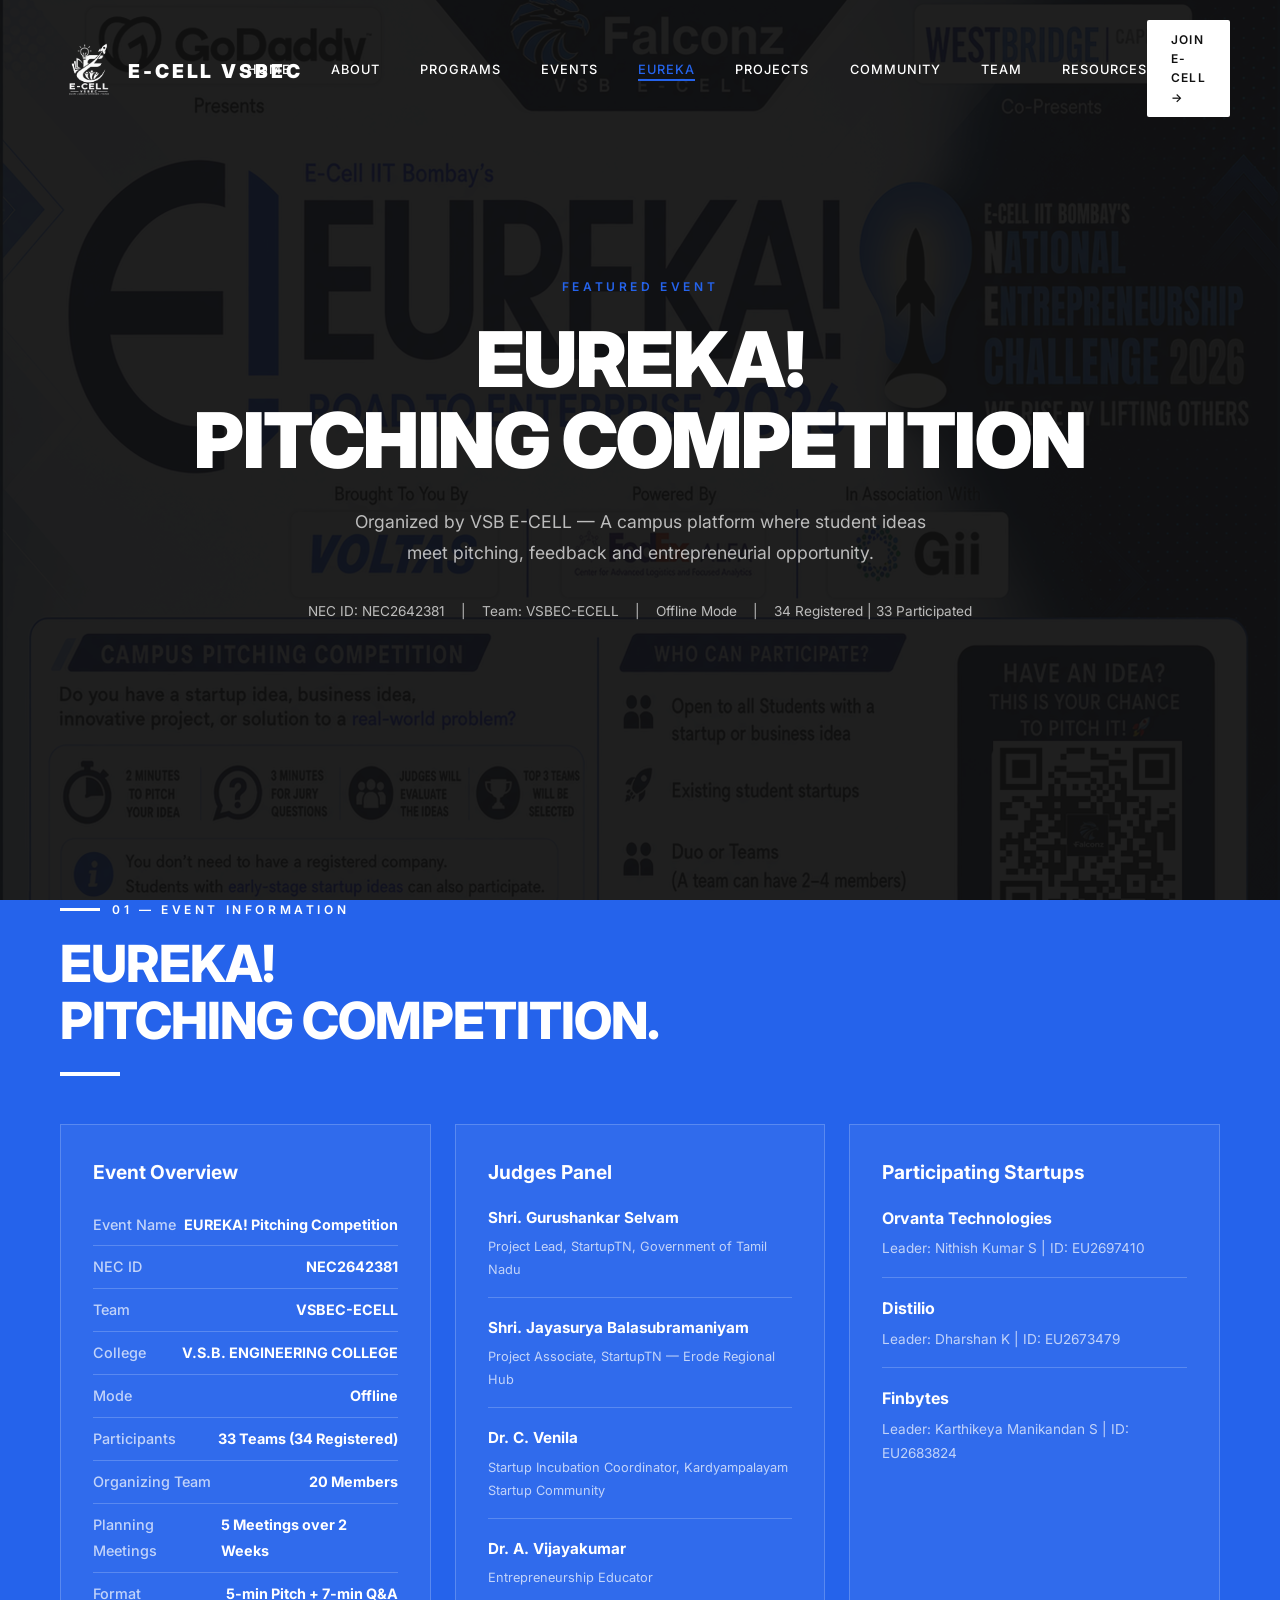
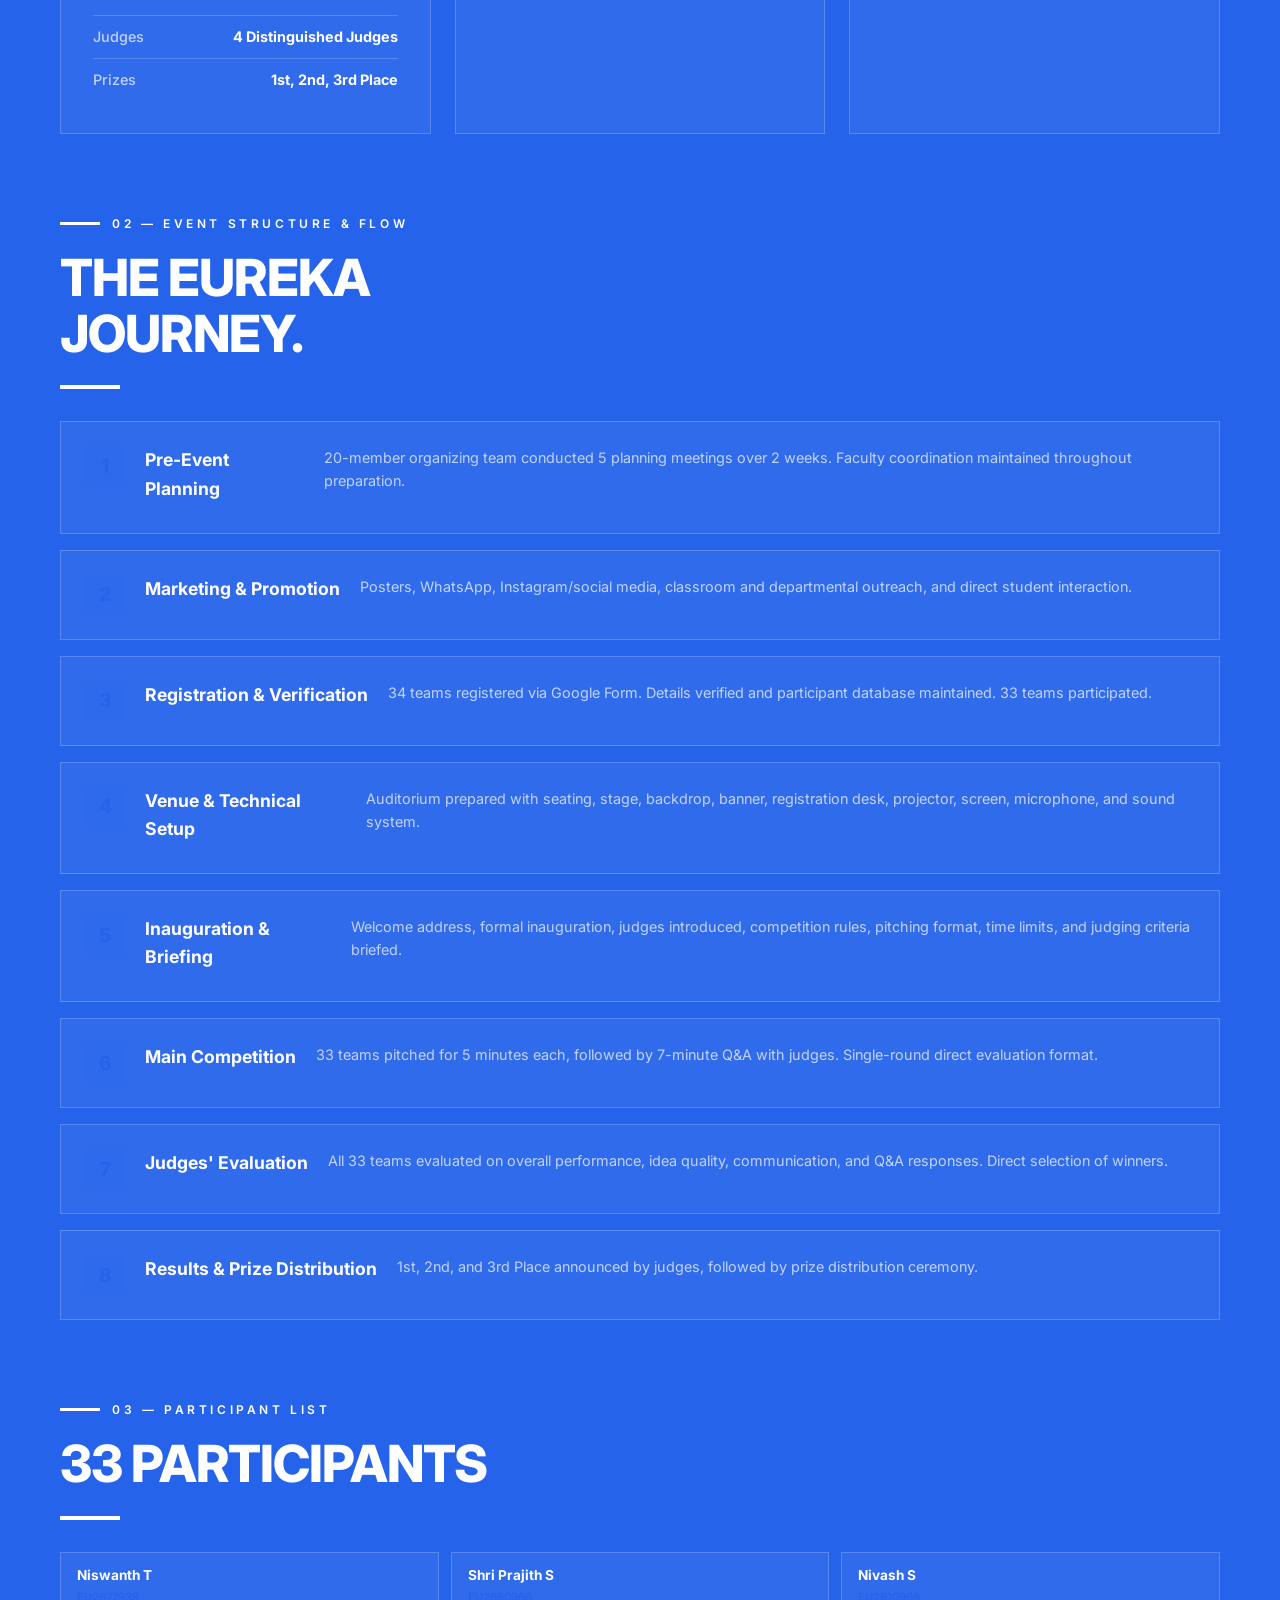
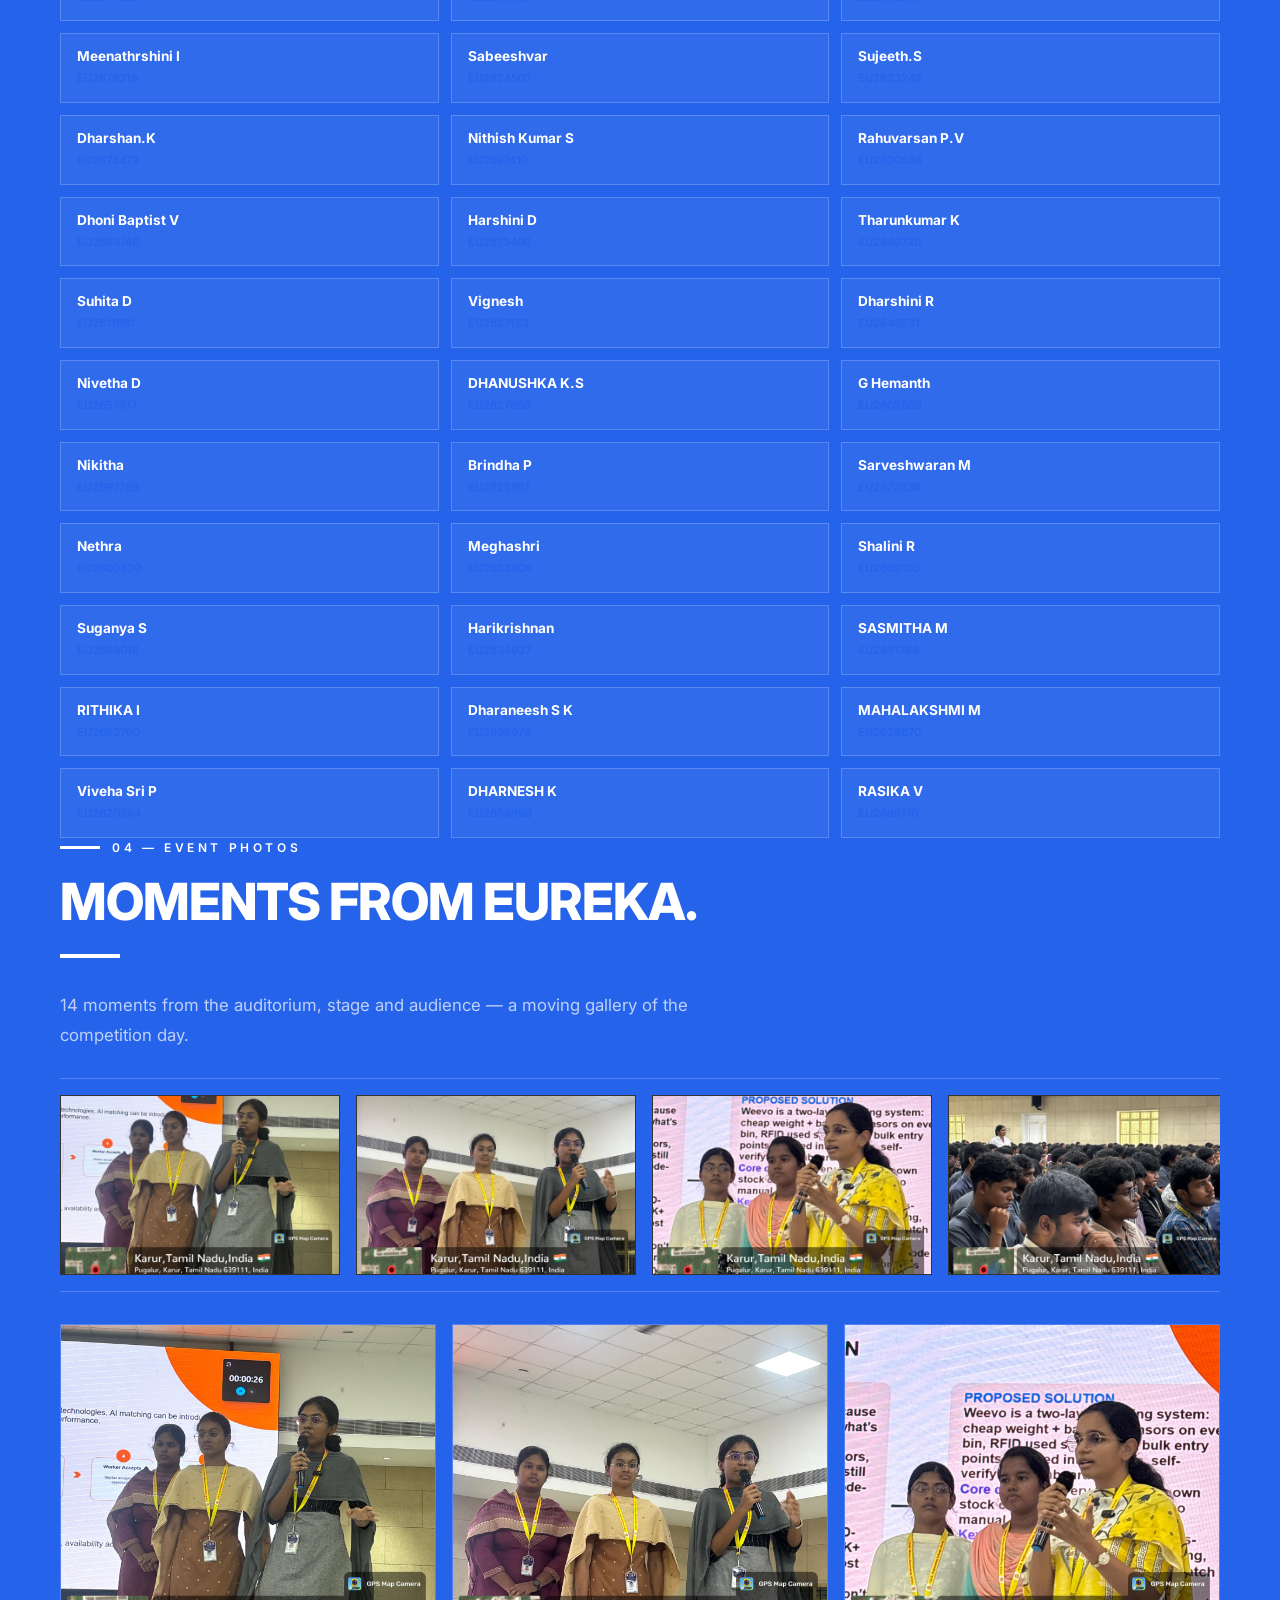
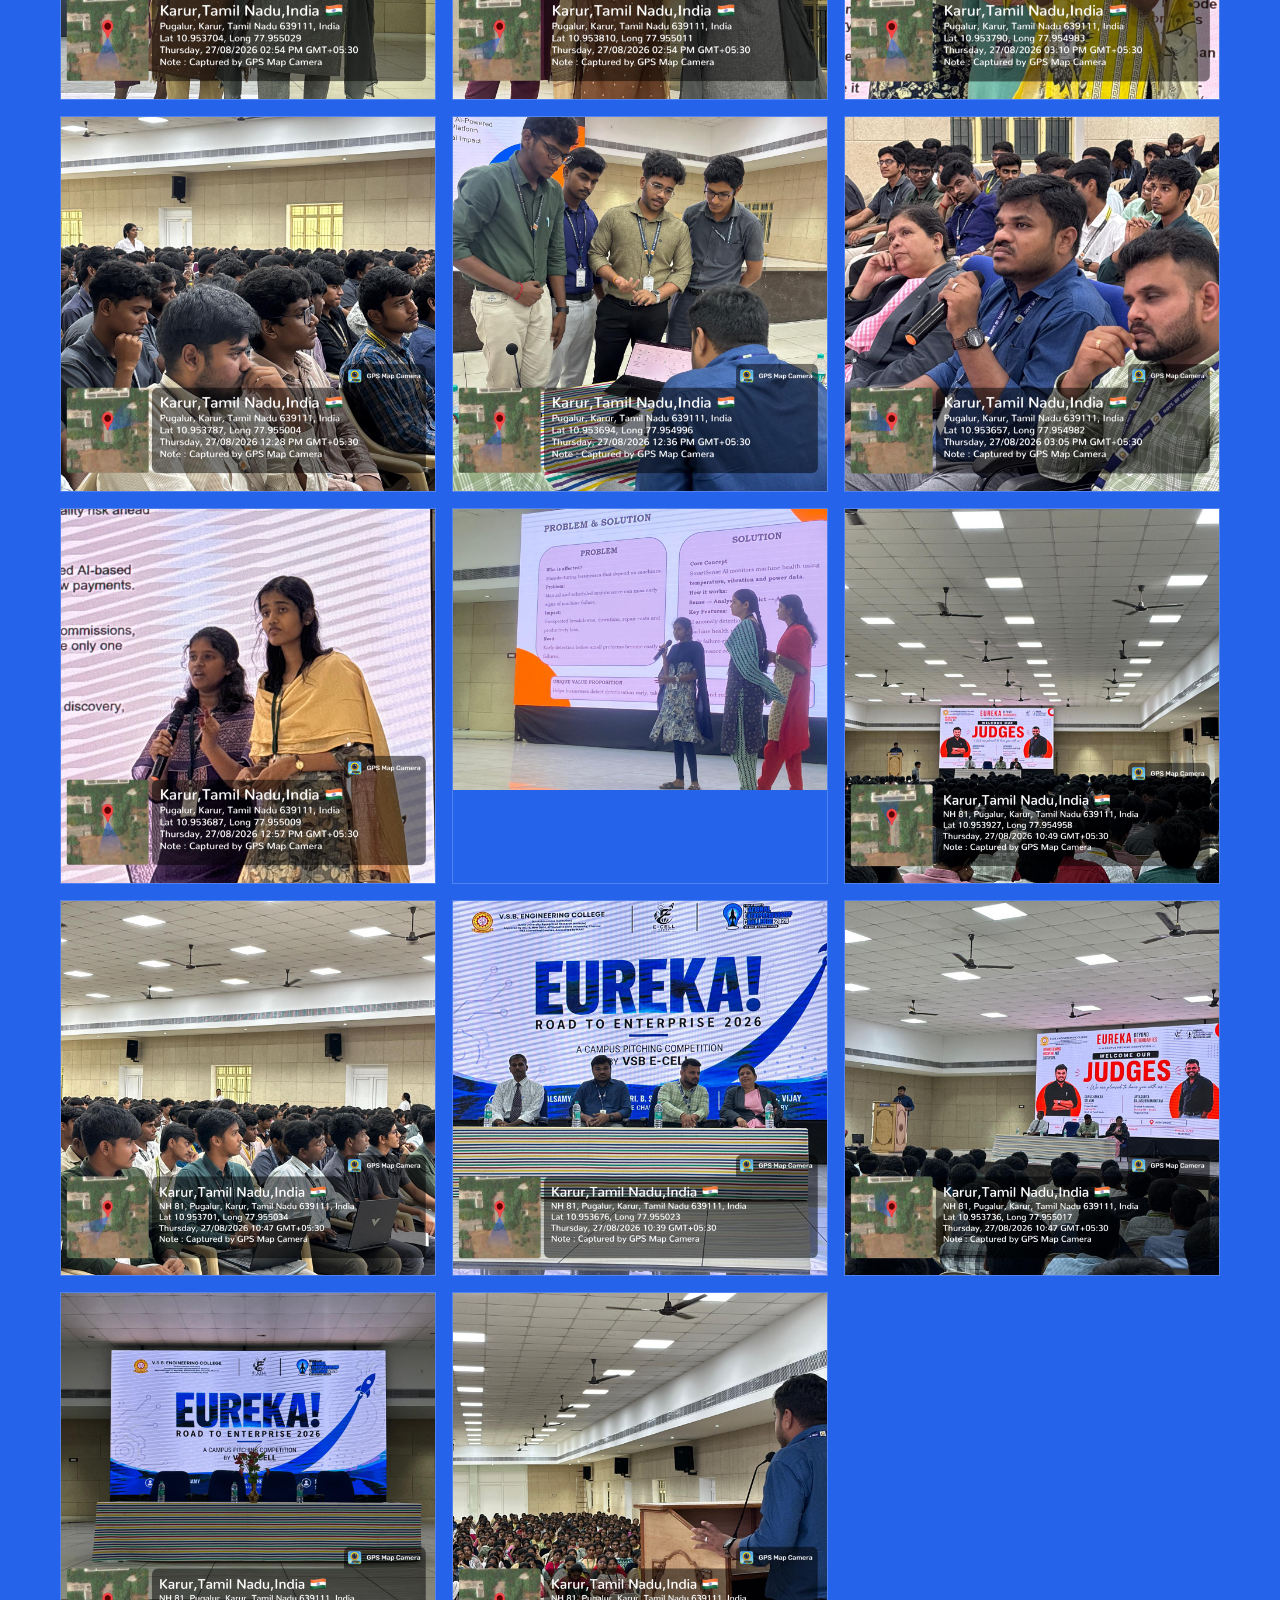
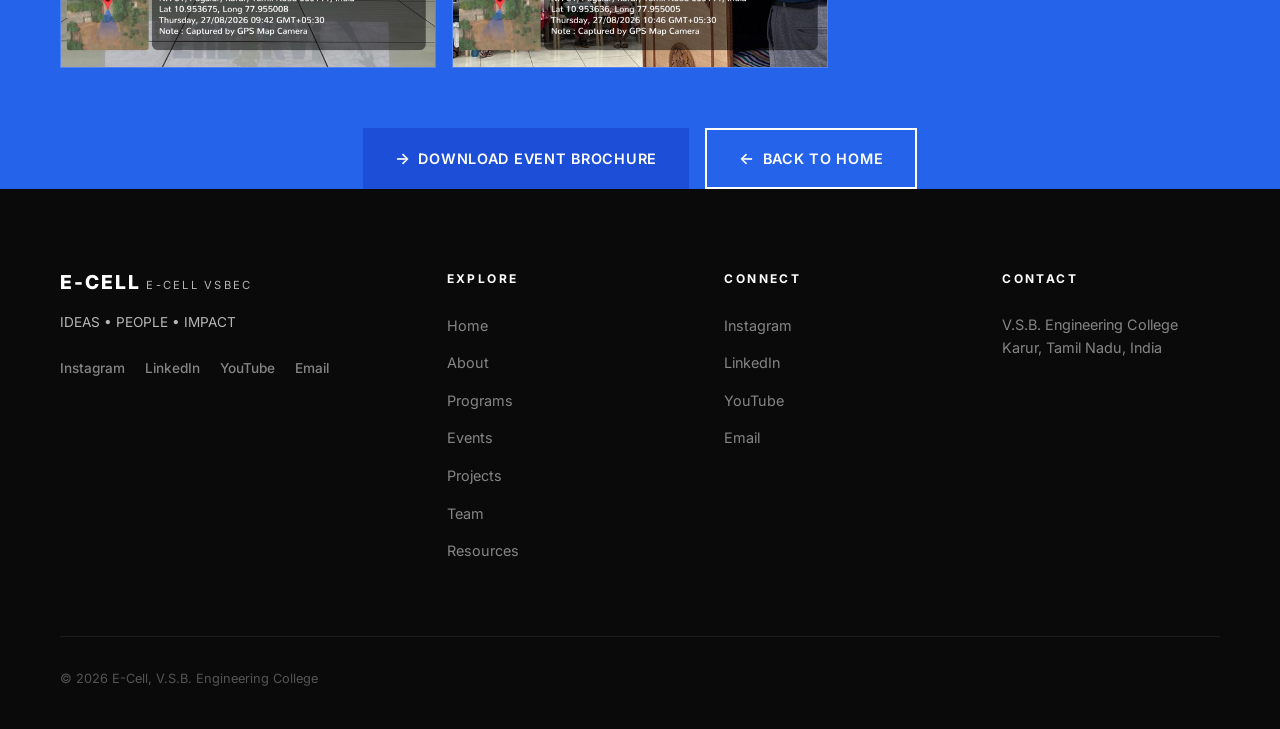
==== eureka.html @ 4dbfa5d9 "Initial commit: E-Cell VSBEC website Static multi-page site for E-Cell, V.S.B. Engineering College. " ====
<!DOCTYPE html>
<html lang="en">
<head>
  <meta charset="UTF-8">
  <meta name="viewport" content="width=device-width, initial-scale=1.0">
  <title>EUREKA! Pitching Competition | E-Cell, V.S.B. Engineering College</title>
  <meta name="description" content="EUREKA! Pitching Competition by E-Cell, V.S.B. Engineering College &mdash; NEC ID: NEC2642381">
  <meta property="og:title" content="EUREKA! Pitching Competition | E-Cell, V.S.B. Engineering College">
  <meta property="og:description" content="EUREKA! Pitching Competition by E-Cell, V.S.B. Engineering College">
  <meta property="og:type" content="website">
  <link rel="icon" type="image/png" sizes="32x32" href="images/favicon-32.png">
  <link rel="icon" type="image/png" sizes="16x16" href="images/favicon-16.png">
  <link href="https://fonts.googleapis.com/css2?family=Inter:wght@300;400;500;600;700;800;900&display=swap" rel="stylesheet">
  <link rel="stylesheet" href="css/style.css">
  <style>
    .lightbox{position:fixed;inset:0;background:rgba(0,0,0,0.92);display:none;align-items:center;justify-content:center;z-index:2000;padding:24px}
    .lightbox.active{display:flex}
    .lightbox img{max-width:90vw;max-height:85vh;object-fit:contain;border:2px solid rgba(255,255,255,0.15)}
    .lightbox__caption{position:absolute;bottom:24px;left:50%;transform:translateX(-50%);background:rgba(0,0,0,0.6);color:#fff;padding:8px 16px;border-radius:20px;font-size:0.85rem;backdrop-filter:blur(8px)}
    .lightbox__close{position:absolute;top:20px;right:20px;background:rgba(255,255,255,0.1);border:1px solid rgba(255,255,255,0.2);color:#fff;width:44px;height:44px;border-radius:50%;font-size:20px;cursor:pointer}
    .eureka-photo-item,.eureka-marquee__item{cursor:zoom-in}
  </style>
</head>
<body>
  <a href="#main-content" class="skip-link">Skip to main content</a>

  <nav class="nav" id="navbar" role="navigation" aria-label="Main navigation">
    <div class="container nav__inner">
      <a href="index.html" class="nav__brand" aria-label="E-Cell Home">
        <img src="images/e-cell-logo.png" alt="E-CELL" style="height: 56px; width: 56px; object-fit: contain;" loading="lazy" width="1254" height="1254">
        <small>E-CELL VSBEC</small>
      </a>
      <ul class="nav__links" id="navLinks">
        <li><a href="index.html">Home</a></li>
        <li><a href="index.html#about">About</a></li>
        <li><a href="index.html#programs">Programs</a></li>
        <li><a href="index.html#events">Events</a></li>
        <li><a href="#" class="active">EUREKA</a></li>
        <li><a href="index.html#projects">Projects</a></li>
        <li><a href="index.html#community">Community</a></li>
        <li><a href="index.html#team">Team</a></li>
        <li><a href="index.html#resources">Resources</a></li>
      </ul>
      <a href="index.html#join" class="nav__cta desktop-only">JOIN E-CELL &rarr;</a>
      <button class="nav__toggle" id="navToggle" aria-label="Toggle navigation menu" aria-expanded="false">
        <span></span>
        <span></span>
        <span></span>
      </button>
    </div>
  </nav>

  <div class="nav__mobile" id="navMobile" role="dialog" aria-label="Mobile navigation">
    <a href="index.html">HOME</a>
    <a href="index.html#about">ABOUT</a>
    <a href="index.html#programs">PROGRAMS</a>
    <a href="index.html#events">EVENTS</a>
    <a href="#">EUREKA</a>
    <a href="index.html#projects">PROJECTS</a>
    <a href="index.html#community">COMMUNITY</a>
    <a href="index.html#team">TEAM</a>
    <a href="index.html#resources">RESOURCES</a>
    <a href="index.html#join" class="btn btn-primary" style="margin-top: 24px; justify-content: center;">JOIN E-CELL &rarr;</a>
  </div>

  <main id="main-content">

    <!-- Hero Banner -->
    <section class="eureka-hero" aria-label="EUREKA Event Hero">
      <img class="eureka-hero__image" src="images/eureka-poster.png" alt="EUREKA 2026 Pitching Competition" loading="eager" aria-hidden="true">
      <div class="container">
        <div class="eureka-hero__content reveal">
          <p class="eureka-hero__label">FEATURED EVENT</p>
          <h1 class="eureka-hero__heading">EUREKA!<br>PITCHING COMPETITION</h1>
          <p class="eureka-hero__subheading">
            Organized by VSB E-CELL &mdash; A campus platform where student ideas meet pitching, feedback and entrepreneurial opportunity.
          </p>
          <div class="eureka-hero__meta">
            <span>NEC ID: NEC2642381</span>
            <span>|</span>
            <span>Team: VSBEC-ECELL</span>
            <span>|</span>
            <span>Offline Mode</span>
            <span>|</span>
            <span>34 Registered | 33 Participated</span>
          </div>
        </div>
      </div>
    </section>

    <!-- Event Overview -->
    <section class="eureka-details-page" aria-label="Event Details">
      <div class="container">
        <div class="reveal">
          <p class="section-label">01 &mdash; EVENT INFORMATION</p>
          <h2 class="section-heading">EUREKA!<br>PITCHING COMPETITION.</h2>
          <div class="red-line" aria-hidden="true"></div>
        </div>

        <div class="eureka-overview reveal">
          <div class="eureka-overview__card">
            <h3 class="eureka-overview__title">Event Overview</h3>
            <div class="eureka-overview__body">
              <div class="eureka-info-row">
                <span class="eureka-info-key">Event Name</span>
                <span class="eureka-info-val">EUREKA! Pitching Competition</span>
              </div>
              <div class="eureka-info-row">
                <span class="eureka-info-key">NEC ID</span>
                <span class="eureka-info-val">NEC2642381</span>
              </div>
              <div class="eureka-info-row">
                <span class="eureka-info-key">Team</span>
                <span class="eureka-info-val">VSBEC-ECELL</span>
              </div>
              <div class="eureka-info-row">
                <span class="eureka-info-key">College</span>
                <span class="eureka-info-val">V.S.B. ENGINEERING COLLEGE</span>
              </div>
              <div class="eureka-info-row">
                <span class="eureka-info-key">Mode</span>
                <span class="eureka-info-val">Offline</span>
              </div>
              <div class="eureka-info-row">
                <span class="eureka-info-key">Participants</span>
                <span class="eureka-info-val">33 Teams (34 Registered)</span>
              </div>
              <div class="eureka-info-row">
                <span class="eureka-info-key">Organizing Team</span>
                <span class="eureka-info-val">20 Members</span>
              </div>
              <div class="eureka-info-row">
                <span class="eureka-info-key">Planning Meetings</span>
                <span class="eureka-info-val">5 Meetings over 2 Weeks</span>
              </div>
              <div class="eureka-info-row">
                <span class="eureka-info-key">Format</span>
                <span class="eureka-info-val">5-min Pitch + 7-min Q&A</span>
              </div>
              <div class="eureka-info-row">
                <span class="eureka-info-key">Judges</span>
                <span class="eureka-info-val">4 Distinguished Judges</span>
              </div>
              <div class="eureka-info-row">
                <span class="eureka-info-key">Prizes</span>
                <span class="eureka-info-val">1st, 2nd, 3rd Place</span>
              </div>
            </div>
          </div>

          <div class="eureka-overview__card reveal reveal-delay-1">
            <h3 class="eureka-overview__title">Judges Panel</h3>
            <div class="eureka-overview__body">
              <div class="eureka-judge-item">
                <p class="eureka-judge-name">Shri. Gurushankar Selvam</p>
                <p class="eureka-judge-title">Project Lead, StartupTN, Government of Tamil Nadu</p>
              </div>
              <div class="eureka-judge-item">
                <p class="eureka-judge-name">Shri. Jayasurya Balasubramaniyam</p>
                <p class="eureka-judge-title">Project Associate, StartupTN &mdash; Erode Regional Hub</p>
              </div>
              <div class="eureka-judge-item">
                <p class="eureka-judge-name">Dr. C. Venila</p>
                <p class="eureka-judge-title">Startup Incubation Coordinator, Kardyampalayam Startup Community</p>
              </div>
              <div class="eureka-judge-item">
                <p class="eureka-judge-name">Dr. A. Vijayakumar</p>
                <p class="eureka-judge-title">Entrepreneurship Educator</p>
              </div>
            </div>
          </div>

          <div class="eureka-overview__card reveal reveal-delay-2">
            <h3 class="eureka-overview__title">Participating Startups</h3>
            <div class="eureka-overview__body">
              <div class="eureka-startup-item">
                <h4>Orvanta Technologies</h4>
                <p>Leader: Nithish Kumar S | ID: EU2697410</p>
              </div>
              <div class="eureka-startup-item">
                <h4>Distilio</h4>
                <p>Leader: Dharshan K | ID: EU2673479</p>
              </div>
              <div class="eureka-startup-item">
                <h4>Finbytes</h4>
                <p>Leader: Karthikeya Manikandan S | ID: EU2683824</p>
              </div>
            </div>
          </div>
        </div>

        <!-- Event Structure -->
        <div class="eureka-structure-page reveal reveal-delay-3">
          <p class="section-label">02 &mdash; EVENT STRUCTURE &amp; FLOW</p>
          <h2 class="section-heading">THE EUREKA<br>JOURNEY.</h2>
          <div class="red-line" aria-hidden="true"></div>

          <div class="eureka-timeline">
            <div class="eureka-timeline__item">
              <span class="eureka-timeline__num">1</span>
              <h4 class="eureka-timeline__title">Pre-Event Planning</h4>
              <p>20-member organizing team conducted 5 planning meetings over 2 weeks. Faculty coordination maintained throughout preparation.</p>
            </div>
            <div class="eureka-timeline__item">
              <span class="eureka-timeline__num">2</span>
              <h4 class="eureka-timeline__title">Marketing &amp; Promotion</h4>
              <p>Posters, WhatsApp, Instagram/social media, classroom and departmental outreach, and direct student interaction.</p>
            </div>
            <div class="eureka-timeline__item">
              <span class="eureka-timeline__num">3</span>
              <h4 class="eureka-timeline__title">Registration &amp; Verification</h4>
              <p>34 teams registered via Google Form. Details verified and participant database maintained. 33 teams participated.</p>
            </div>
            <div class="eureka-timeline__item">
              <span class="eureka-timeline__num">4</span>
              <h4 class="eureka-timeline__title">Venue &amp; Technical Setup</h4>
              <p>Auditorium prepared with seating, stage, backdrop, banner, registration desk, projector, screen, microphone, and sound system.</p>
            </div>
            <div class="eureka-timeline__item">
              <span class="eureka-timeline__num">5</span>
              <h4 class="eureka-timeline__title">Inauguration &amp; Briefing</h4>
              <p>Welcome address, formal inauguration, judges introduced, competition rules, pitching format, time limits, and judging criteria briefed.</p>
            </div>
            <div class="eureka-timeline__item">
              <span class="eureka-timeline__num">6</span>
              <h4 class="eureka-timeline__title">Main Competition</h4>
              <p>33 teams pitched for 5 minutes each, followed by 7-minute Q&A with judges. Single-round direct evaluation format.</p>
            </div>
            <div class="eureka-timeline__item">
              <span class="eureka-timeline__num">7</span>
              <h4 class="eureka-timeline__title">Judges' Evaluation</h4>
              <p>All 33 teams evaluated on overall performance, idea quality, communication, and Q&A responses. Direct selection of winners.</p>
            </div>
            <div class="eureka-timeline__item">
              <span class="eureka-timeline__num">8</span>
              <h4 class="eureka-timeline__title">Results &amp; Prize Distribution</h4>
              <p>1st, 2nd, and 3rd Place announced by judges, followed by prize distribution ceremony.</p>
            </div>
          </div>
        </div>

        <!-- Full Participant List -->
        <div class="eureka-participants-page reveal reveal-delay-4">
          <p class="section-label">03 &mdash; PARTICIPANT LIST</p>
          <h2 class="section-heading">33 PARTICIPANTS</h2>
          <div class="red-line" aria-hidden="true"></div>
          <div class="eureka-participant-grid">
            <div class="eureka-participant-card"><div class="eureka-participant-info"><p class="eureka-participant-name">Niswanth T</p><p class="eureka-participant-id">EU2677938</p></div></div>
            <div class="eureka-participant-card"><div class="eureka-participant-info"><p class="eureka-participant-name">Shri Prajith S</p><p class="eureka-participant-id">EU2660966</p></div></div>
            <div class="eureka-participant-card"><div class="eureka-participant-info"><p class="eureka-participant-name">Nivash S</p><p class="eureka-participant-id">EU2610969</p></div></div>
            <div class="eureka-participant-card"><div class="eureka-participant-info"><p class="eureka-participant-name">Meenathrshini I</p><p class="eureka-participant-id">EU2678319</p></div></div>
            <div class="eureka-participant-card"><div class="eureka-participant-info"><p class="eureka-participant-name">Sabeeshvar</p><p class="eureka-participant-id">EU2624507</p></div></div>
            <div class="eureka-participant-card"><div class="eureka-participant-info"><p class="eureka-participant-name">Sujeeth.S</p><p class="eureka-participant-id">EU2623243</p></div></div>
            <div class="eureka-participant-card"><div class="eureka-participant-info"><p class="eureka-participant-name">Dharshan.K</p><p class="eureka-participant-id">EU2673479</p></div></div>
            <div class="eureka-participant-card"><div class="eureka-participant-info"><p class="eureka-participant-name">Nithish Kumar S</p><p class="eureka-participant-id">EU2697410</p></div></div>
            <div class="eureka-participant-card"><div class="eureka-participant-info"><p class="eureka-participant-name">Rahuvarsan P.V</p><p class="eureka-participant-id">EU2630538</p></div></div>
            <div class="eureka-participant-card"><div class="eureka-participant-info"><p class="eureka-participant-name">Dhoni Baptist V</p><p class="eureka-participant-id">EU2693740</p></div></div>
            <div class="eureka-participant-card"><div class="eureka-participant-info"><p class="eureka-participant-name">Harshini D</p><p class="eureka-participant-id">EU2673406</p></div></div>
            <div class="eureka-participant-card"><div class="eureka-participant-info"><p class="eureka-participant-name">Tharunkumar K</p><p class="eureka-participant-id">EU2649720</p></div></div>
            <div class="eureka-participant-card"><div class="eureka-participant-info"><p class="eureka-participant-name">Suhita D</p><p class="eureka-participant-id">EU2611861</p></div></div>
            <div class="eureka-participant-card"><div class="eureka-participant-info"><p class="eureka-participant-name">Vignesh</p><p class="eureka-participant-id">EU2627183</p></div></div>
            <div class="eureka-participant-card"><div class="eureka-participant-info"><p class="eureka-participant-name">Dharshini R</p><p class="eureka-participant-id">EU2649531</p></div></div>
            <div class="eureka-participant-card"><div class="eureka-participant-info"><p class="eureka-participant-name">Nivetha D</p><p class="eureka-participant-id">EU2657917</p></div></div>
            <div class="eureka-participant-card"><div class="eureka-participant-info"><p class="eureka-participant-name">DHANUSHKA K.S</p><p class="eureka-participant-id">EU2627869</p></div></div>
            <div class="eureka-participant-card"><div class="eureka-participant-info"><p class="eureka-participant-name">G Hemanth</p><p class="eureka-participant-id">EU2605699</p></div></div>
            <div class="eureka-participant-card"><div class="eureka-participant-info"><p class="eureka-participant-name">Nikitha</p><p class="eureka-participant-id">EU2697789</p></div></div>
            <div class="eureka-participant-card"><div class="eureka-participant-info"><p class="eureka-participant-name">Brindha P</p><p class="eureka-participant-id">EU2625951</p></div></div>
            <div class="eureka-participant-card"><div class="eureka-participant-info"><p class="eureka-participant-name">Sarveshwaran M</p><p class="eureka-participant-id">EU2672636</p></div></div>
            <div class="eureka-participant-card"><div class="eureka-participant-info"><p class="eureka-participant-name">Nethra</p><p class="eureka-participant-id">EU2600830</p></div></div>
            <div class="eureka-participant-card"><div class="eureka-participant-info"><p class="eureka-participant-name">Meghashri</p><p class="eureka-participant-id">EU2633806</p></div></div>
            <div class="eureka-participant-card"><div class="eureka-participant-info"><p class="eureka-participant-name">Shalini R</p><p class="eureka-participant-id">EU2669103</p></div></div>
            <div class="eureka-participant-card"><div class="eureka-participant-info"><p class="eureka-participant-name">Suganya S</p><p class="eureka-participant-id">EU2669016</p></div></div>
            <div class="eureka-participant-card"><div class="eureka-participant-info"><p class="eureka-participant-name">Harikrishnan</p><p class="eureka-participant-id">EU2634937</p></div></div>
            <div class="eureka-participant-card"><div class="eureka-participant-info"><p class="eureka-participant-name">SASMITHA M</p><p class="eureka-participant-id">EU2651769</p></div></div>
            <div class="eureka-participant-card"><div class="eureka-participant-info"><p class="eureka-participant-name">RITHIKA I</p><p class="eureka-participant-id">EU2653760</p></div></div>
            <div class="eureka-participant-card"><div class="eureka-participant-info"><p class="eureka-participant-name">Dharaneesh S K</p><p class="eureka-participant-id">EU2635978</p></div></div>
            <div class="eureka-participant-card"><div class="eureka-participant-info"><p class="eureka-participant-name">MAHALAKSHMI M</p><p class="eureka-participant-id">EU2628670</p></div></div>
            <div class="eureka-participant-card"><div class="eureka-participant-info"><p class="eureka-participant-name">Viveha Sri P</p><p class="eureka-participant-id">EU2620364</p></div></div>
            <div class="eureka-participant-card"><div class="eureka-participant-info"><p class="eureka-participant-name">DHARNESH K</p><p class="eureka-participant-id">EU2658698</p></div></div>
            <div class="eureka-participant-card"><div class="eureka-participant-info"><p class="eureka-participant-name">RASIKA V</p><p class="eureka-participant-id">EU2686110</p></div></div>
          </div>
        </div>

        <!-- Photos Section -->
        <div class="eureka-photos-page reveal">
          <p class="section-label">04 &mdash; EVENT PHOTOS</p>
          <h2 class="section-heading">MOMENTS FROM EUREKA.</h2>
          <div class="red-line" aria-hidden="true"></div>
          <p class="section-text" style="margin-top: 16px; max-width: 640px;">14 moments from the auditorium, stage and audience &mdash; a moving gallery of the competition day.</p>
          <!-- Moving marquee &mdash; the movement that moves the event -->
          <div class="eureka-marquee" aria-label="Eureka moving gallery">
            <div class="eureka-marquee__track">
              <div class="eureka-marquee__item"><img src="images/eureka-gallery/eureka-01.jpg" alt="Eureka moment 01" loading="lazy" width="400" height="300"></div>
              <div class="eureka-marquee__item"><img src="images/eureka-gallery/eureka-02.jpg" alt="Eureka moment 02" loading="lazy" width="400" height="300"></div>
              <div class="eureka-marquee__item"><img src="images/eureka-gallery/eureka-03.jpg" alt="Eureka moment 03" loading="lazy" width="400" height="300"></div>
              <div class="eureka-marquee__item"><img src="images/eureka-gallery/eureka-04.jpg" alt="Eureka moment 04" loading="lazy" width="400" height="300"></div>
              <div class="eureka-marquee__item"><img src="images/eureka-gallery/eureka-05.jpg" alt="Eureka moment 05" loading="lazy" width="400" height="300"></div>
              <div class="eureka-marquee__item"><img src="images/eureka-gallery/eureka-06.jpg" alt="Eureka moment 06" loading="lazy" width="400" height="300"></div>
              <div class="eureka-marquee__item"><img src="images/eureka-gallery/eureka-07.jpg" alt="Eureka moment 07" loading="lazy" width="400" height="300"></div>
              <div class="eureka-marquee__item"><img src="images/eureka-gallery/eureka-08.jpg" alt="Eureka moment 08" loading="lazy" width="400" height="300"></div>
              <div class="eureka-marquee__item"><img src="images/eureka-gallery/eureka-09.jpg" alt="Eureka moment 09" loading="lazy" width="400" height="300"></div>
              <div class="eureka-marquee__item"><img src="images/eureka-gallery/eureka-10.jpg" alt="Eureka moment 10" loading="lazy" width="400" height="300"></div>
              <div class="eureka-marquee__item"><img src="images/eureka-gallery/eureka-11.jpg" alt="Eureka moment 11" loading="lazy" width="400" height="300"></div>
              <div class="eureka-marquee__item"><img src="images/eureka-gallery/eureka-12.jpg" alt="Eureka moment 12" loading="lazy" width="400" height="300"></div>
              <div class="eureka-marquee__item"><img src="images/eureka-gallery/eureka-13.jpg" alt="Eureka moment 13" loading="lazy" width="400" height="300"></div>
              <div class="eureka-marquee__item"><img src="images/eureka-gallery/eureka-14.jpg" alt="Eureka moment 14" loading="lazy" width="400" height="300"></div>
              <!-- duplicate for seamless loop -->
              <div class="eureka-marquee__item"><img src="images/eureka-gallery/eureka-01.jpg" alt="Eureka moment 01" loading="lazy" width="400" height="300"></div>
              <div class="eureka-marquee__item"><img src="images/eureka-gallery/eureka-02.jpg" alt="Eureka moment 02" loading="lazy" width="400" height="300"></div>
              <div class="eureka-marquee__item"><img src="images/eureka-gallery/eureka-03.jpg" alt="Eureka moment 03" loading="lazy" width="400" height="300"></div>
              <div class="eureka-marquee__item"><img src="images/eureka-gallery/eureka-04.jpg" alt="Eureka moment 04" loading="lazy" width="400" height="300"></div>
              <div class="eureka-marquee__item"><img src="images/eureka-gallery/eureka-05.jpg" alt="Eureka moment 05" loading="lazy" width="400" height="300"></div>
              <div class="eureka-marquee__item"><img src="images/eureka-gallery/eureka-06.jpg" alt="Eureka moment 06" loading="lazy" width="400" height="300"></div>
              <div class="eureka-marquee__item"><img src="images/eureka-gallery/eureka-07.jpg" alt="Eureka moment 07" loading="lazy" width="400" height="300"></div>
              <div class="eureka-marquee__item"><img src="images/eureka-gallery/eureka-08.jpg" alt="Eureka moment 08" loading="lazy" width="400" height="300"></div>
              <div class="eureka-marquee__item"><img src="images/eureka-gallery/eureka-09.jpg" alt="Eureka moment 09" loading="lazy" width="400" height="300"></div>
              <div class="eureka-marquee__item"><img src="images/eureka-gallery/eureka-10.jpg" alt="Eureka moment 10" loading="lazy" width="400" height="300"></div>
              <div class="eureka-marquee__item"><img src="images/eureka-gallery/eureka-11.jpg" alt="Eureka moment 11" loading="lazy" width="400" height="300"></div>
              <div class="eureka-marquee__item"><img src="images/eureka-gallery/eureka-12.jpg" alt="Eureka moment 12" loading="lazy" width="400" height="300"></div>
              <div class="eureka-marquee__item"><img src="images/eureka-gallery/eureka-13.jpg" alt="Eureka moment 13" loading="lazy" width="400" height="300"></div>
              <div class="eureka-marquee__item"><img src="images/eureka-gallery/eureka-14.jpg" alt="Eureka moment 14" loading="lazy" width="400" height="300"></div>
            </div>
          </div>
          <div class="eureka-photo-gallery">
            <div class="eureka-photo-item"><img src="images/eureka-gallery/eureka-01.jpg" alt="Eureka gallery 01" loading="lazy" width="600" height="450"></div>
            <div class="eureka-photo-item"><img src="images/eureka-gallery/eureka-02.jpg" alt="Eureka gallery 02" loading="lazy" width="600" height="450"></div>
            <div class="eureka-photo-item"><img src="images/eureka-gallery/eureka-03.jpg" alt="Eureka gallery 03" loading="lazy" width="600" height="450"></div>
            <div class="eureka-photo-item"><img src="images/eureka-gallery/eureka-04.jpg" alt="Eureka gallery 04" loading="lazy" width="600" height="450"></div>
            <div class="eureka-photo-item"><img src="images/eureka-gallery/eureka-05.jpg" alt="Eureka gallery 05" loading="lazy" width="600" height="450"></div>
            <div class="eureka-photo-item"><img src="images/eureka-gallery/eureka-06.jpg" alt="Eureka gallery 06" loading="lazy" width="600" height="450"></div>
            <div class="eureka-photo-item"><img src="images/eureka-gallery/eureka-07.jpg" alt="Eureka gallery 07" loading="lazy" width="600" height="450"></div>
            <div class="eureka-photo-item"><img src="images/eureka-gallery/eureka-08.jpg" alt="Eureka gallery 08" loading="lazy" width="600" height="450"></div>
            <div class="eureka-photo-item"><img src="images/eureka-gallery/eureka-09.jpg" alt="Eureka gallery 09" loading="lazy" width="600" height="450"></div>
            <div class="eureka-photo-item"><img src="images/eureka-gallery/eureka-10.jpg" alt="Eureka gallery 10" loading="lazy" width="600" height="450"></div>
            <div class="eureka-photo-item"><img src="images/eureka-gallery/eureka-11.jpg" alt="Eureka gallery 11" loading="lazy" width="600" height="450"></div>
            <div class="eureka-photo-item"><img src="images/eureka-gallery/eureka-12.jpg" alt="Eureka gallery 12" loading="lazy" width="600" height="450"></div>
            <div class="eureka-photo-item"><img src="images/eureka-gallery/eureka-13.jpg" alt="Eureka gallery 13" loading="lazy" width="600" height="450"></div>
            <div class="eureka-photo-item"><img src="images/eureka-gallery/eureka-14.jpg" alt="Eureka gallery 14" loading="lazy" width="600" height="450"></div>
          </div>
        </div>

        <div class="eureka-cta-page reveal">
          <a href="#" class="btn btn-red"><span class="arrow" aria-hidden="true">&rarr;</span> DOWNLOAD EVENT BROCHURE</a>
          <a href="index.html" class="btn btn-outline"><span class="arrow" aria-hidden="true">&larr;</span> BACK TO HOME</a>
        </div>
      </div>
    </section>

  </main>

  <footer class="footer" role="contentinfo">
    <div class="container">
      <div class="footer__grid">
        <div class="footer__brand-area">
          <p class="footer__brand">
            E-CELL
            <small>E-CELL VSBEC</small>
          </p>
          <p class="footer__tagline">IDEAS &bull; PEOPLE &bull; IMPACT</p>
          <div class="footer__socials">
            <a href="#">Instagram</a>
            <a href="#">LinkedIn</a>
            <a href="#">YouTube</a>
            <a href="#">Email</a>
          </div>
        </div>
        <div>
          <h4 class="footer__heading">EXPLORE</h4>
          <ul class="footer__links">
            <li><a href="index.html">Home</a></li>
            <li><a href="index.html#about">About</a></li>
            <li><a href="index.html#programs">Programs</a></li>
            <li><a href="index.html#events">Events</a></li>
            <li><a href="index.html#projects">Projects</a></li>
            <li><a href="index.html#team">Team</a></li>
            <li><a href="index.html#resources">Resources</a></li>
          </ul>
        </div>
        <div>
          <h4 class="footer__heading">CONNECT</h4>
          <ul class="footer__links">
            <li><a href="#">Instagram</a></li>
            <li><a href="#">LinkedIn</a></li>
            <li><a href="#">YouTube</a></li>
            <li><a href="#">Email</a></li>
          </ul>
        </div>
        <div>
          <h4 class="footer__heading">CONTACT</h4>
          <p class="footer__contact-item">V.S.B. Engineering College<br>Karur, Tamil Nadu, India</p>
        </div>
      </div>
      <div class="footer__bottom">
        <p class="footer__copyright">&copy; 2026 E-Cell, V.S.B. Engineering College</p>
      </div>
    </div>
  </footer>

  <div class="lightbox" id="lightbox" role="dialog" aria-label="Image lightbox" aria-hidden="true">
    <button class="lightbox__close" id="lightboxClose" aria-label="Close">&times;</button>
    <img id="lightboxImg" src="" alt="">
    <div class="lightbox__caption" id="lightboxCaption"></div>
  </div>
  <script src="js/script.js"></script>
  <script>
    (function(){
      const lb=document.getElementById('lightbox'), img=document.getElementById('lightboxImg'), cap=document.getElementById('lightboxCaption'), close=document.getElementById('lightboxClose');
      function open(src,alt){ img.src=src; img.alt=alt||''; cap.textContent=alt; lb.classList.add('active'); lb.setAttribute('aria-hidden','false'); document.body.style.overflow='hidden'; }
      function shut(){ lb.classList.remove('active'); lb.setAttribute('aria-hidden','true'); document.body.style.overflow=''; img.src=''; }
      document.addEventListener('click',e=>{
        const t=e.target.closest('.eureka-photo-item img, .eureka-marquee__item img');
        if(t){ open(t.src.replace(/w=\d+/,'w=1600'), t.alt); }
      });
      close.addEventListener('click',shut);
      lb.addEventListener('click',e=>{ if(e.target===lb) shut(); });
      document.addEventListener('keydown',e=>{ if(e.key==='Escape'&&lb.classList.contains('active')) shut(); });
    })();
  </script>
</body>
</html>
---- css/style.css ----
﻿@import url('https://fonts.googleapis.com/css2?family=Inter:wght@300;400;500;600;700;800;900&display=swap');

*, *::before, *::after {
  margin: 0;
  padding: 0;
  box-sizing: border-box;
}

:root {
  --bg-primary: #2563EB;
  --bg-dark: #111111;
  --bg-cream: #F3EEE5;
  --bg-cream-alt: #EDE5DA;
  --text-primary: #FFFFFF;
  --text-on-dark: #FFFFFF;
  --text-on-orange: #FFFFFF;
  --text-dark: #111111;
  --text-muted: rgba(255, 255, 255, 0.7);
  --text-muted-dark: rgba(0, 0, 0, 0.6);
  --accent: #2563EB;
  --accent-dark: #1D4ED8;
  --accent-darker: #1E40AF;
  --white: #FFFFFF;
  --muted-gray: #B0B0B0;
  --muted-gray-dark: #888888;
  --light-border: rgba(255, 255, 255, 0.2);
  --light-border-dark: rgba(0, 0, 0, 0.1);
  --font-family: 'Inter', -apple-system, BlinkMacSystemFont, sans-serif;
  --max-width: 1400px;
  --container-padding: 60px;
  --transition: 0.4s cubic-bezier(0.25, 0.46, 0.45, 0.94);
}

html {
  scroll-behavior: smooth;
  font-size: 16px;
}

body {
  font-family: var(--font-family);
  background-color: var(--bg-primary);
  color: var(--text-on-orange);
  line-height: 1.6;
  overflow-x: hidden;
  -webkit-font-smoothing: antialiased;
  -moz-osx-font-smoothing: grayscale;
}

img {
  max-width: 100%;
  height: auto;
  display: block;
}

a {
  text-decoration: none;
  color: inherit;
}

button {
  cursor: pointer;
  border: none;
  font-family: inherit;
}

/* ===== UTILITY ===== */
.container {
  max-width: var(--max-width);
  margin: 0 auto;
  padding-left: var(--container-padding);
  padding-right: var(--container-padding);
}

.section-label {
  font-size: 0.75rem;
  font-weight: 600;
  letter-spacing: 0.3em;
  text-transform: uppercase;
  color: var(--white);
  margin-bottom: 16px;
  display: flex;
  align-items: center;
  gap: 12px;
}

.section-label::before {
  content: '';
  width: 40px;
  height: 3px;
  background-color: var(--white);
}

.section-label--dark::before {
  background-color: var(--accent);
}

.section-heading {
  font-size: clamp(2rem, 4vw, 3.5rem);
  font-weight: 800;
  line-height: 1.1;
  letter-spacing: -0.02em;
  color: var(--white);
  margin-bottom: 24px;
}

.section-heading span {
  color: var(--white);
}

.section-heading--dark span {
  color: var(--accent);
}

.section-text {
  font-size: 1.05rem;
  color: var(--text-muted);
  max-width: 560px;
  line-height: 1.8;
  font-weight: 400;
}

.section-text--dark {
  color: var(--text-muted-dark);
}

/* ===== BUTTONS ===== */
.btn {
  display: inline-flex;
  align-items: center;
  gap: 8px;
  padding: 16px 32px;
  font-size: 0.9rem;
  font-weight: 600;
  letter-spacing: 0.05em;
  text-transform: uppercase;
  transition: var(--transition);
  cursor: pointer;
  border: none;
}

.btn-primary {
  background-color: var(--white);
  color: var(--text-dark);
}

.btn-primary:hover {
  background-color: var(--bg-cream);
  color: var(--text-dark);
}

.btn-outline {
  border: 2px solid var(--white);
  color: var(--white);
  background: transparent;
}

.btn-outline:hover {
  background-color: var(--white);
  color: var(--text-dark);
}

.btn-red {
  background-color: var(--accent-dark);
  color: var(--white);
}

.btn-red:hover {
  background-color: var(--accent-darker);
  color: var(--white);
}

.btn .arrow {
  transition: transform var(--transition);
  font-size: 1.1em;
}

.btn:hover .arrow {
  transform: translateX(4px);
}

.btn--sm {
  padding: 12px 24px;
  font-size: 0.8rem;
}

/* ===== ANIMATIONS ===== */
.reveal {
  opacity: 0;
  transform: translateY(40px);
  transition: opacity 0.8s cubic-bezier(0.25, 0.46, 0.45, 0.94),
              transform 0.8s cubic-bezier(0.25, 0.46, 0.45, 0.94);
}

.reveal.active {
  opacity: 1;
  transform: translateY(0);
}

.reveal-delay-1 { transition-delay: 0.1s; }
.reveal-delay-2 { transition-delay: 0.2s; }
.reveal-delay-3 { transition-delay: 0.3s; }
.reveal-delay-4 { transition-delay: 0.4s; }
.reveal-delay-5 { transition-delay: 0.5s; }
.reveal-delay-6 { transition-delay: 0.6s; }

@media (prefers-reduced-motion: reduce) {
  .reveal {
    opacity: 1;
    transform: none;
    transition: none;
  }
  html { scroll-behavior: auto; }
}

/* ===== NAVIGATION ===== */
.nav {
  position: fixed;
  top: 0;
  left: 0;
  right: 0;
  z-index: 1000;
  padding: 20px 0;
  transition: var(--transition);
  background-color: transparent;
}

.nav.scrolled {
  background-color: rgba(17, 17, 17, 0.97);
  backdrop-filter: blur(20px);
  -webkit-backdrop-filter: blur(20px);
  box-shadow: 0 1px 0 rgba(255, 255, 255, 0.1);
  padding: 14px 0;
}

.nav__inner {
  display: flex;
  align-items: center;
  justify-content: space-between;
}

.nav__brand {
  display: flex;
  align-items: center;
  gap: 12px;
  line-height: 1.3;
  font-weight: 800;
}

.nav__brand img {
  height: 56px;
  width: 56px;
}

.nav__brand small {
  display: block;
  font-size: larger;
  font-weight: bolder;
  letter-spacing: 0.15em;
  color: var(--white);
  margin-top: 6px;
  white-space: nowrap;
  text-transform: uppercase;
}

.nav__links {
  display: flex;
  align-items: center;
  gap: 40px;
  list-style: none;
}

.nav__links a {
  font-size: 0.8rem;
  font-weight: 500;
  letter-spacing: 0.08em;
  text-transform: uppercase;
  color: var(--white);
  position: relative;
  padding-bottom: 4px;
  transition: color var(--transition);
}

.nav__links a::after {
  content: '';
  position: absolute;
  bottom: 0;
  left: 0;
  width: 0;
  height: 2px;
  background-color: var(--white);
  transition: width var(--transition);
}

.nav__links a:hover,
.nav__links a.active {
  color: var(--accent);
}

.nav__links a:hover::after,
.nav__links a.active::after {
  width: 100%;
  background-color: var(--accent);
}

.nav__cta {
  padding: 10px 24px;
  font-size: 0.75rem;
  font-weight: 600;
  letter-spacing: 0.1em;
  text-transform: uppercase;
  background-color: var(--white);
  color: var(--text-dark);
  border-radius: 2px;
  transition: var(--transition);
}

.nav__cta:hover {
  background-color: var(--bg-cream);
  color: var(--text-dark);
}

.nav__toggle {
  display: none;
  flex-direction: column;
  gap: 5px;
  background: none;
  padding: 8px;
  cursor: pointer;
}

.nav__toggle span {
  display: block;
  width: 24px;
  height: 2px;
  background-color: var(--white);
  transition: var(--transition);
}

.nav__toggle.open span:nth-child(1) {
  transform: rotate(45deg) translate(5px, 5px);
}
.nav__toggle.open span:nth-child(2) {
  opacity: 0;
}
.nav__toggle.open span:nth-child(3) {
  transform: rotate(-45deg) translate(5px, -5px);
}

/* Mobile Nav */
.nav__mobile {
  display: none;
  position: fixed;
  top: 0;
  left: 0;
  right: 0;
  bottom: 0;
  background-color: var(--bg-dark);
  z-index: 999;
  padding: 100px 40px 40px;
  flex-direction: column;
  opacity: 0;
  visibility: hidden;
  transition: var(--transition);
}

.nav__mobile.active {
  display: flex;
  opacity: 1;
  visibility: visible;
}

.nav__mobile a {
  font-size: 1.5rem;
  font-weight: 600;
  letter-spacing: 0.05em;
  color: var(--white);
  padding: 12px 0;
  border-bottom: 1px solid var(--light-border);
  transition: color var(--transition);
}

.nav__mobile a:hover {
  color: var(--accent);
}

.nav__mobile .btn {
  margin-top: 30px;
  justify-content: center;
}

/* ===== HERO ===== */
.hero {
  min-height: 100vh;
  display: flex;
  align-items: center;
  padding-top: 100px;
  position: relative;
  overflow: hidden;
}

.hero__grid {
  display: grid;
  grid-template-columns: 1fr 1fr;
  gap: 60px;
  align-items: center;
  width: 100%;
}

.hero__content {
  position: relative;
  z-index: 2;
}

.hero__label {
  font-size: 0.75rem;
  font-weight: 600;
  letter-spacing: 0.3em;
  text-transform: uppercase;
  color: var(--text-muted);
  margin-bottom: 32px;
  display: flex;
  align-items: center;
  gap: 12px;
}

.hero__label::before {
  content: '';
  width: 24px;
  height: 1px;
  background-color: var(--text-muted);
}

.hero__heading {
  font-size: clamp(2.8rem, 6vw, 5.5rem);
  font-weight: 900;
  line-height: 1.05;
  letter-spacing: -0.03em;
  color: var(--white);
  margin-bottom: 24px;
}

.hero__heading .highlight {
  color: var(--accent-dark);
  position: relative;
}

.hero__description {
  font-size: 1.1rem;
  color: var(--text-muted);
  line-height: 1.8;
  max-width: 480px;
  margin-bottom: 48px;
  font-weight: 400;
}

.hero__actions {
  display: flex;
  gap: 16px;
  flex-wrap: wrap;
}

.hero__visual {
  position: relative;
  display: flex;
  align-items: center;
  justify-content: center;
}

.hero__image-wrapper {
  position: relative;
  width: 100%;
  aspect-ratio: 4/5;
  overflow: hidden;
  border-radius: 4px;
}

.hero__image-wrapper img {
  width: 100%;
  height: 100%;
  object-fit: cover;
  transition: transform 0.8s ease;
}

.hero__image-wrapper:hover img {
  transform: scale(1.03);
}

.hero__geometric {
  position: absolute;
  width: 140px;
  height: 140px;
  background-color: rgba(255, 255, 255, 0.1);
  border: 3px solid rgba(255, 255, 255, 0.5);
  z-index: 1;
}

.hero__geometric--1 {
  top: -20px;
  right: -20px;
  background-color: rgba(255, 255, 255, 0.06);
}

.hero__geometric--2 {
  bottom: -30px;
  left: -30px;
  width: 100px;
  height: 100px;
  background-color: rgba(255, 255, 255, 0.05);
}

/* Accent lines */
.red-line,
.accent-line {
  width: 60px;
  height: 4px;
  background-color: var(--white);
  margin-bottom: 32px;
}

.accent-line--orange {
  background-color: var(--accent);
}

/* ===== ABOUT ===== */
.about {
  padding: 120px 0;
  background-color: var(--bg-dark);
}

.about__content {
  display: grid;
  grid-template-columns: 1fr 1fr;
  gap: 80px;
  align-items: center;
}

.about__text {
  max-width: 520px;
}

.about__blocks {
  display: flex;
  flex-direction: column;
  gap: 48px;
}

.about__block {
  position: relative;
  padding-left: 32px;
}

.about__block-number {
  font-size: 0.75rem;
  font-weight: 800;
  letter-spacing: 0.2em;
  color: var(--accent);
  margin-bottom: 8px;
}

.about__block-title {
  font-size: 1.8rem;
  font-weight: 800;
  letter-spacing: -0.01em;
  margin-bottom: 8px;
  color: var(--white);
}

.about__block-desc {
  font-size: 0.95rem;
  color: var(--text-muted);
  line-height: 1.7;
}

/* ===== TIMELINE ===== */
.timeline {
  padding: 120px 0;
  background-color: var(--bg-primary);
}

.timeline__container {
  position: relative;
  max-width: 1000px;
  margin: 0 auto;
}

.timeline__line {
  position: absolute;
  left: 50%;
  transform: translateX(-50%);
  top: 0;
  bottom: 0;
  width: 2px;
  background-color: rgba(255, 255, 255, 0.2);
}

.timeline__steps {
  display: flex;
  flex-direction: column;
  gap: 0;
}

.timeline__step {
  display: flex;
  align-items: flex-start;
  position: relative;
  padding: 40px 0;
}

.timeline__step:nth-child(odd) {
  flex-direction: row;
  text-align: right;
  padding-right: calc(50% + 40px);
}

.timeline__step:nth-child(even) {
  flex-direction: row-reverse;
  text-align: left;
  padding-left: calc(50% + 40px);
}

.timeline__dot {
  position: absolute;
  left: 50%;
  transform: translateX(-50%);
  width: 20px;
  height: 20px;
  background-color: var(--white);
  border: 3px solid var(--accent);
  z-index: 2;
  box-shadow: 0 0 0 6px rgba(37, 99, 235, 0.2);
}

.timeline__step-number {
  font-size: 0.75rem;
  font-weight: 800;
  letter-spacing: 0.2em;
  color: var(--accent);
  margin-bottom: 8px;
  display: block;
}

.timeline__step-title {
  font-size: 1.4rem;
  font-weight: 700;
  margin-bottom: 8px;
  color: var(--white);
}

.timeline__step-desc {
  font-size: 0.95rem;
  color: var(--text-muted);
  line-height: 1.7;
}

/* ===== PROGRAMS ===== */
.programs {
  padding: 120px 0;
  background-color: var(--bg-dark);
}

.programs__grid {
  display: grid;
  grid-template-columns: repeat(3, 1fr);
  gap: 2px;
  background-color: rgba(255, 255, 255, 0.1);
}

.program-card {
  background-color: var(--bg-dark);
  padding: 48px 32px;
  position: relative;
  transition: var(--transition);
  cursor: pointer;
}

.program-card:hover {
  background-color: rgba(255, 255, 255, 0.05);
}

.program-card__number {
  font-size: 0.75rem;
  font-weight: 800;
  letter-spacing: 0.2em;
  color: var(--accent);
  margin-bottom: 16px;
}

.program-card__title {
  font-size: 1.3rem;
  font-weight: 700;
  margin-bottom: 16px;
  color: var(--white);
  letter-spacing: -0.01em;
}

.program-card__desc {
  font-size: 0.9rem;
  color: var(--text-muted);
  line-height: 1.7;
}

.program-card__arrow {
  margin-top: 24px;
  font-size: 0.8rem;
  font-weight: 600;
  color: var(--white);
  display: inline-flex;
  align-items: center;
  gap: 6px;
  transition: var(--transition);
}

.program-card:hover .program-card__arrow {
  color: var(--accent);
}

.program-card:hover .program-card__arrow .arrow {
  transform: translateX(4px);
}

/* ===== EVENTS ===== */
.events {
  padding: 120px 0;
  background-color: var(--bg-primary);
}

.events__header {
  display: flex;
  justify-content: space-between;
  align-items: flex-end;
  margin-bottom: 60px;
}

.events__grid {
  display: grid;
  grid-template-columns: repeat(3, 1fr);
  gap: 32px;
}

.event-card {
  background-color: var(--bg-dark);
  overflow: hidden;
  transition: var(--transition);
  border: 1px solid var(--light-border);
}

.event-card:hover {
  transform: translateY(-4px);
  box-shadow: 0 20px 60px rgba(0, 0, 0, 0.3);
}

.event-card__date {
  font-size: 0.7rem;
  font-weight: 700;
  letter-spacing: 0.15em;
  color: var(--accent);
  padding: 24px 32px 0;
  text-transform: uppercase;
}

.event-card__image {
  width: 100%;
  aspect-ratio: 16/10;
  overflow: hidden;
  margin-top: 12px;
}

.event-card__image img {
  width: 100%;
  height: 100%;
  object-fit: cover;
  transition: transform 0.6s ease;
}

.event-card:hover .event-card__image img {
  transform: scale(1.05);
}

.event-card__body {
  padding: 24px 32px 32px;
}

.event-card__title {
  font-size: 1.2rem;
  font-weight: 700;
  color: var(--white);
  margin-bottom: 8px;
}

.event-card__tag {
  font-size: 0.75rem;
  color: var(--text-muted);
  margin-bottom: 16px;
  font-weight: 500;
}

.event-card__cta {
  font-size: 0.8rem;
  font-weight: 600;
  color: var(--white);
  display: inline-flex;
  align-items: center;
  gap: 6px;
  transition: var(--transition);
}

.event-card:hover .event-card__cta {
  color: var(--accent);
}

.event-card__cta .arrow {
  transition: transform var(--transition);
}

.event-card:hover .event-card__cta .arrow {
  transform: translateX(4px);
}

/* Featured Event */
.featured-event {
  padding: 120px 0;
  background-color: var(--bg-dark);
  color: var(--white);
  position: relative;
  overflow: hidden;
}

.featured-event__content {
  position: relative;
  z-index: 2;
}

.featured-event__label {
  font-size: 0.75rem;
  font-weight: 600;
  letter-spacing: 0.3em;
  text-transform: uppercase;
  color: var(--accent);
  margin-bottom: 24px;
}

.featured-event__heading {
  font-size: clamp(2.5rem, 5vw, 4.5rem);
  font-weight: 900;
  line-height: 1.05;
  letter-spacing: -0.02em;
  margin-bottom: 16px;
  color: var(--white);
}

.featured-event__subheading {
  font-size: 1.3rem;
  font-weight: 400;
  color: var(--text-muted);
  margin-bottom: 48px;
  max-width: 500px;
}

.featured-event__tags {
  display: flex;
  gap: 32px;
  margin-bottom: 48px;
  flex-wrap: wrap;
}

.featured-event__tag {
  font-size: 0.75rem;
  font-weight: 600;
  letter-spacing: 0.15em;
  text-transform: uppercase;
  color: var(--text-muted);
  padding-bottom: 12px;
  border-bottom: 2px solid transparent;
  transition: var(--transition);
}

.featured-event__tag:first-child {
  color: var(--white);
  border-bottom-color: var(--accent);
}

.featured-event__image {
  position: absolute;
  top: 0;
  right: 0;
  width: 50%;
  height: 100%;
  object-fit: cover;
  opacity: 0.08;
}

/* ===== PROJECTS ===== */
.projects {
  padding: 120px 0;
  background-color: var(--bg-primary);
}

.projects__header {
  margin-bottom: 60px;
}

.projects__grid {
  display: grid;
  grid-template-columns: 1.5fr 1fr 1fr;
  gap: 24px;
}

.project-card {
  overflow: hidden;
  background-color: var(--bg-dark);
  border: 1px solid var(--light-border);
  transition: var(--transition);
  cursor: pointer;
}

.project-card:hover {
  border-color: var(--accent);
}

.project-card__image {
  width: 100%;
  aspect-ratio: 16/10;
  overflow: hidden;
}

.project-card__image img {
  width: 100%;
  height: 100%;
  object-fit: cover;
  transition: transform 0.6s ease;
}

.project-card:hover .project-card__image img {
  transform: scale(1.05);
}

.project-card__body {
  padding: 24px 28px 32px;
}

.project-card__category {
  font-size: 0.7rem;
  font-weight: 600;
  letter-spacing: 0.15em;
  text-transform: uppercase;
  color: var(--accent);
  margin-bottom: 8px;
}

.project-card__title {
  font-size: 1.2rem;
  font-weight: 700;
  color: var(--white);
  margin-bottom: 8px;
}

.project-card__desc {
  font-size: 0.85rem;
  color: var(--text-muted);
  line-height: 1.6;
  margin-bottom: 16px;
}

.project-card__cta {
  font-size: 0.8rem;
  font-weight: 600;
  color: var(--white);
  display: inline-flex;
  align-items: center;
  gap: 6px;
  transition: var(--transition);
}

.project-card:hover .project-card__cta {
  color: var(--accent);
}

.project-card__cta .arrow {
  transition: transform var(--transition);
}

.project-card:hover .project-card__cta .arrow {
  transform: translateX(4px);
}

.project-card--featured {
  grid-row: span 2;
}

.project-card--featured .project-card__image {
  aspect-ratio: 4/5;
}

/* ===== ECOSYSTEM ===== */
.ecosystem {
  padding: 120px 0;
  background-color: var(--bg-dark);
}

.ecosystem__flow {
  display: flex;
  align-items: center;
  justify-content: center;
  gap: 0;
  flex-wrap: wrap;
  margin-top: 80px;
}

.ecosystem__step {
  display: flex;
  flex-direction: column;
  align-items: center;
  gap: 8px;
}

.ecosystem__step-text {
  font-size: 0.85rem;
  font-weight: 700;
  letter-spacing: 0.1em;
  text-transform: uppercase;
  color: var(--text-muted);
}

.ecosystem__arrow {
  font-size: 1.5rem;
  color: var(--accent);
  margin: 0 8px;
}

.ecosystem__center {
  background-color: var(--accent);
  color: var(--text-dark);
  padding: 8px 20px;
  font-size: 0.9rem;
  font-weight: 800;
  letter-spacing: 0.15em;
}

/* ===== WHY JOIN ===== */
.why-join {
  padding: 120px 0;
  background-color: var(--bg-primary);
}

.why-join__grid {
  display: grid;
  grid-template-columns: repeat(3, 1fr);
  gap: 48px;
  margin-top: 60px;
}

.why-join__item {
  padding: 40px 0;
  position: relative;
}

.why-join__item:not(:last-child)::after {
  content: '';
  position: absolute;
  right: 0;
  top: 0;
  bottom: 0;
  width: 1px;
  background-color: var(--light-border);
}

.why-join__number {
  font-size: 0.75rem;
  font-weight: 800;
  letter-spacing: 0.2em;
  color: var(--accent);
  margin-bottom: 12px;
}

.why-join__title {
  font-size: 1.3rem;
  font-weight: 700;
  margin-bottom: 12px;
  color: var(--white);
  letter-spacing: -0.01em;
}

.why-join__desc {
  font-size: 0.95rem;
  color: var(--text-muted);
  line-height: 1.7;
}

/* ===== ACHIEVEMENTS ===== */
.achievements {
  padding: 120px 0;
  background-color: var(--bg-dark);
}

.achievements__grid {
  display: grid;
  grid-template-columns: repeat(4, 1fr);
  gap: 32px;
  margin-top: 60px;
}

.achievement-card {
  padding: 32px;
  background-color: rgba(255, 255, 255, 0.05);
  border: 1px solid var(--light-border);
  transition: var(--transition);
}

.achievement-card:hover {
  border-color: var(--accent);
  background-color: rgba(255, 255, 255, 0.08);
}

.achievement-card__badge {
  font-size: 0.7rem;
  font-weight: 700;
  letter-spacing: 0.2em;
  text-transform: uppercase;
  color: var(--accent);
  margin-bottom: 16px;
}

.achievement-card__title {
  font-size: 1rem;
  font-weight: 700;
  color: var(--white);
  margin-bottom: 8px;
  line-height: 1.4;
}

.achievement-card__year {
  font-size: 0.8rem;
  color: var(--text-muted);
}

/* ===== TEAM ===== */
.team {
  padding: 120px 0;
  background-color: var(--bg-dark);
}

.team__section-label {
  text-align: center;
  justify-content: center;
}

.team__grid {
  display: grid;
  grid-template-columns: repeat(4, 1fr);
  gap: 24px;
  margin-top: 60px;
}

.team-card {
  text-align: center;
  padding: 32px 20px;
  transition: var(--transition);
}

.team-card:hover {
  background-color: rgba(255, 255, 255, 0.05);
}

.team-card__photo {
  width: 100px;
  height: 100px;
  border-radius: 50%;
  overflow: hidden;
  margin: 0 auto 20px;
  border: 2px solid var(--light-border);
}

.team-card__photo img {
  width: 100%;
  height: 100%;
  object-fit: cover;
}

.team-card__name {
  font-size: 1rem;
  font-weight: 700;
  color: var(--white);
  margin-bottom: 4px;
}

.team-card__role {
  font-size: 0.75rem;
  color: var(--accent);
  font-weight: 600;
  letter-spacing: 0.05em;
  text-transform: uppercase;
  margin-bottom: 4px;
}

.team-card__dept {
  font-size: 0.7rem;
  color: var(--text-muted);
  font-weight: 500;
  letter-spacing: 0.12em;
  text-transform: uppercase;
  margin-bottom: 16px;
  opacity: 0.9;
}

.team-card__socials {
  display: flex;
  justify-content: center;
  gap: 16px;
}

.team-card__socials a {
  font-size: 0.8rem;
  color: var(--text-muted);
  transition: color var(--transition);
}

.team-card__socials a:hover {
  color: var(--accent);
}

/* ===== GALLERY ===== */
.gallery {
  padding: 120px 0;
  background-color: var(--bg-dark);
}

.gallery__grid {
  display: grid;
  grid-template-columns: repeat(3, 1fr);
  gap: 24px;
  margin-top: 48px;
}

.gallery__item {
  overflow: hidden;
  position: relative;
  cursor: pointer;
  background-color: #000;
  border: 1px solid var(--light-border);
  border-radius: 16px;
  aspect-ratio: 4/3;
  transition: var(--transition);
}

.gallery__item:hover {
  border-color: var(--accent);
  transform: translateY(-4px);
  box-shadow: 0 12px 32px rgba(0,0,0,0.4);
}

.gallery__item img {
  width: 100%;
  height: 100%;
  object-fit: cover;
  transition: transform 0.6s ease;
}

.gallery__item:hover img {
  transform: scale(1.07);
}

.gallery__item-overlay {
  position: absolute;
  inset: 0;
  background: linear-gradient(to top, rgba(0,0,0,0.75) 0%, rgba(0,0,0,0.15) 50%, transparent 75%);
  display: flex;
  align-items: flex-end;
  justify-content: flex-start;
  padding: 20px;
  transition: var(--transition);
}

.gallery__item-label {
  font-size: 0.7rem;
  font-weight: 700;
  letter-spacing: 0.12em;
  text-transform: uppercase;
  color: var(--white);
  background: var(--accent);
  padding: 7px 14px;
  border-radius: 20px;
  transition: var(--transition);
  opacity: 1;
}

.gallery__item:hover .gallery__item-label {
  background: var(--accent-dark);
  transform: translateY(-2px);
}

/* ===== TESTIMONIALS ===== */
.testimonials {
  padding: 120px 0;
  background-color: var(--bg-dark);
}

.testimonials__slider {
  position: relative;
  max-width: 800px;
  margin: 60px auto 0;
  overflow: hidden;
}

.testimonial-card {
  text-align: center;
  padding: 60px 40px;
  display: none;
}

.testimonial-card.active {
  display: block;
  animation: fadeIn 0.6s ease;
}

@keyframes fadeIn {
  from { opacity: 0; transform: translateY(20px); }
  to { opacity: 1; transform: translateY(0); }
}

.testimonial-card__quote {
  font-size: 1.4rem;
  font-weight: 400;
  line-height: 1.8;
  color: var(--white);
  margin-bottom: 32px;
  font-style: italic;
}

.testimonial-card__name {
  font-size: 1rem;
  font-weight: 700;
  color: var(--white);
}

.testimonial-card__meta {
  font-size: 0.85rem;
  color: var(--text-muted);
  margin-top: 4px;
}

.testimonials__nav {
  display: flex;
  justify-content: center;
  gap: 12px;
  margin-top: 40px;
}

.testimonials__dot {
  width: 8px;
  height: 8px;
  border-radius: 50%;
  background-color: var(--light-border);
  cursor: pointer;
  transition: var(--transition);
}

.testimonials__dot.active {
  background-color: var(--accent);
  width: 24px;
  border-radius: 4px;
}

/* ===== RESOURCES ===== */
.resources {
  padding: 120px 0;
  background-color: var(--bg-primary);
}

.resources__grid {
  display: grid;
  grid-template-columns: repeat(3, 1fr);
  gap: 24px;
  margin-top: 60px;
}

.resource-card {
  padding: 40px 32px;
  background-color: var(--bg-dark);
  border: 1px solid var(--light-border);
  transition: var(--transition);
  cursor: pointer;
}

.resource-card:hover {
  border-color: var(--accent);
  background-color: rgba(255, 255, 255, 0.05);
}

.resource-card__icon {
  width: 4px;
  height: 40px;
  background-color: var(--accent);
  margin-bottom: 20px;
  border-radius: 2px;
}

.resource-card__title {
  font-size: 1.1rem;
  font-weight: 700;
  color: var(--white);
  margin-bottom: 12px;
}

.resource-card__desc {
  font-size: 0.9rem;
  color: var(--text-muted);
  line-height: 1.7;
  margin-bottom: 20px;
}

.resource-card__cta {
  font-size: 0.8rem;
  font-weight: 600;
  color: var(--white);
  display: inline-flex;
  align-items: center;
  gap: 6px;
  transition: var(--transition);
}

.resource-card:hover .resource-card__cta {
  color: var(--accent);
}

.resource-card__cta .arrow {
  transition: transform var(--transition);
}

.resource-card:hover .resource-card__cta .arrow {
  transform: translateX(4px);
}

/* ===== FINAL CTA ===== */
.final-cta {
  padding: 120px 0;
  background-color: var(--bg-dark);
  color: var(--white);
  text-align: center;
  position: relative;
  overflow: hidden;
}

.final-cta__label {
  font-size: 0.75rem;
  font-weight: 600;
  letter-spacing: 0.3em;
  text-transform: uppercase;
  color: var(--accent);
  margin-bottom: 24px;
}

.final-cta__heading {
  font-size: clamp(2.5rem, 5vw, 5rem);
  font-weight: 900;
  line-height: 1.05;
  letter-spacing: -0.02em;
  margin-bottom: 24px;
  color: var(--white);
}

.final-cta__text {
  font-size: 1.1rem;
  color: var(--text-muted);
  max-width: 560px;
  margin: 0 auto 48px;
  line-height: 1.8;
}

.final-cta__actions {
  display: flex;
  gap: 16px;
  justify-content: center;
  flex-wrap: wrap;
}

.final-cta .btn-primary {
  background-color: var(--accent);
  color: var(--white);
}

.final-cta .btn-primary:hover {
  background-color: var(--accent-dark);
  color: var(--white);
}

.final-cta .btn-outline {
  border-color: var(--light-border);
  color: var(--white);
}

.final-cta .btn-outline:hover {
  background-color: var(--white);
  color: var(--text-dark);
}

/* ===== FOOTER ===== */
.footer {
  background-color: #0a0a0a;
  color: rgba(255, 255, 255, 0.6);
  padding: 80px 0 40px;
}

.footer__grid {
  display: grid;
  grid-template-columns: 1.5fr 1fr 1fr 1fr;
  gap: 60px;
  margin-bottom: 60px;
}

.footer__brand {
  font-size: 1.2rem;
  font-weight: 800;
  color: var(--white);
  letter-spacing: 0.1em;
  line-height: 1.4;
  margin-bottom: 8px;
}

.footer__brand small {
  font-size: 0.7rem;
  font-weight: 400;
  color: var(--text-muted);
  letter-spacing: 0.2em;
}

.footer__tagline {
  font-size: 0.85rem;
  margin-top: 16px;
  color: var(--text-muted);
}

.footer__heading {
  font-size: 0.75rem;
  font-weight: 700;
  letter-spacing: 0.2em;
  text-transform: uppercase;
  color: var(--white);
  margin-bottom: 24px;
}

.footer__links {
  list-style: none;
}

.footer__links li {
  margin-bottom: 12px;
}

.footer__links a {
  font-size: 0.9rem;
  color: rgba(255, 255, 255, 0.5);
  transition: color var(--transition);
}

.footer__links a:hover {
  color: var(--accent);
}

.footer__contact-item {
  font-size: 0.9rem;
  color: rgba(255, 255, 255, 0.5);
  margin-bottom: 8px;
  line-height: 1.6;
}

.footer__socials {
  display: flex;
  gap: 20px;
  margin-top: 24px;
}

.footer__socials a {
  font-size: 0.85rem;
  font-weight: 500;
  color: rgba(255, 255, 255, 0.5);
  transition: color var(--transition);
}

.footer__socials a:hover {
  color: var(--accent);
}

.footer__bottom {
  border-top: 1px solid rgba(255, 255, 255, 0.08);
  padding-top: 32px;
  display: flex;
  justify-content: space-between;
  align-items: center;
}

.footer__copyright {
  font-size: 0.8rem;
  color: rgba(255, 255, 255, 0.3);
}

/* ===== SKIP LINK ===== */
.skip-link {
  position: absolute;
  top: -100%;
  left: 16px;
  background: var(--accent);
  color: var(--white);
  padding: 8px 16px;
  font-size: 0.85rem;
  font-weight: 600;
  z-index: 10000;
  transition: top var(--transition);
}

.skip-link:focus {
  top: 16px;
}

/* ===== FOCUS ===== */
:focus-visible {
  outline: 2px solid var(--accent);
  outline-offset: 2px;
}

/* ===== RESPONSIVE ===== */

/* Tablet */
@media (max-width: 1023px) {
  .container {
    padding-left: 40px;
    padding-right: 40px;
  }

  .hero__grid {
    grid-template-columns: 1fr;
    gap: 40px;
    text-align: center;
  }

  .hero__description {
    margin-left: auto;
    margin-right: auto;
  }

  .hero__actions {
    justify-content: center;
  }

  .hero__visual {
    order: -1;
  }

  .hero__image-wrapper {
    max-width: 500px;
    margin: 0 auto;
  }

  .hero__geometric--1 {
    top: -10px;
    right: -10px;
    width: 80px;
    height: 80px;
  }

  .hero__geometric--2 {
    display: none;
  }

  .about__content {
    grid-template-columns: 1fr;
    gap: 40px;
  }

  .about__text {
    max-width: 100%;
  }

  .programs__grid {
    grid-template-columns: repeat(2, 1fr);
  }

  .events__grid {
    grid-template-columns: repeat(2, 1fr);
  }

  .projects__grid {
    grid-template-columns: 1fr 1fr;
  }

  .project-card--featured {
    grid-row: span 1;
    grid-column: span 2;
  }

  .why-join__grid {
    grid-template-columns: repeat(2, 1fr);
    gap: 32px;
  }

  .why-join__item:last-child {
    grid-column: span 2;
  }

  .achievements__grid {
    grid-template-columns: repeat(2, 1fr);
  }

  .team__grid {
    grid-template-columns: repeat(2, 1fr);
  }

  .gallery__grid {
    grid-template-columns: repeat(2, 1fr);
    gap: 20px;
  }

  .resources__grid {
    grid-template-columns: repeat(2, 1fr);
  }

  .footer__grid {
    grid-template-columns: 1fr 1fr;
    gap: 40px;
  }

  .timeline__step:nth-child(odd),
  .timeline__step:nth-child(even) {
    flex-direction: column;
    padding-left: 40px;
    padding-right: 0;
    text-align: left;
  }

  .timeline__line {
    left: 15px;
    transform: none;
  }

  .timeline__dot {
    left: 15px;
    transform: none;
  }

  .featured-event__image {
    position: relative;
    width: 100%;
    height: 300px;
  }

  .featured-event {
    padding: 80px 0;
  }

  .section-heading {
    font-size: clamp(1.8rem, 6vw, 2.5rem);
  }

  .section-label {
    justify-content: center;
  }

  .section-label::before {
    width: 24px;
  }

  .section-heading--dark .section-label::before {
    background-color: var(--accent);
  }
}

/* Mobile */
@media (max-width: 767px) {
  .container {
    padding-left: 20px;
    padding-right: 20px;
  }

  .nav__links {
    display: none;
  }

  .nav__cta.desktop-only {
    display: none;
  }

  .nav__toggle {
    display: flex;
  }

  .hero {
    min-height: auto;
    padding-top: 100px;
    padding-bottom: 60px;
  }

  .hero__label {
    justify-content: center;
  }

  .hero__heading {
    font-size: clamp(2.2rem, 8vw, 3.5rem);
  }

  .hero__description {
    font-size: 1rem;
    margin-bottom: 32px;
  }

  .hero__actions {
    flex-direction: column;
    align-items: stretch;
  }

  .hero__actions .btn {
    justify-content: center;
    width: 100%;
  }

  .hero__image-wrapper {
    max-width: 100%;
    aspect-ratio: 3/4;
  }

  .section-heading {
    font-size: clamp(1.8rem, 6vw, 2.5rem);
  }

  .programs__grid {
    grid-template-columns: 1fr;
  }

  .events__grid {
    grid-template-columns: 1fr;
  }

  .projects__grid {
    grid-template-columns: 1fr;
  }

  .project-card--featured {
    grid-column: span 1;
    grid-row: span 1;
  }

  .why-join__grid {
    grid-template-columns: 1fr;
  }

  .why-join__item:last-child {
    grid-column: span 1;
  }

  .why-join__item:not(:last-child)::after {
    display: none;
  }

  .achievements__grid {
    grid-template-columns: 1fr 1fr;
    gap: 16px;
  }

  .team__grid {
    grid-template-columns: repeat(2, 1fr);
    gap: 16px;
  }

  .gallery__grid {
    grid-template-columns: 1fr 1fr;
    gap: 16px;
  }

  .resources__grid {
    grid-template-columns: 1fr;
  }

  .footer__grid {
    grid-template-columns: 1fr;
    gap: 32px;
  }

  .footer__bottom {
    flex-direction: column;
    gap: 16px;
    text-align: center;
  }

  .final-cta__actions {
    flex-direction: column;
    align-items: stretch;
  }

  .final-cta .btn {
    width: 100%;
    justify-content: center;
  }

  .featured-event__tags {
    flex-direction: column;
    gap: 16px;
  }

  .timeline__step {
    padding: 32px 0;
  }

  .section-label {
    justify-content: center;
  }

  .section-heading {
    text-align: center;
  }
}

/* Small mobile */
@media (max-width: 374px) {
  .achievements__grid {
    grid-template-columns: 1fr;
  }

  .team__grid {
    grid-template-columns: 1fr;
  }
}

/* Large desktop */
@media (min-width: 1441px) {
  .container {
    max-width: 1400px;
  }
}

/* Hidden for screen readers only */
.sr-only {
  position: absolute;
  width: 1px;
  height: 1px;
  padding: 0;
  margin: -1px;
  overflow: hidden;
  clip: rect(0, 0, 0, 0);
  white-space: nowrap;
  border: 0;
}

/* Scrollbar */
::-webkit-scrollbar {
  width: 6px;
}
::-webkit-scrollbar-track {
  background: var(--bg-primary);
}
::-webkit-scrollbar-thumb {
  background: var(--light-border);
  border-radius: 3px;
}
::-webkit-scrollbar-thumb:hover {
  background: var(--muted-gray);
}

/* Body scroll lock for mobile nav */
body.nav-open {
  overflow: hidden;
}

@media (max-width: 767px) {
  body.nav-open {
    overflow: hidden;
    position: fixed;
    width: 100%;
  }
}

@media (min-width: 768px) {
  .nav__mobile {
    display: none !important;
  }
}

/* ===== DARK SECTION VARIANTS ===== */

/* About */
.about .section-label::before { background-color: var(--accent); }
.about .section-heading span { color: var(--accent); }
.about .section-text { color: var(--text-muted); }
.about .red-line { background-color: var(--accent); }

/* Programs */
.programs .section-label::before { background-color: var(--accent); }
.programs .section-heading span { color: var(--accent); }
.programs .section-text { color: var(--text-muted); }
.programs .red-line { background-color: var(--accent); }

/* Featured Event */
.featured-event .section-label::before,
.featured-event .section-label { color: var(--accent); }
.featured-event .section-label::before { background-color: var(--accent); }

/* Achievements */
.achievements .section-label::before { background-color: var(--accent); }
.achievements .section-heading span { color: var(--accent); }
.achievements .section-text { color: var(--text-muted); }

/* Gallery */
.gallery .section-label::before { background-color: var(--accent); }
.gallery .section-heading span { color: var(--accent); }

/* Resources */
.resources .section-label::before { background-color: var(--accent); }
.resources .section-heading span { color: var(--accent); }
.resources .section-text { color: var(--text-muted); }

/* Final CTA */
.final-cta .section-label::before { background-color: var(--accent); }
.final-cta .section-heading span { color: var(--accent); }
.final-cta .section-text { color: var(--text-muted); }

/* Ecosystem */
.ecosystem .section-label::before { background-color: #FFFFFF; }
.ecosystem .section-label::before { background-color: var(--white); }
.ecosystem .section-label { color: var(--white); }
.ecosystem .section-heading span { color: var(--white); }

/* Footer */
.footer .section-label { color: var(--white); }
.footer .section-label::before { background-color: var(--accent); }
.footer .section-heading { color: var(--white); }
.footer .section-heading span { color: var(--accent); }

/* Timeline label/heading */
.timeline .section-label { color: var(--text-muted); }
.timeline .section-label::before { background-color: var(--accent); }
.timeline .section-heading { color: var(--white); }
.timeline .section-heading span { color: var(--white); }

/* Hero label accent */
.hero .red-line { background-color: var(--white); }


/* ===== EUREKA PAGE ===== */
.eureka-hero {
  min-height: 100vh;
  display: flex;
  align-items: center;
  position: relative;
  overflow: hidden;
  background-color: var(--bg-dark);
}

.eureka-hero__image {
  position: absolute;
  top: 0;
  left: 0;
  width: 100%;
  height: 100%;
  object-fit: cover;
  opacity: 0.1;
}

.eureka-hero__content {
  position: relative;
  z-index: 2;
  text-align: center;
}

.eureka-hero__label {
  font-size: 0.75rem;
  font-weight: 600;
  letter-spacing: 0.3em;
  text-transform: uppercase;
  color: var(--accent);
  margin-bottom: 24px;
}

.eureka-hero__heading {
  font-size: clamp(2.5rem, 6vw, 5rem);
  font-weight: 900;
  line-height: 1.05;
  letter-spacing: -0.02em;
  color: var(--white);
  margin-bottom: 24px;
}

.eureka-hero__subheading {
  font-size: 1.1rem;
  color: var(--text-muted);
  max-width: 600px;
  margin: 0 auto 32px;
  line-height: 1.8;
}

.eureka-hero__meta {
  display: flex;
  justify-content: center;
  gap: 16px;
  flex-wrap: wrap;
  font-size: 0.85rem;
  color: var(--text-muted);
}

.eureka-grid {
  display: grid;
  grid-template-columns: repeat(3, 1fr);
  gap: 24px;
  margin-top: 48px;
}

.eureka-detail-card {
  padding: 32px;
  background-color: rgba(255, 255, 255, 0.05);
  border: 1px solid var(--light-border);
}

.eureka-detail-card__title {
  font-size: 1.2rem;
  font-weight: 700;
  color: var(--white);
  margin-bottom: 16px;
}

.eureka-detail-card__body {
  color: var(--text-muted);
  line-height: 1.8;
}

.eureka-detail-card__body p {
  margin-bottom: 8px;
  font-size: 0.95rem;
}

.eureka-startup-item {
  margin-bottom: 16px;
  padding-bottom: 16px;
  border-bottom: 1px solid var(--light-border);
}

.eureka-startup-item:last-child {
  border-bottom: none;
  margin-bottom: 0;
  padding-bottom: 0;
}

.eureka-startup-item h4 {
  font-size: 1rem;
  font-weight: 700;
  color: var(--white);
  margin-bottom: 4px;
}

.eureka-startup-item p {
  font-size: 0.85rem;
  color: var(--text-muted);
}

.eureka-flow-step {
  display: flex;
  align-items: flex-start;
  gap: 16px;
  margin-bottom: 20px;
}

.eureka-flow-num {
  font-size: 1rem;
  font-weight: 800;
  color: var(--accent);
  min-width: 32px;
  height: 32px;
  display: flex;
  align-items: center;
  justify-content: center;
  background-color: rgba(37, 99, 235, 0.1);
  border-radius: 4px;
}

.eureka-flow-step p {
  font-size: 0.95rem;
  color: var(--text-muted);
  line-height: 1.6;
}

.eureka-participants {
  margin-top: 80px;
}

.eureka-participant-grid {
  display: grid;
  grid-template-columns: repeat(3, 1fr);
  gap: 16px;
  margin-top: 32px;
}

.eureka-participant-card {
  display: flex;
  gap: 16px;
  padding: 16px;
  background-color: rgba(255, 255, 255, 0.05);
  border: 1px solid var(--light-border);
  transition: var(--transition);
  align-items: center;
}

.eureka-participant-card:hover {
  border-color: var(--accent);
}

}

.eureka-participant-info {
  flex: 1;
}

.eureka-participant-name {
  font-size: 0.9rem;
  font-weight: 700;
  color: var(--white);
  margin-bottom: 2px;
}

.eureka-participant-id {
  font-size: 0.75rem;
  font-weight: 600;
  color: var(--accent);
  margin-bottom: 2px;
}

}

.eureka-photos-page {
  margin-top: 80px;
}

.eureka-photo-gallery {
  display: grid;
  grid-template-columns: repeat(3, 1fr);
  gap: 16px;
  margin-top: 32px;
}

.eureka-photo-item {
  overflow: hidden;
  border: 1px solid var(--light-border);
}

.eureka-photo-item img {
  width: 100%;
  height: auto;
  object-fit: cover;
  transition: transform 0.6s ease;
}

.eureka-photo-item:hover img {
  transform: scale(1.05);
}

/* Eureka moving marquee — the movement that moves the event */
.eureka-marquee {
  overflow: hidden;
  margin-top: 28px;
  border-top: 1px solid var(--light-border);
  border-bottom: 1px solid var(--light-border);
  padding: 16px 0;
}
.eureka-marquee__track {
  display: flex;
  gap: 16px;
  width: max-content;
  animation: eureka-scroll 42s linear infinite;
}
.eureka-marquee__item {
  flex: 0 0 280px;
  height: 180px;
  overflow: hidden;
  border: 1px solid var(--light-border);
  background: #000;
}
.eureka-marquee__item img {
  width: 100%;
  height: 100%;
  object-fit: cover;
  display: block;
}
.eureka-marquee:hover .eureka-marquee__track {
  animation-play-state: paused;
}
@keyframes eureka-scroll {
  from { transform: translateX(0); }
  to { transform: translateX(-50%); }
}
@media (max-width: 767px) {
  .eureka-marquee__item { flex: 0 0 220px; height: 140px; }
  .eureka-marquee__track { animation-duration: 30s; }
}
@media (prefers-reduced-motion: reduce) {
  .eureka-marquee__track { animation: none; }
}

/* Eureka movement section on home page — the movement that moves the event */
.eureka-movement {
  padding: 80px 0 60px;
  background: var(--bg-dark);
  overflow: hidden;
  border-top: 1px solid rgba(255,255,255,0.06);
}
.eureka-movement .section-label::before { background: var(--accent); }
.eureka-movement .red-line { background: var(--accent); }
.eureka-movement .eureka-marquee {
  margin-top: 32px;
  border-top: 1px solid rgba(255,255,255,0.08);
  border-bottom: 1px solid rgba(255,255,255,0.08);
}

.eureka-cta-page {
  margin-top: 60px;
  text-align: center;
  display: flex;
  gap: 16px;
  justify-content: center;
  flex-wrap: wrap;
}

/* ===== EUREKA PAGE RESPONSIVE ===== */
@media (max-width: 1023px) {
  .eureka-grid {
    grid-template-columns: 1fr;
  }
  .eureka-participant-grid {
    grid-template-columns: repeat(2, 1fr);
  }
  .eureka-photo-gallery {
    grid-template-columns: repeat(2, 1fr);
  }
}

@media (max-width: 767px) {
  .eureka-hero__heading {
    font-size: clamp(2rem, 8vw, 3rem);
  }
  .eureka-hero__meta {
    flex-direction: column;
    align-items: center;
    gap: 8px;
  }
  .eureka-participant-grid {
    grid-template-columns: 1fr;
  }
  .eureka-photo-gallery {
    grid-template-columns: 1fr;
  }
  .eureka-cta-page {
    flex-direction: column;
    align-items: center;
  }
  .eureka-cta-page .btn {
    width: 100%;
    justify-content: center;
  }
}


.eureka-hero__image {
  position: absolute;
  top: 0; left: 0;
  width: 100%; height: 100%;
  object-fit: cover;
  opacity: 0.1;
}
.eureka-hero__content {
  position: relative;
  z-index: 2;
  text-align: center;
}
.eureka-hero__label {
  font-size: 0.75rem;
  font-weight: 600;
  letter-spacing: 0.3em;
  text-transform: uppercase;
  color: var(--accent);
  margin-bottom: 24px;
}
.eureka-hero__heading {
  font-size: clamp(2.5rem, 6vw, 5rem);
  font-weight: 900;
  line-height: 1.05;
  letter-spacing: -0.02em;
  color: var(--white);
  margin-bottom: 24px;
}
.eureka-hero__subheading {
  font-size: 1.1rem;
  color: var(--text-muted);
  max-width: 600px;
  margin: 0 auto 32px;
  line-height: 1.8;
}
.eureka-hero__meta {
  display: flex;
  justify-content: center;
  gap: 16px;
  flex-wrap: wrap;
  font-size: 0.85rem;
  color: var(--text-muted);
}
.eureka-overview {
  margin-top: 48px;
  display: grid;
  grid-template-columns: repeat(3, 1fr);
  gap: 24px;
}
.eureka-overview__card {
  padding: 32px;
  background-color: rgba(255, 255, 255, 0.05);
  border: 1px solid var(--light-border);
}
.eureka-overview__title {
  font-size: 1.2rem;
  font-weight: 700;
  color: var(--white);
  margin-bottom: 16px;
}
.eureka-overview__body {
  color: var(--text-muted);
  line-height: 1.8;
}
.eureka-info-row {
  display: flex;
  justify-content: space-between;
  padding: 8px 0;
  border-bottom: 1px solid var(--light-border);
  font-size: 0.9rem;
}
.eureka-info-row:last-child { border-bottom: none; }
.eureka-info-key { font-weight: 500; }
.eureka-info-val { font-weight: 700; color: var(--white); }
.eureka-judge-item {
  margin-bottom: 16px;
  padding-bottom: 16px;
  border-bottom: 1px solid var(--light-border);
}
.eureka-judge-item:last-child { border-bottom: none; margin-bottom: 0; padding-bottom: 0; }
.eureka-judge-name {
  font-size: 0.95rem;
  font-weight: 700;
  color: var(--white);
  margin-bottom: 4px;
}
.eureka-judge-title {
  font-size: 0.8rem;
  color: var(--text-muted);
}
.eureka-startup-item {
  margin-bottom: 16px;
  padding-bottom: 16px;
  border-bottom: 1px solid var(--light-border);
}
.eureka-startup-item:last-child { border-bottom: none; margin-bottom: 0; padding-bottom: 0; }
.eureka-startup-item h4 {
  font-size: 1rem;
  font-weight: 700;
  color: var(--white);
  margin-bottom: 4px;
}
.eureka-startup-item p {
  font-size: 0.85rem;
  color: var(--text-muted);
}
.eureka-structure-page {
  margin-top: 80px;
}
.eureka-timeline {
  margin-top: 32px;
  display: flex;
  flex-direction: column;
  gap: 16px;
}
.eureka-timeline__item {
  display: flex;
  align-items: flex-start;
  gap: 20px;
  padding: 24px;
  background-color: rgba(255, 255, 255, 0.05);
  border: 1px solid var(--light-border);
  transition: var(--transition);
}
.eureka-timeline__item:hover { border-color: var(--accent); }
.eureka-timeline__num {
  font-size: 1.2rem;
  font-weight: 800;
  color: var(--accent);
  min-width: 40px;
  height: 40px;
  display: flex;
  align-items: center;
  justify-content: center;
  background-color: rgba(37, 99, 235, 0.1);
  border-radius: 4px;
}
.eureka-timeline__title {
  font-size: 1.1rem;
  font-weight: 700;
  color: var(--white);
  margin-bottom: 6px;
}
.eureka-timeline__item p {
  font-size: 0.9rem;
  color: var(--text-muted);
  line-height: 1.6;
}
.eureka-participants-page {
  margin-top: 80px;
}
.eureka-participant-grid {
  display: grid;
  grid-template-columns: repeat(3, 1fr);
  gap: 12px;
  margin-top: 32px;
}
.eureka-participant-card {
  display: flex;
  gap: 12px;
  padding: 12px 16px;
  background-color: rgba(255, 255, 255, 0.05);
  border: 1px solid var(--light-border);
  transition: var(--transition);
  align-items: center;
}
.eureka-participant-card:hover { border-color: var(--accent); }
}
.eureka-participant-info { }
.eureka-participant-name {
  font-size: 0.85rem;
  font-weight: 700;
  color: var(--white);
  margin-bottom: 2px;
}
.eureka-participant-id {
  font-size: 0.7rem;
  font-weight: 600;
  color: var(--accent);
  margin-bottom: 2px;
}
}
.eureka-photos-page {
  margin-top: 80px;
}
.eureka-photo-gallery {
  display: grid;
  grid-template-columns: repeat(3, 1fr);
  gap: 16px;
  margin-top: 32px;
}
.eureka-photo-item {
  overflow: hidden;
  border: 1px solid var(--light-border);
}
.eureka-photo-item img {
  width: 100%;
  height: auto;
  object-fit: cover;
  transition: transform 0.6s ease;
}
.eureka-photo-item:hover img {
  transform: scale(1.05);
}
.eureka-cta-page {
  margin-top: 60px;
  text-align: center;
  display: flex;
  gap: 16px;
  justify-content: center;
  flex-wrap: wrap;
}
@media (max-width: 1023px) {
  .eureka-overview { grid-template-columns: 1fr; }
  .eureka-participant-grid { grid-template-columns: repeat(2, 1fr); }
  .eureka-photo-gallery { grid-template-columns: repeat(2, 1fr); }
}
@media (max-width: 767px) {
  .eureka-hero__heading { font-size: clamp(2rem, 8vw, 3rem); }
  .eureka-hero__meta { flex-direction: column; align-items: center; gap: 8px; }
  .eureka-participant-grid { grid-template-columns: 1fr; }
  .eureka-photo-gallery { grid-template-columns: 1fr; }
  .eureka-cta-page { flex-direction: column; align-items: center; }
  .eureka-cta-page .btn { width: 100%; justify-content: center; }
}
/* ===== ILLUMINATE PAGE ===== */
.illuminate-about {
  padding: 120px 0;
  background-color: var(--bg-dark);
}
.illuminate-benefits {
  padding: 120px 0;
  background-color: var(--bg-primary);
}
.illuminate-grid {
  display: grid;
  grid-template-columns: repeat(3, 1fr);
  gap: 24px;
  margin-top: 48px;
}
.illuminate-card {
  padding: 32px 28px;
  background-color: var(--bg-dark);
  border: 1px solid var(--light-border);
  transition: var(--transition);
}
.illuminate-card:hover { border-color: var(--white); }
.illuminate-card__num {
  font-size: 0.75rem;
  font-weight: 800;
  letter-spacing: 0.15em;
  color: var(--accent);
  margin-bottom: 12px;
}
.illuminate-card__title {
  font-size: 1.1rem;
  font-weight: 700;
  color: var(--white);
  margin-bottom: 8px;
}
.illuminate-card__desc {
  font-size: 0.9rem;
  color: var(--text-muted);
  line-height: 1.7;
}
.illuminate-fees {
  padding: 120px 0;
  background-color: var(--bg-dark);
}
.illuminate-fees__grid {
  display: grid;
  grid-template-columns: 1fr 1.3fr;
  gap: 32px;
  margin-top: 48px;
}
.illuminate-fee-card {
  padding: 40px 32px;
  background-color: var(--bg-primary);
  border: 1px solid rgba(255,255,255,0.15);
}
.illuminate-fee-card--highlight {
  background-color: var(--white);
  color: var(--text-dark);
}
.illuminate-fee-card--highlight .illuminate-fee-card__label { color: var(--accent); }
.illuminate-fee-card--highlight .illuminate-fee-card__price { color: var(--text-dark); }
.illuminate-fee-card--highlight .illuminate-fee-card__price span { color: var(--muted-gray-dark); }
.illuminate-fee-card--highlight .illuminate-fee-card__note { color: var(--muted-gray-dark); }
.illuminate-fee-card--highlight .illuminate-fee-list li { color: var(--text-dark); border-bottom-color: rgba(0,0,0,0.08); }
.illuminate-fee-card--highlight .illuminate-fee-eligibility { color: var(--text-dark); border-top-color: rgba(0,0,0,0.08); }
.illuminate-fee-card__label {
  font-size: 0.7rem;
  font-weight: 700;
  letter-spacing: 0.2em;
  text-transform: uppercase;
  color: var(--white);
  margin-bottom: 12px;
}
.illuminate-fee-card__price {
  font-size: 2.8rem;
  font-weight: 900;
  color: var(--white);
  line-height: 1;
}
.illuminate-fee-card__price span {
  font-size: 1rem;
  font-weight: 500;
  color: var(--text-muted);
}
.illuminate-fee-card__note {
  font-size: 0.8rem;
  color: var(--text-muted);
  margin-top: 6px;
  margin-bottom: 24px;
}
.illuminate-fee-list {
  list-style: none;
  margin: 0;
  padding: 0;
}
.illuminate-fee-list li {
  font-size: 0.9rem;
  color: var(--white);
  padding: 10px 0;
  border-bottom: 1px solid rgba(255,255,255,0.1);
  display: flex;
  align-items: center;
  gap: 10px;
}
.illuminate-fee-list li::before {
  content: "âœ“";
  color: var(--accent);
  font-weight: 700;
}
.illuminate-fee-list li:last-child { border-bottom: none; }
.illuminate-fee-eligibility {
  margin-top: 20px;
  padding-top: 16px;
  border-top: 1px solid rgba(255,255,255,0.1);
  font-size: 0.85rem;
  color: var(--text-muted);
}
.illuminate-schedule-card {
  padding: 40px 32px;
  background-color: rgba(255,255,255,0.05);
  border: 1px solid var(--light-border);
}
.illuminate-schedule-card__title {
  font-size: 1.2rem;
  font-weight: 700;
  color: var(--white);
  margin-bottom: 24px;
}
.illuminate-schedule-item {
  padding: 16px 0;
  border-bottom: 1px solid var(--light-border);
}
.illuminate-schedule-item:last-child { border-bottom: none; }
.illuminate-schedule-key {
  display: block;
  font-size: 0.7rem;
  font-weight: 600;
  letter-spacing: 0.12em;
  text-transform: uppercase;
  color: var(--accent);
  margin-bottom: 4px;
}
.illuminate-schedule-val {
  display: block;
  font-size: 1rem;
  font-weight: 700;
  color: var(--white);
}
.illuminate-schedule-item small {
  display: block;
  font-size: 0.8rem;
  color: var(--text-muted);
  margin-top: 4px;
}
.illuminate-requirements {
  padding: 120px 0;
  background-color: var(--bg-primary);
}
.illuminate-req-list {
  margin-top: 48px;
  display: flex;
  flex-direction: column;
  gap: 16px;
}
.illuminate-req-item {
  display: flex;
  gap: 20px;
  padding: 20px 24px;
  background-color: rgba(255,255,255,0.05);
  border: 1px solid var(--light-border);
  align-items: flex-start;
}
.illuminate-req-num {
  font-size: 0.85rem;
  font-weight: 800;
  color: var(--accent);
  min-width: 36px;
  height: 36px;
  display: flex;
  align-items: center;
  justify-content: center;
  background: rgba(139,125,107,0.12);
  border-radius: 4px;
}
.illuminate-req-item p {
  font-size: 0.95rem;
  color: var(--white);
  line-height: 1.7;
  margin: 0;
}
.illuminate-steps {
  padding: 120px 0;
  background-color: var(--bg-dark);
}
.illuminate-steps__list {
  margin-top: 48px;
  display: flex;
  flex-direction: column;
  gap: 16px;
}
.illuminate-step {
  display: flex;
  gap: 20px;
  padding: 20px 24px;
  background-color: rgba(255,255,255,0.05);
  border: 1px solid var(--light-border);
  align-items: flex-start;
  transition: var(--transition);
}
.illuminate-step:hover { border-color: var(--accent); }
.illuminate-step-num {
  font-size: 0.85rem;
  font-weight: 800;
  color: var(--white);
  background: var(--accent);
  min-width: 32px;
  height: 32px;
  display: flex;
  align-items: center;
  justify-content: center;
  border-radius: 4px;
}
.illuminate-step p {
  font-size: 0.95rem;
  color: var(--text-muted);
  line-height: 1.7;
  margin: 0;
}
.illuminate-step p strong { color: var(--white); }
.illuminate-note {
  margin-top: 32px;
  padding: 20px 24px;
  background: rgba(139,125,107,0.08);
  border-left: 3px solid var(--accent);
}
.illuminate-note p {
  font-size: 0.9rem;
  color: var(--text-muted);
  line-height: 1.7;
  margin: 0;
}
.illuminate-note p strong { color: var(--white); }
.illuminate-register {
  padding: 120px 0;
  background-color: var(--bg-primary);
}
.illuminate-form {
  max-width: 720px;
  margin: 48px auto 0;
  background: var(--bg-dark);
  border: 1px solid var(--light-border);
  padding: 40px;
}
.illuminate-form__grid {
  display: grid;
  grid-template-columns: 1fr 1fr;
  gap: 20px;
}
.illuminate-field { display: flex; flex-direction: column; gap: 8px; }
.illuminate-field label {
  font-size: 0.75rem;
  font-weight: 600;
  letter-spacing: 0.08em;
  text-transform: uppercase;
  color: var(--white);
}
.illuminate-field label span { color: var(--accent); }
.illuminate-field input,
.illuminate-field select {
  padding: 14px 16px;
  font-size: 0.95rem;
  font-family: inherit;
  background: rgba(255,255,255,0.06);
  border: 1px solid var(--light-border);
  color: var(--white);
  outline: none;
  transition: var(--transition);
  appearance: none;
}
.illuminate-field input::placeholder { color: var(--text-muted); }
.illuminate-field input:focus,
.illuminate-field select:focus { border-color: var(--accent); background: rgba(255,255,255,0.08); }
.illuminate-field select option { background: var(--bg-dark); color: var(--white); }
.illuminate-field input[readonly] { opacity: 0.7; cursor: not-allowed; }
.illuminate-field__error {
  font-size: 0.75rem;
  color: #ff6b6b;
  min-height: 1em;
}
.illuminate-field--checkbox { margin-top: 4px; }
.illuminate-checkbox {
  display: flex;
  gap: 10px;
  align-items: flex-start;
  font-size: 0.85rem;
  color: var(--text-muted);
  cursor: pointer;
  line-height: 1.6;
}
.illuminate-checkbox input { margin-top: 4px; accent-color: var(--accent); width: 16px; height: 16px; flex-shrink: 0; }
.illuminate-checkbox span { color: var(--text-muted); }
.illuminate-fee-summary {
  margin-top: 24px;
  padding: 20px;
  background: rgba(255,255,255,0.05);
  border: 1px solid var(--light-border);
}
.illuminate-fee-summary__row {
  display: flex;
  justify-content: space-between;
  font-size: 0.9rem;
  color: var(--text-muted);
  padding: 6px 0;
}
.illuminate-fee-summary__total {
  font-weight: 800;
  color: var(--white);
  font-size: 1rem;
  border-top: 1px solid var(--light-border);
  margin-top: 8px;
  padding-top: 12px;
}
.illuminate-fee-summary__note {
  font-size: 0.75rem;
  color: var(--text-muted);
  margin-top: 8px;
  text-align: center;
}
.illuminate-form__submit {
  width: 100%;
  justify-content: center;
  margin-top: 24px;
}
.illuminate-form__submit:disabled { opacity: 0.6; cursor: not-allowed; }
.illuminate-form__foot {
  font-size: 0.8rem;
  color: var(--text-muted);
  text-align: center;
  margin-top: 12px;
}
.illuminate-form__success {
  margin-top: 16px;
  font-size: 0.9rem;
  font-weight: 600;
  color: #51cf66;
  text-align: center;
  display: none;
}
.illuminate-form__success--show { display: block; }

/* ===== ILLUMINATE DETAILS SECTION ===== */
.illuminate-details {
  padding: 120px 0;
  background-color: var(--bg-dark);
}
.details-grid {
  display: grid;
  grid-template-columns: repeat(2, 1fr);
  gap: 24px;
  margin-top: 48px;
}
.detail-card {
  padding: 40px 32px;
  background-color: rgba(255,255,255,0.05);
  border: 1px solid var(--light-border);
  text-align: center;
  transition: var(--transition);
}
.detail-card:hover {
  border-color: var(--accent);
  background-color: rgba(255,255,255,0.08);
}
.detail-card__icon {
  font-size: 2rem;
  margin-bottom: 16px;
  display: block;
}
.detail-card__title {
  font-size: 0.7rem;
  font-weight: 600;
  letter-spacing: 0.2em;
  text-transform: uppercase;
  color: var(--accent);
  margin-bottom: 8px;
}
.detail-card__value {
  font-size: 1.1rem;
  font-weight: 700;
  color: var(--white);
  line-height: 1.6;
}

/* ===== REGISTER BOX ===== */
.register-box {
  max-width: 600px;
  margin: 48px auto 0;
  padding: 48px;
  background-color: var(--bg-dark);
  border: 1px solid var(--light-border);
  text-align: center;
}
.register-box__steps {
  display: flex;
  justify-content: center;
  gap: 32px;
  margin-bottom: 32px;
  flex-wrap: wrap;
}
.register-box__step {
  display: flex;
  align-items: center;
  gap: 12px;
  font-size: 0.85rem;
  color: var(--text-muted);
}
.register-box__step-num {
  width: 32px;
  height: 32px;
  display: flex;
  align-items: center;
  justify-content: center;
  background-color: var(--accent);
  color: var(--white);
  font-size: 0.8rem;
  font-weight: 800;
  border-radius: 4px;
}
.register-box__cta {
  font-size: 1rem;
  padding: 18px 48px;
}
.register-box__or {
  font-size: 0.8rem;
  color: var(--text-muted);
  margin-top: 16px;
}
.register-box__foot {
  font-size: 0.8rem;
  color: var(--text-muted);
  margin-top: 24px;
  padding-top: 16px;
  border-top: 1px solid var(--light-border);
}

/* ===== BUTTON LARGE ===== */
.btn--lg {
  padding: 18px 48px;
  font-size: 1rem;
}

@media (max-width: 1023px) {
  .details-grid { grid-template-columns: 1fr; }
  .register-box { margin: 32px 20px; padding: 32px 24px; }
  .register-box__steps { flex-direction: column; align-items: center; gap: 16px; }
}
@media (max-width: 767px) {
  .detail-card { padding: 24px 20px; }
  .register-box { margin: 24px 16px; padding: 24px 16px; }
}
@media (max-width: 1023px) {
  .illuminate-grid { grid-template-columns: repeat(2, 1fr); }
  .illuminate-fees__grid { grid-template-columns: 1fr; }
}
@media (max-width: 767px) {
  .illuminate-grid { grid-template-columns: 1fr; }
  .illuminate-form { padding: 24px 20px; }
  .illuminate-form__grid { grid-template-columns: 1fr; }
}


/* ===== TEAM NAME LINK ===== */
.pc-handle a {
  color: var(--white);
  text-decoration: none;
  transition: color 0.3s;
}
.pc-handle a:hover {
  color: var(--accent);
}

/* ===== CLICKABLE TEAM CARDS ===== */
.pc-card-wrapper[data-name] {
  cursor: pointer;
}
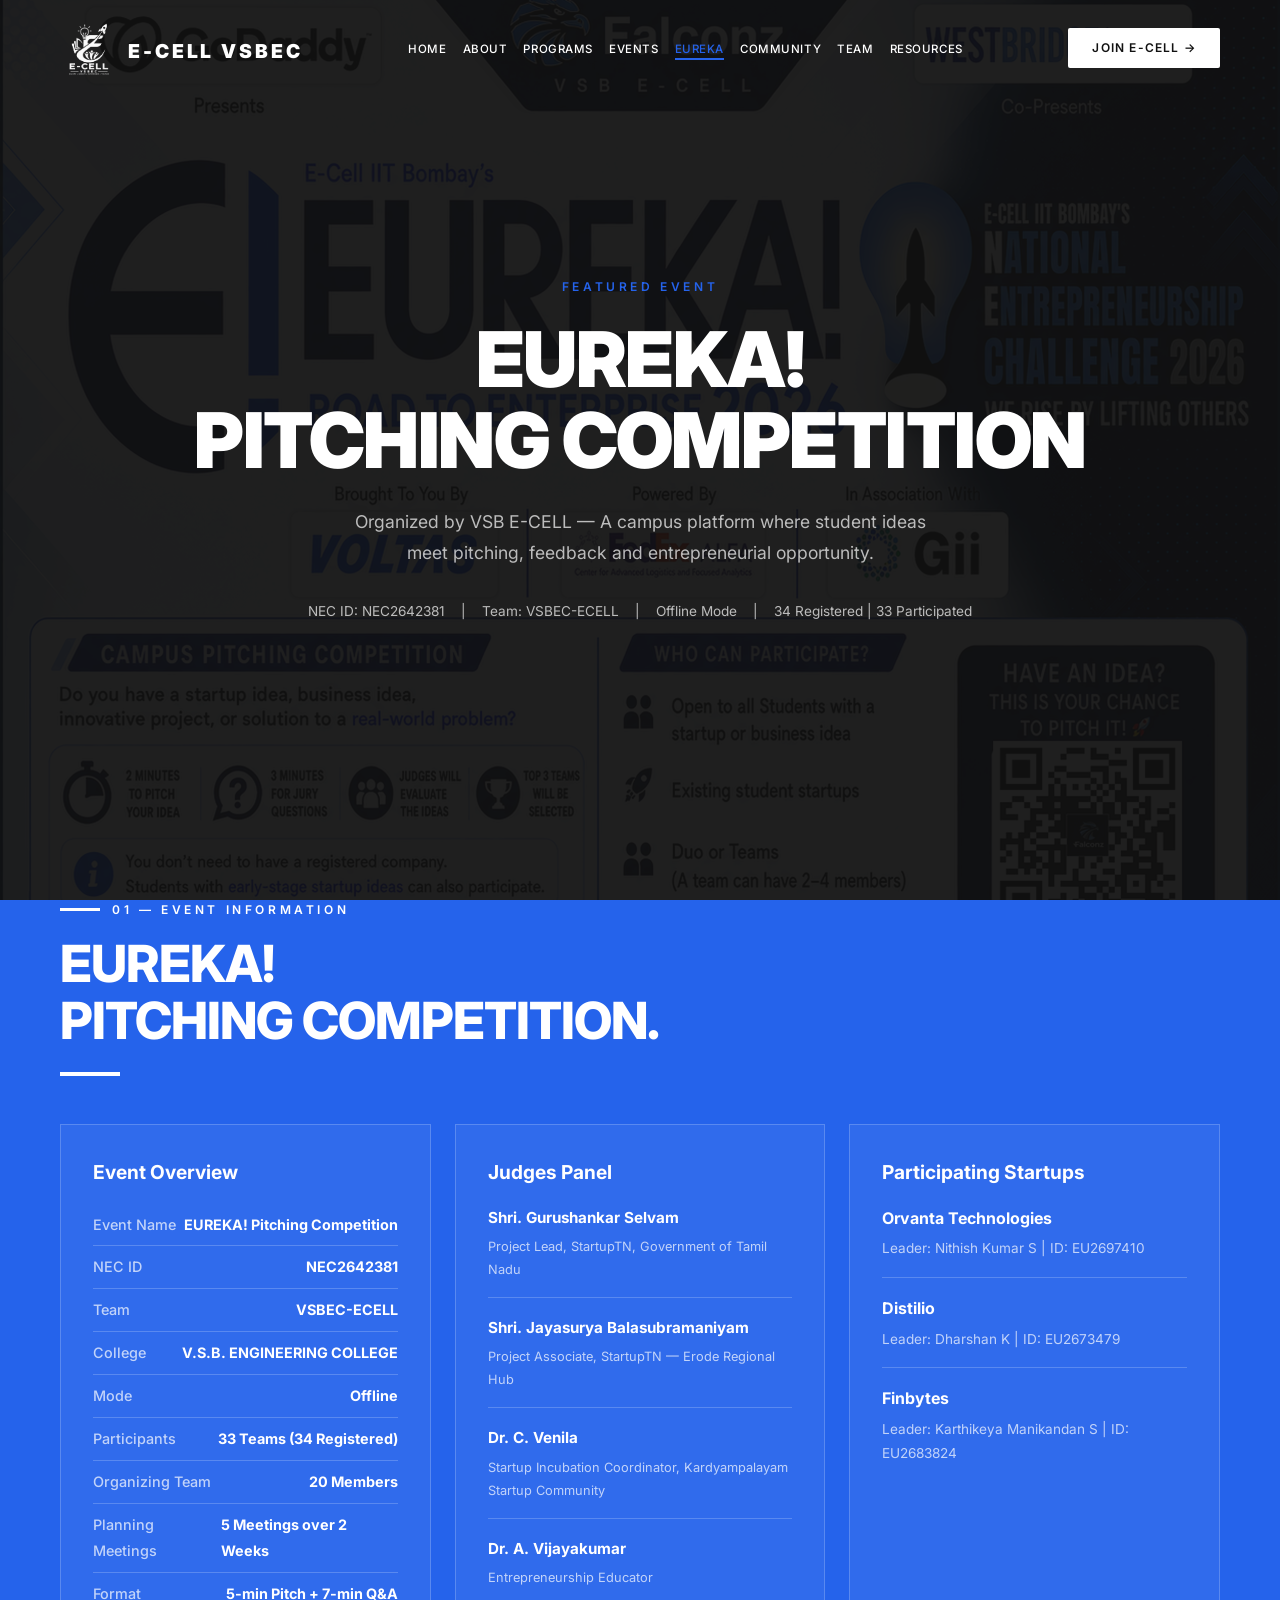
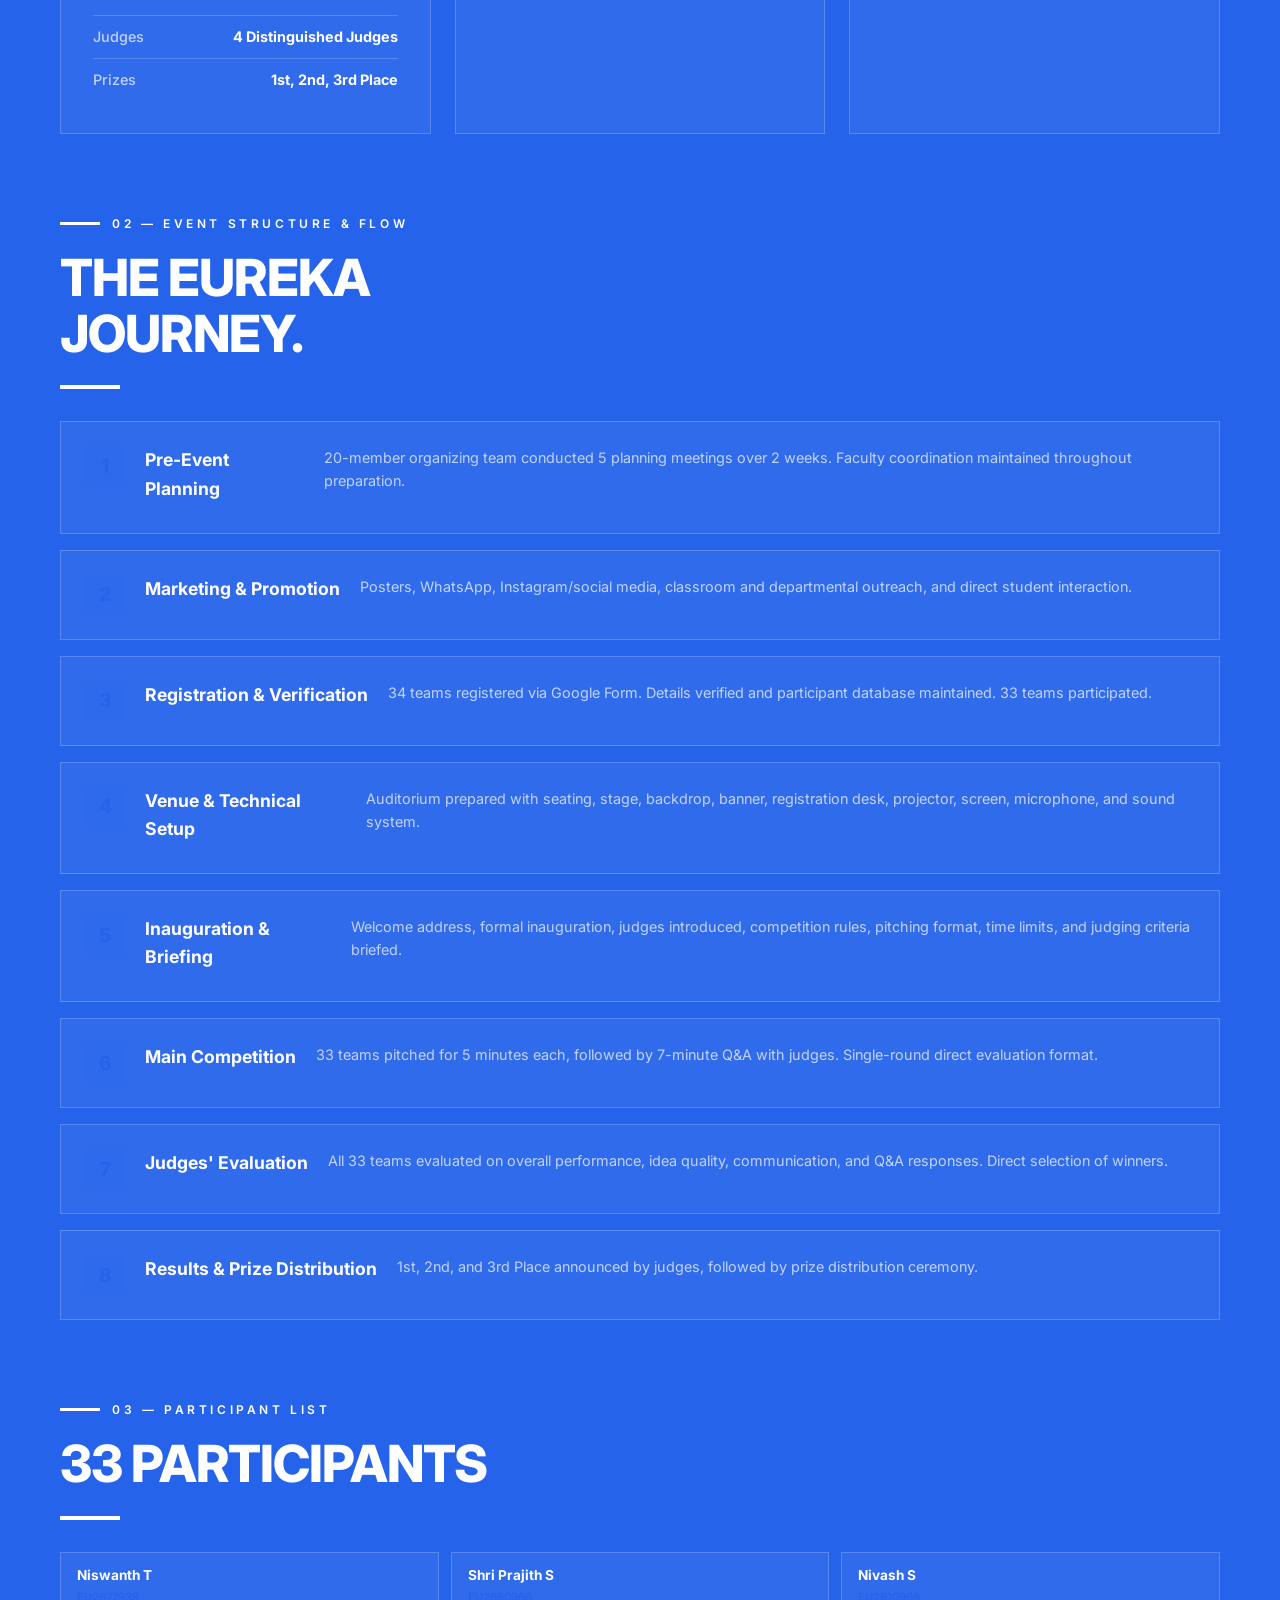
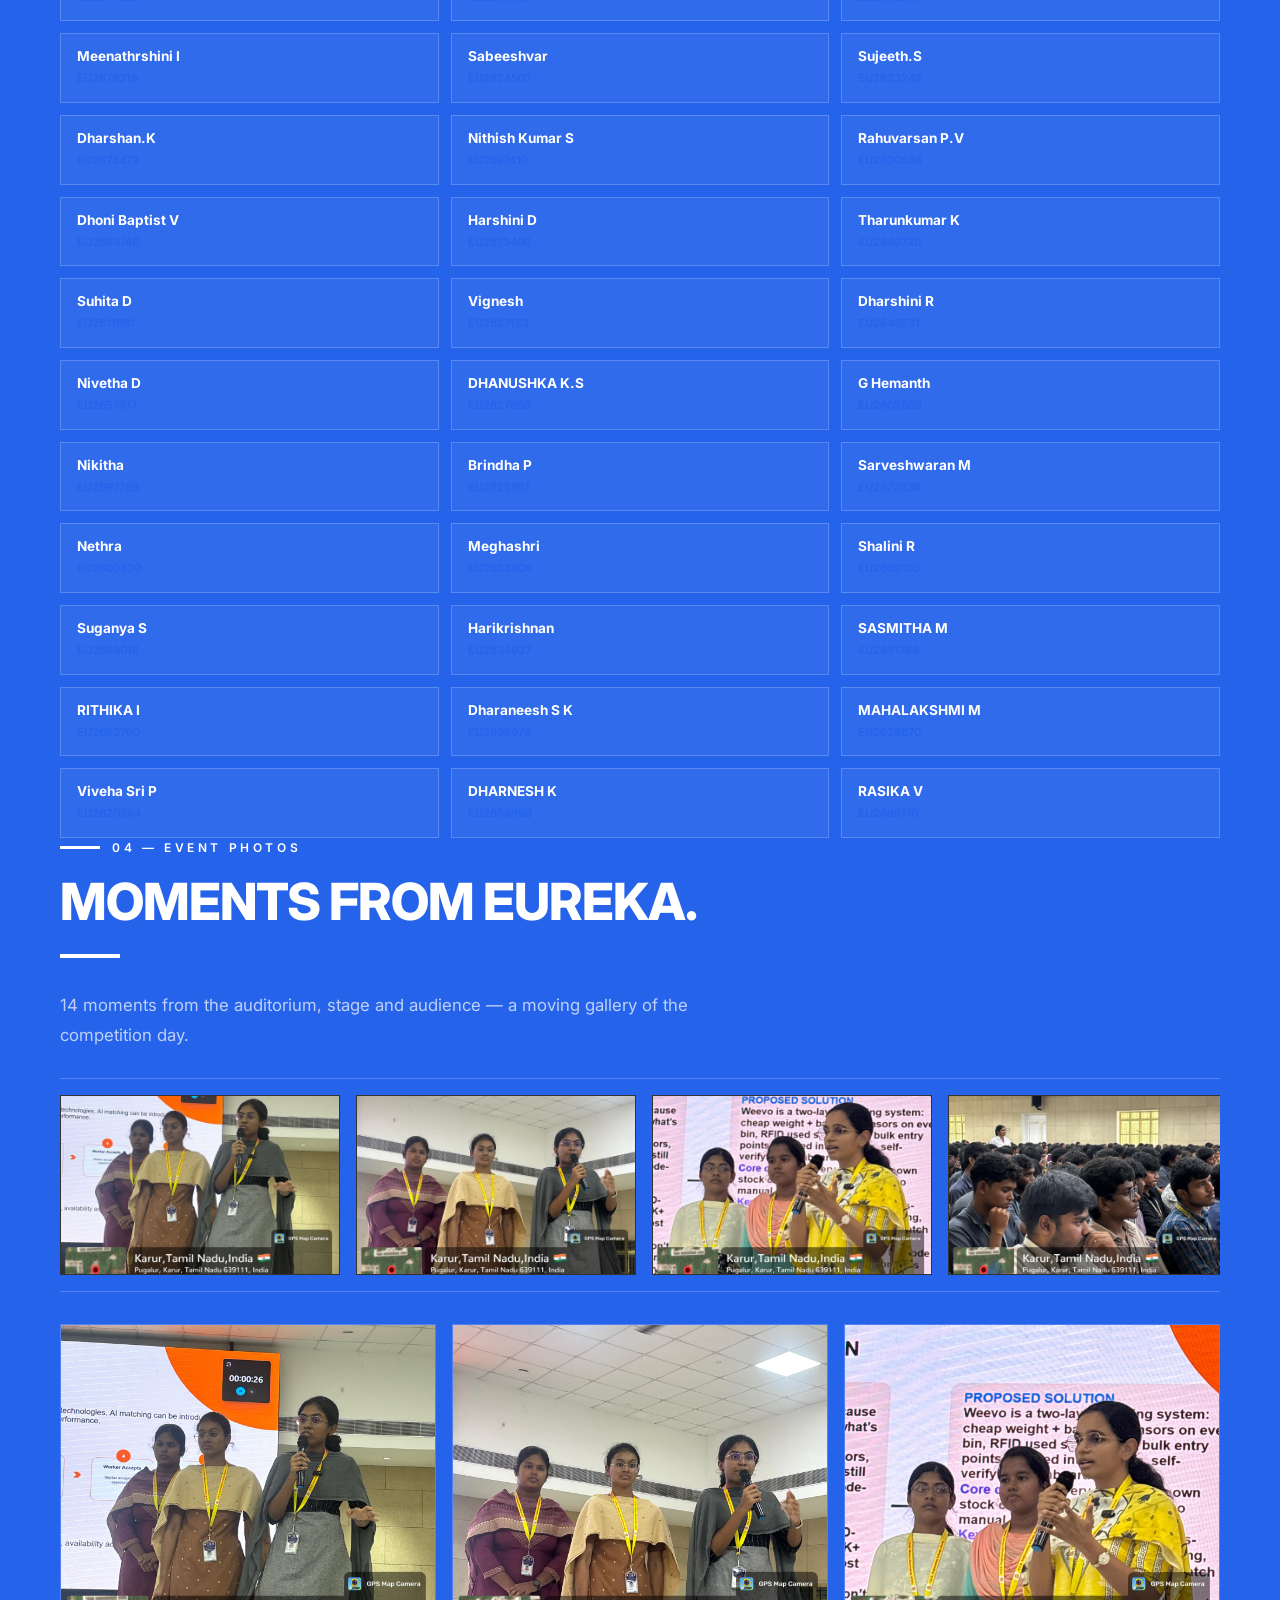
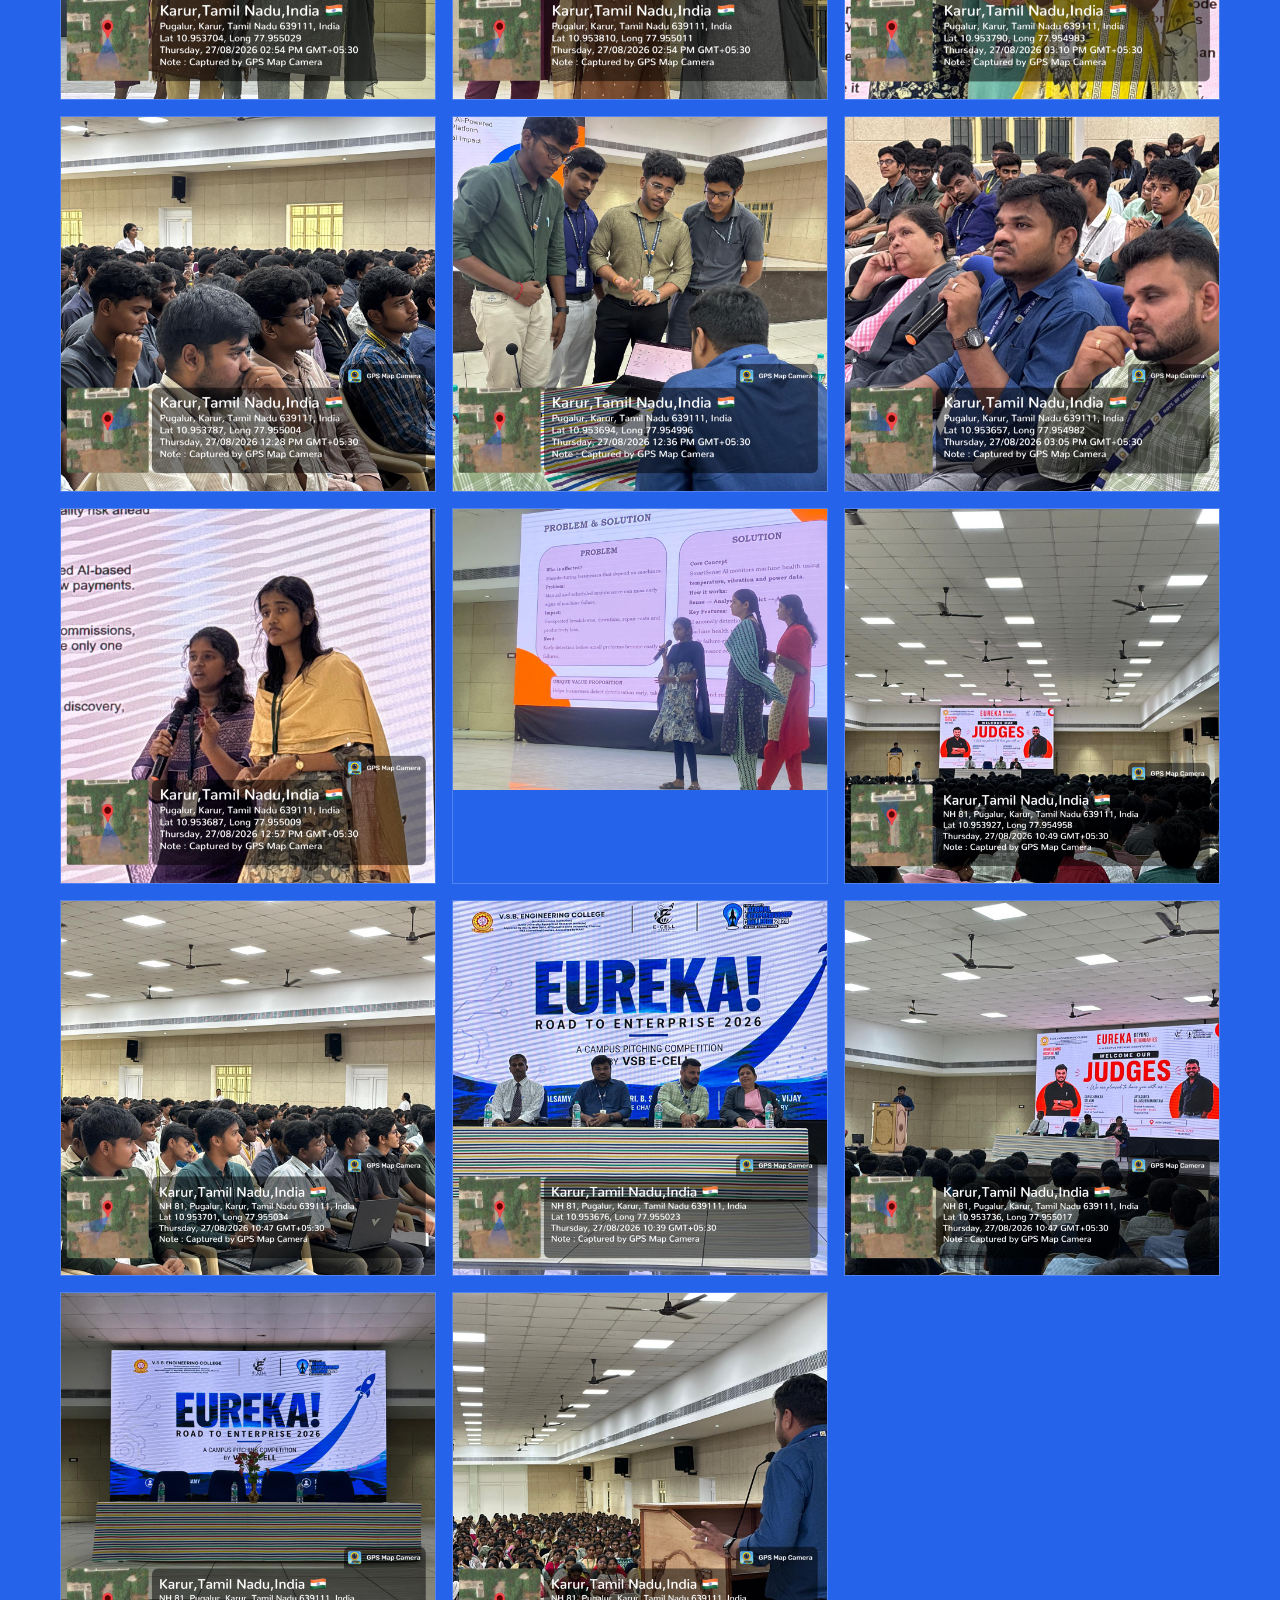
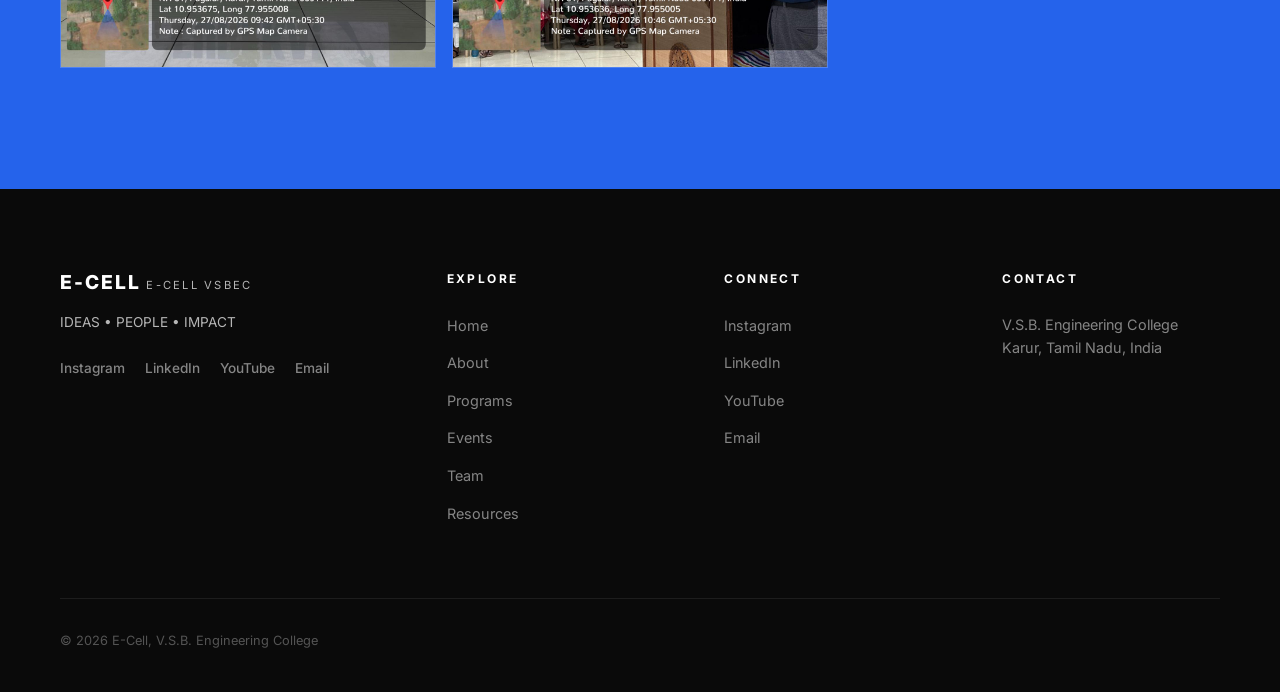
==== commit 0351b4e0: "Join buttons show roles-full modal; Moments tiles use real gallery photos; drop dead Projects links" ====
--- a/eureka.html
+++ b/eureka.html
@@ -35,9 +35,8 @@
         <li><a href="index.html#about">About</a></li>
         <li><a href="index.html#programs">Programs</a></li>
         <li><a href="index.html#events">Events</a></li>
-        <li><a href="#" class="active">EUREKA</a></li>
-        <li><a href="index.html#projects">Projects</a></li>
-        <li><a href="index.html#community">Community</a></li>
+          <li><a href="#" class="active">EUREKA</a></li>
+          <li><a href="index.html#community">Community</a></li>
         <li><a href="index.html#team">Team</a></li>
         <li><a href="index.html#resources">Resources</a></li>
       </ul>
@@ -55,9 +54,8 @@
     <a href="index.html#about">ABOUT</a>
     <a href="index.html#programs">PROGRAMS</a>
     <a href="index.html#events">EVENTS</a>
-    <a href="#">EUREKA</a>
-    <a href="index.html#projects">PROJECTS</a>
-    <a href="index.html#community">COMMUNITY</a>
+      <a href="#">EUREKA</a>
+      <a href="index.html#community">COMMUNITY</a>
     <a href="index.html#team">TEAM</a>
     <a href="index.html#resources">RESOURCES</a>
     <a href="index.html#join" class="btn btn-primary" style="margin-top: 24px; justify-content: center;">JOIN E-CELL &rarr;</a>
@@ -370,9 +368,8 @@
             <li><a href="index.html">Home</a></li>
             <li><a href="index.html#about">About</a></li>
             <li><a href="index.html#programs">Programs</a></li>
-            <li><a href="index.html#events">Events</a></li>
-            <li><a href="index.html#projects">Projects</a></li>
-            <li><a href="index.html#team">Team</a></li>
+              <li><a href="index.html#events">Events</a></li>
+              <li><a href="index.html#team">Team</a></li>
             <li><a href="index.html#resources">Resources</a></li>
           </ul>
         </div>
--- a/css/style.css
+++ b/css/style.css
@@ -265,7 +265,7 @@
 .nav__links {
   display: flex;
   align-items: center;
-  gap: 40px;
+  gap: 28px;
   list-style: none;
 }
 
@@ -312,6 +312,8 @@
   color: var(--text-dark);
   border-radius: 2px;
   transition: var(--transition);
+  white-space: nowrap;
+  flex-shrink: 0;
 }
 
 .nav__cta:hover {
@@ -699,25 +701,6 @@
   line-height: 1.7;
 }
 
-.program-card__arrow {
-  margin-top: 24px;
-  font-size: 0.8rem;
-  font-weight: 600;
-  color: var(--white);
-  display: inline-flex;
-  align-items: center;
-  gap: 6px;
-  transition: var(--transition);
-}
-
-.program-card:hover .program-card__arrow {
-  color: var(--accent);
-}
-
-.program-card:hover .program-card__arrow .arrow {
-  transform: translateX(4px);
-}
-
 /* ===== EVENTS ===== */
 .events {
   padding: 120px 0;
@@ -1288,78 +1271,6 @@
   transform: translateY(-2px);
 }
 
-/* ===== TESTIMONIALS ===== */
-.testimonials {
-  padding: 120px 0;
-  background-color: var(--bg-dark);
-}
-
-.testimonials__slider {
-  position: relative;
-  max-width: 800px;
-  margin: 60px auto 0;
-  overflow: hidden;
-}
-
-.testimonial-card {
-  text-align: center;
-  padding: 60px 40px;
-  display: none;
-}
-
-.testimonial-card.active {
-  display: block;
-  animation: fadeIn 0.6s ease;
-}
-
-@keyframes fadeIn {
-  from { opacity: 0; transform: translateY(20px); }
-  to { opacity: 1; transform: translateY(0); }
-}
-
-.testimonial-card__quote {
-  font-size: 1.4rem;
-  font-weight: 400;
-  line-height: 1.8;
-  color: var(--white);
-  margin-bottom: 32px;
-  font-style: italic;
-}
-
-.testimonial-card__name {
-  font-size: 1rem;
-  font-weight: 700;
-  color: var(--white);
-}
-
-.testimonial-card__meta {
-  font-size: 0.85rem;
-  color: var(--text-muted);
-  margin-top: 4px;
-}
-
-.testimonials__nav {
-  display: flex;
-  justify-content: center;
-  gap: 12px;
-  margin-top: 40px;
-}
-
-.testimonials__dot {
-  width: 8px;
-  height: 8px;
-  border-radius: 50%;
-  background-color: var(--light-border);
-  cursor: pointer;
-  transition: var(--transition);
-}
-
-.testimonials__dot.active {
-  background-color: var(--accent);
-  width: 24px;
-  border-radius: 4px;
-}
-
 /* ===== RESOURCES ===== */
 .resources {
   padding: 120px 0;
@@ -1618,6 +1529,65 @@
 }
 
 /* ===== RESPONSIVE ===== */
+
+/* Nav: tighten link spacing before the desktop nav overflows */
+@media (max-width: 1280px) {
+  .nav__links {
+    gap: 16px;
+  }
+
+  .nav__links a {
+    font-size: 0.72rem;
+    letter-spacing: 0.05em;
+  }
+}
+
+/* Nav: the full link row needs more room than 1100px can give it */
+@media (max-width: 1100px) {
+  .nav__links {
+    gap: 12px;
+  }
+
+  .nav__links a {
+    font-size: 0.62rem;
+    letter-spacing: 0.02em;
+  }
+
+  .nav__brand {
+    gap: 8px;
+  }
+
+  .nav__brand img {
+    height: 36px;
+    width: 36px;
+  }
+
+  .nav__brand small {
+    font-size: 0.85rem;
+    letter-spacing: 0.08em;
+  }
+
+  .nav__cta {
+    padding: 8px 13px;
+    font-size: 0.6rem;
+    letter-spacing: 0.06em;
+  }
+}
+
+/* Nav: below this the full link row cannot fit, so collapse to the menu button */
+@media (max-width: 900px) {
+  .nav__links {
+    display: none;
+  }
+
+  .nav__cta.desktop-only {
+    display: none;
+  }
+
+  .nav__toggle {
+    display: flex;
+  }
+}
 
 /* Tablet */
 @media (max-width: 1023px) {
@@ -1966,7 +1936,7 @@
   }
 }
 
-@media (min-width: 768px) {
+@media (min-width: 901px) {
   .nav__mobile {
     display: none !important;
   }
@@ -3061,3 +3031,75 @@
 .pc-card-wrapper[data-name] {
   cursor: pointer;
 }
+
+/* ===== JOIN / ROLES-FULL MODAL ===== */
+.join-modal {
+  position: fixed;
+  inset: 0;
+  z-index: 2000;
+  display: flex;
+  align-items: center;
+  justify-content: center;
+  padding: 24px;
+  background: rgba(0, 0, 0, 0.78);
+  backdrop-filter: blur(6px);
+  opacity: 0;
+  visibility: hidden;
+  transition: var(--transition);
+}
+.join-modal.active {
+  opacity: 1;
+  visibility: visible;
+}
+.join-modal__card {
+  position: relative;
+  max-width: 460px;
+  width: 100%;
+  background: var(--bg-dark);
+  border: 1px solid var(--light-border);
+  border-radius: 16px;
+  padding: 44px 36px 36px;
+  text-align: center;
+  transform: translateY(16px) scale(0.98);
+  transition: var(--transition);
+}
+.join-modal.active .join-modal__card {
+  transform: none;
+}
+.join-modal__card h3 {
+  font-size: 1.6rem;
+  font-weight: 800;
+  letter-spacing: -0.01em;
+}
+.join-modal__text {
+  color: var(--text-muted);
+  margin-top: 6px;
+  font-size: 0.95rem;
+  line-height: 1.6;
+}
+.join-modal__actions {
+  display: flex;
+  gap: 12px;
+  justify-content: center;
+  margin-top: 24px;
+  flex-wrap: wrap;
+}
+.join-modal__close {
+  position: absolute;
+  top: 12px;
+  right: 12px;
+  width: 38px;
+  height: 38px;
+  border-radius: 50%;
+  border: 1px solid var(--light-border);
+  background: rgba(255, 255, 255, 0.06);
+  color: var(--white);
+  font-size: 20px;
+  line-height: 1;
+  cursor: pointer;
+  transition: var(--transition);
+}
+.join-modal__close:hover {
+  background: var(--accent);
+  border-color: var(--accent);
+}
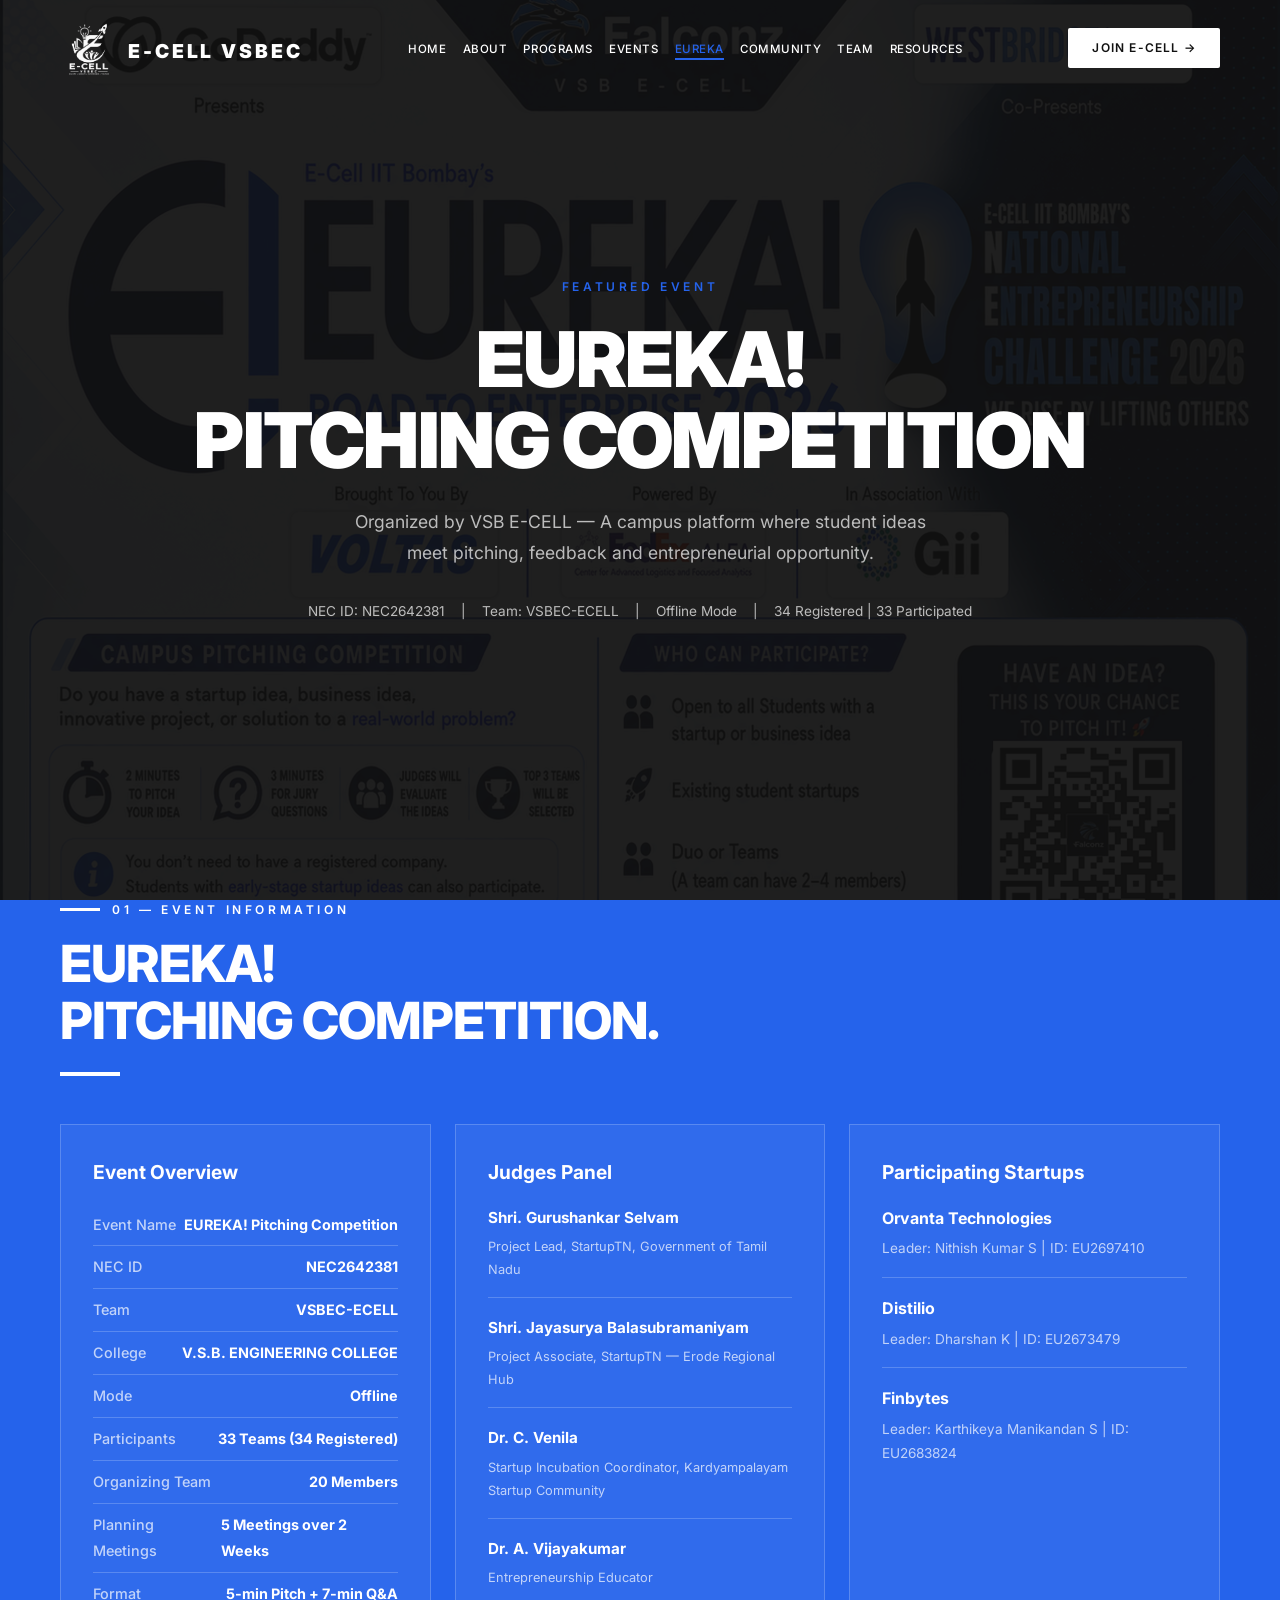
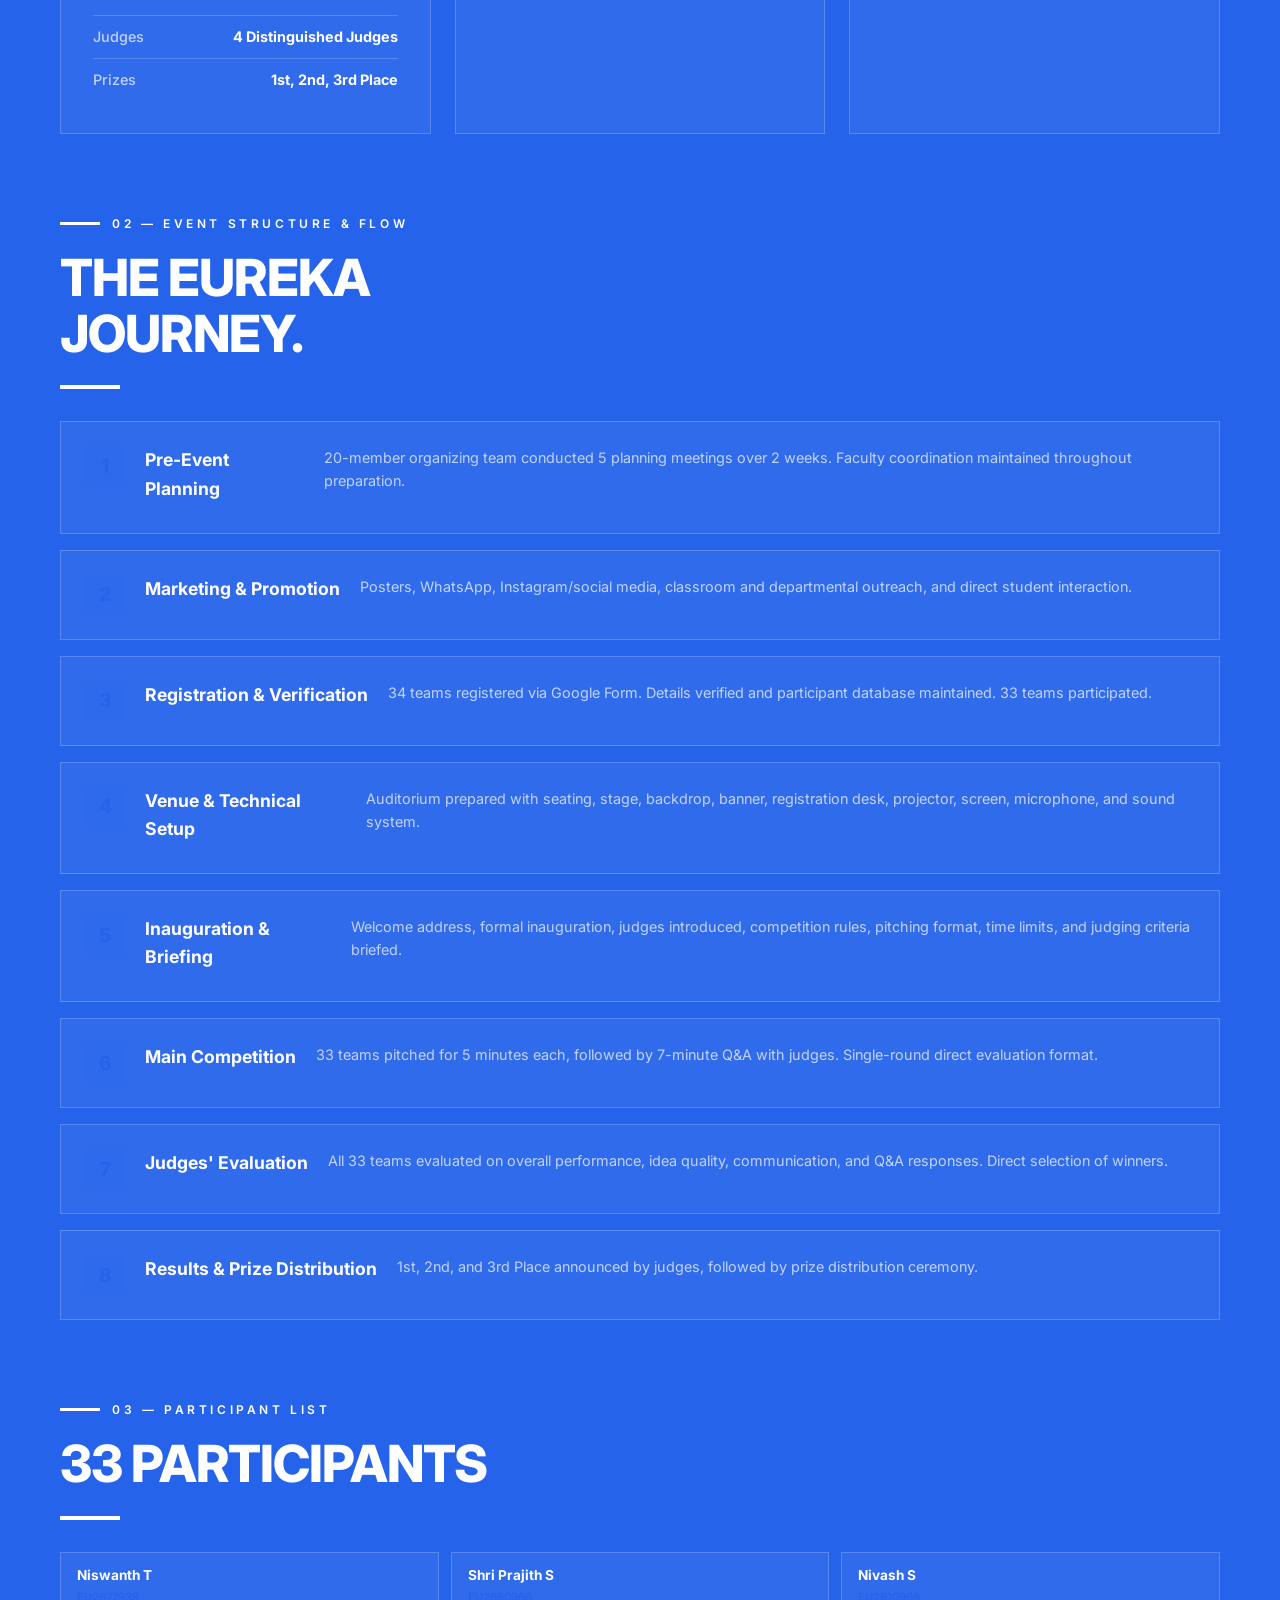
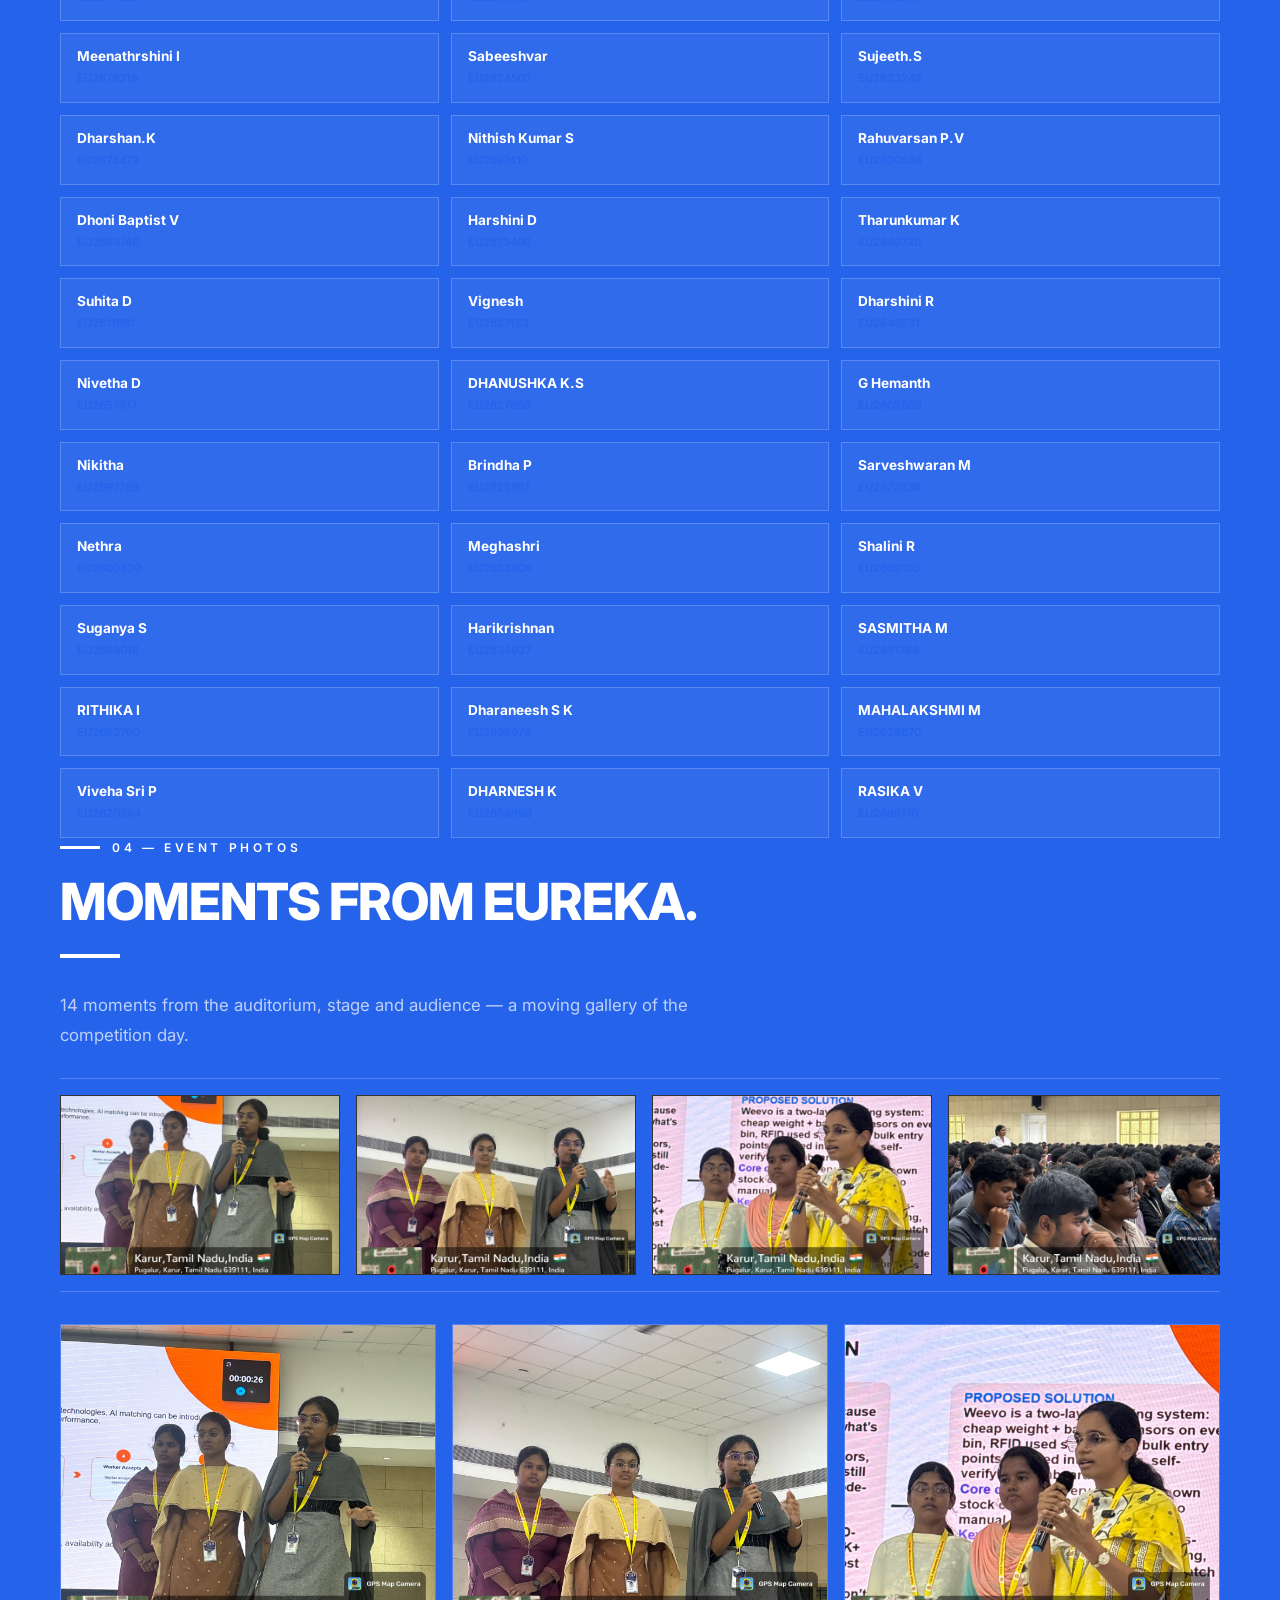
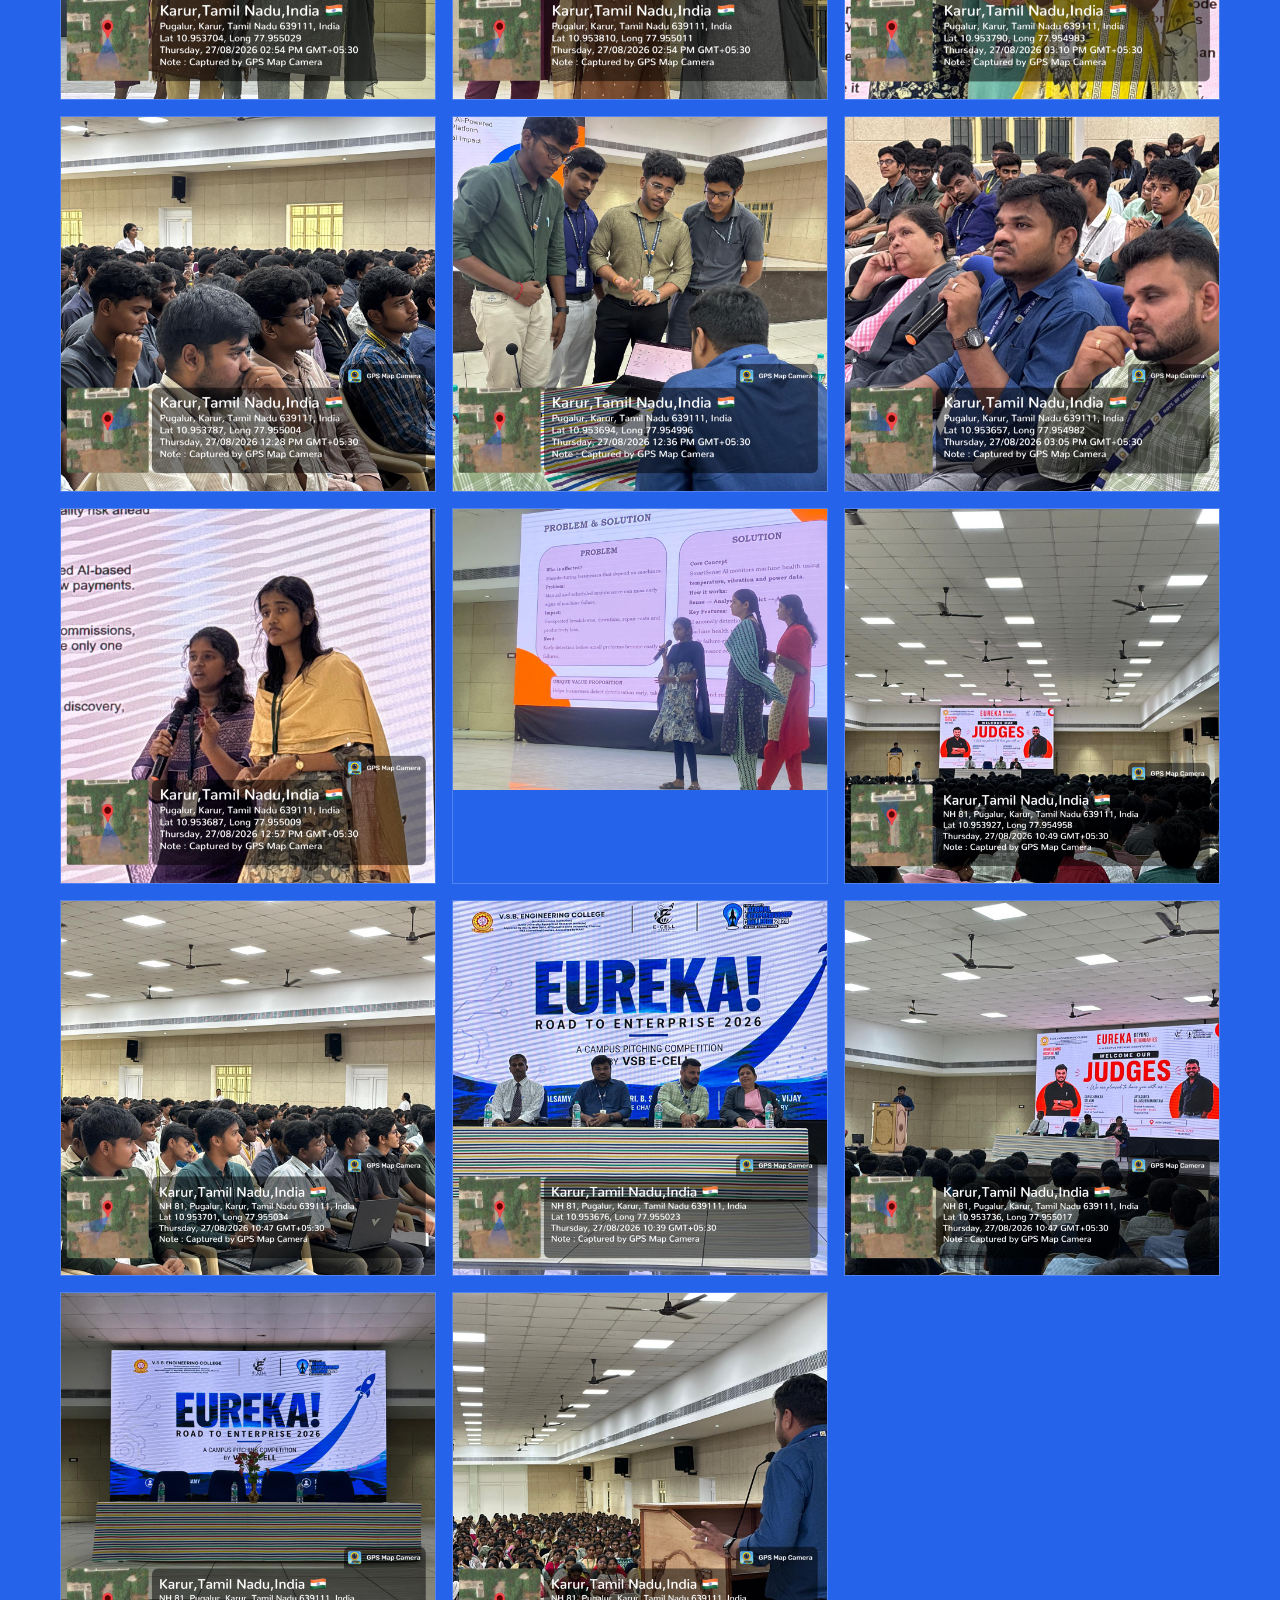
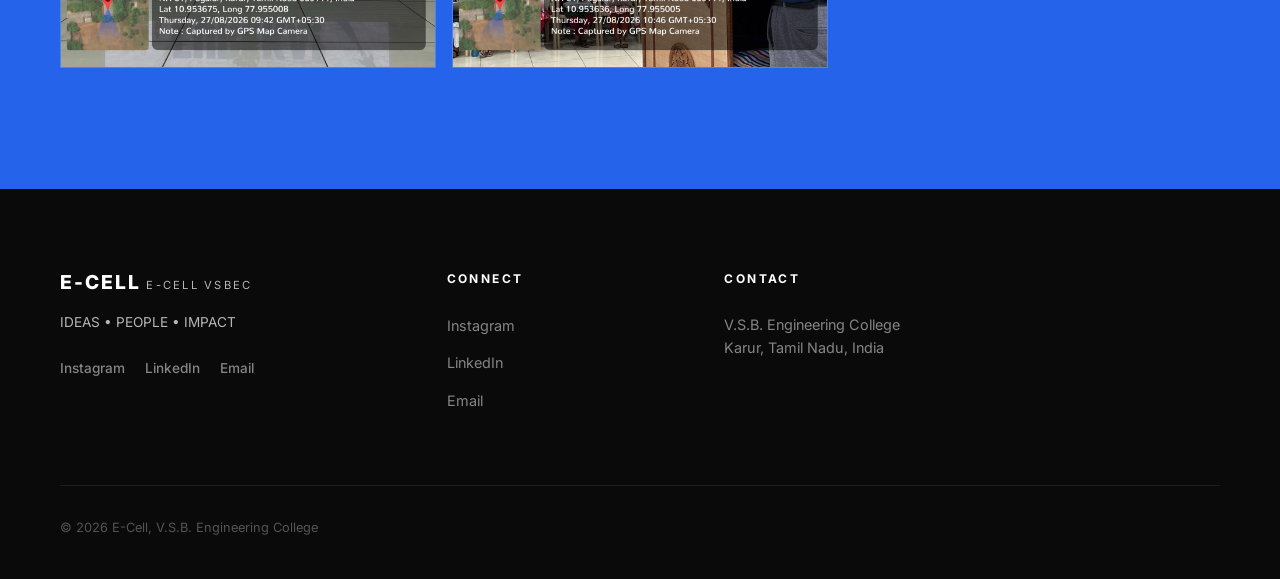
==== commit 8004f285: "Wire Instagram, LinkedIn and email; remove YouTube and Explore footer column" ====
--- a/eureka.html
+++ b/eureka.html
@@ -356,30 +356,17 @@
           </p>
           <p class="footer__tagline">IDEAS &bull; PEOPLE &bull; IMPACT</p>
           <div class="footer__socials">
-            <a href="#">Instagram</a>
-            <a href="#">LinkedIn</a>
-            <a href="#">YouTube</a>
-            <a href="#">Email</a>
-          </div>
-        </div>
-        <div>
-          <h4 class="footer__heading">EXPLORE</h4>
-          <ul class="footer__links">
-            <li><a href="index.html">Home</a></li>
-            <li><a href="index.html#about">About</a></li>
-            <li><a href="index.html#programs">Programs</a></li>
-              <li><a href="index.html#events">Events</a></li>
-              <li><a href="index.html#team">Team</a></li>
-            <li><a href="index.html#resources">Resources</a></li>
-          </ul>
+            <a href="https://www.instagram.com/ecell_vsbec/" target="_blank" rel="noopener">Instagram</a>
+            <a href="https://www.linkedin.com/company/vsbec-e-cell/" target="_blank" rel="noopener">LinkedIn</a>
+            <a href="mailto:vsbecell@gmail.com">Email</a>
+          </div>
         </div>
         <div>
           <h4 class="footer__heading">CONNECT</h4>
           <ul class="footer__links">
-            <li><a href="#">Instagram</a></li>
-            <li><a href="#">LinkedIn</a></li>
-            <li><a href="#">YouTube</a></li>
-            <li><a href="#">Email</a></li>
+            <li><a href="https://www.instagram.com/ecell_vsbec/" target="_blank" rel="noopener">Instagram</a></li>
+            <li><a href="https://www.linkedin.com/company/vsbec-e-cell/" target="_blank" rel="noopener">LinkedIn</a></li>
+            <li><a href="mailto:vsbecell@gmail.com">Email</a></li>
           </ul>
         </div>
         <div>
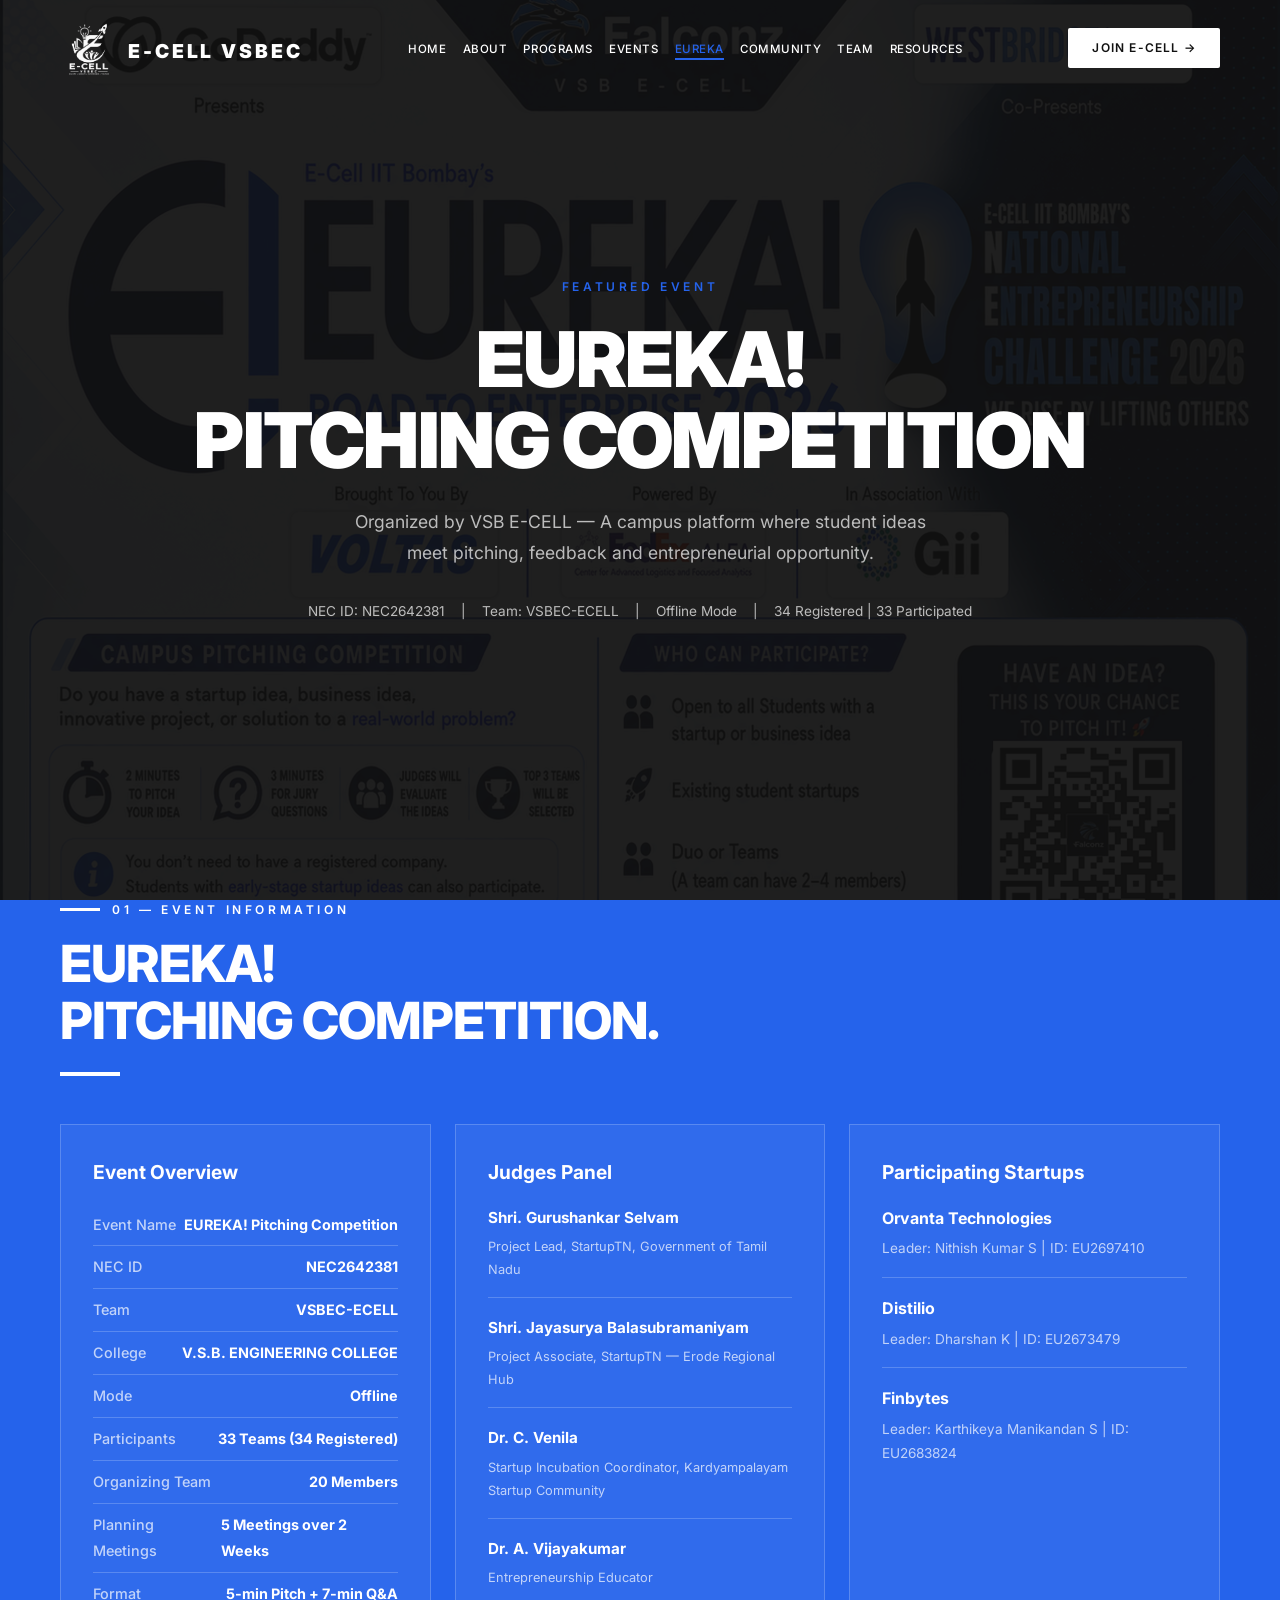
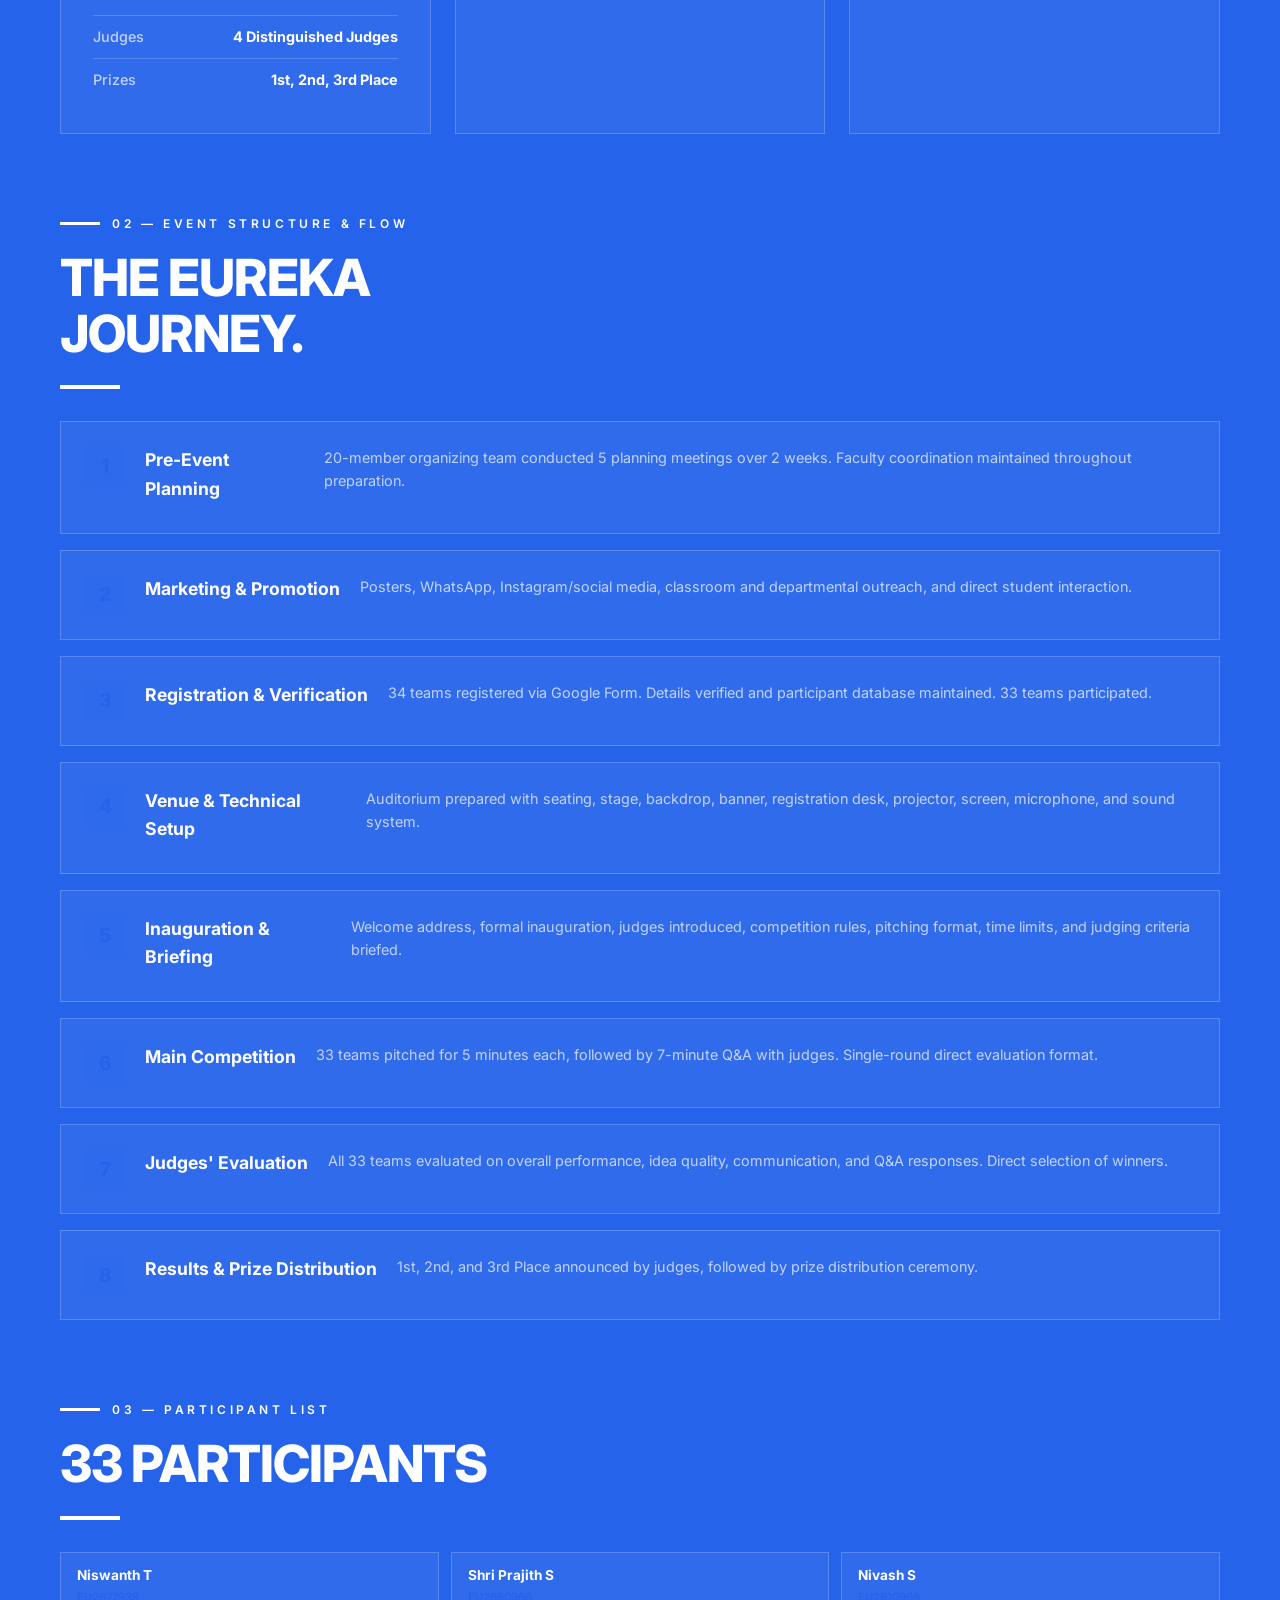
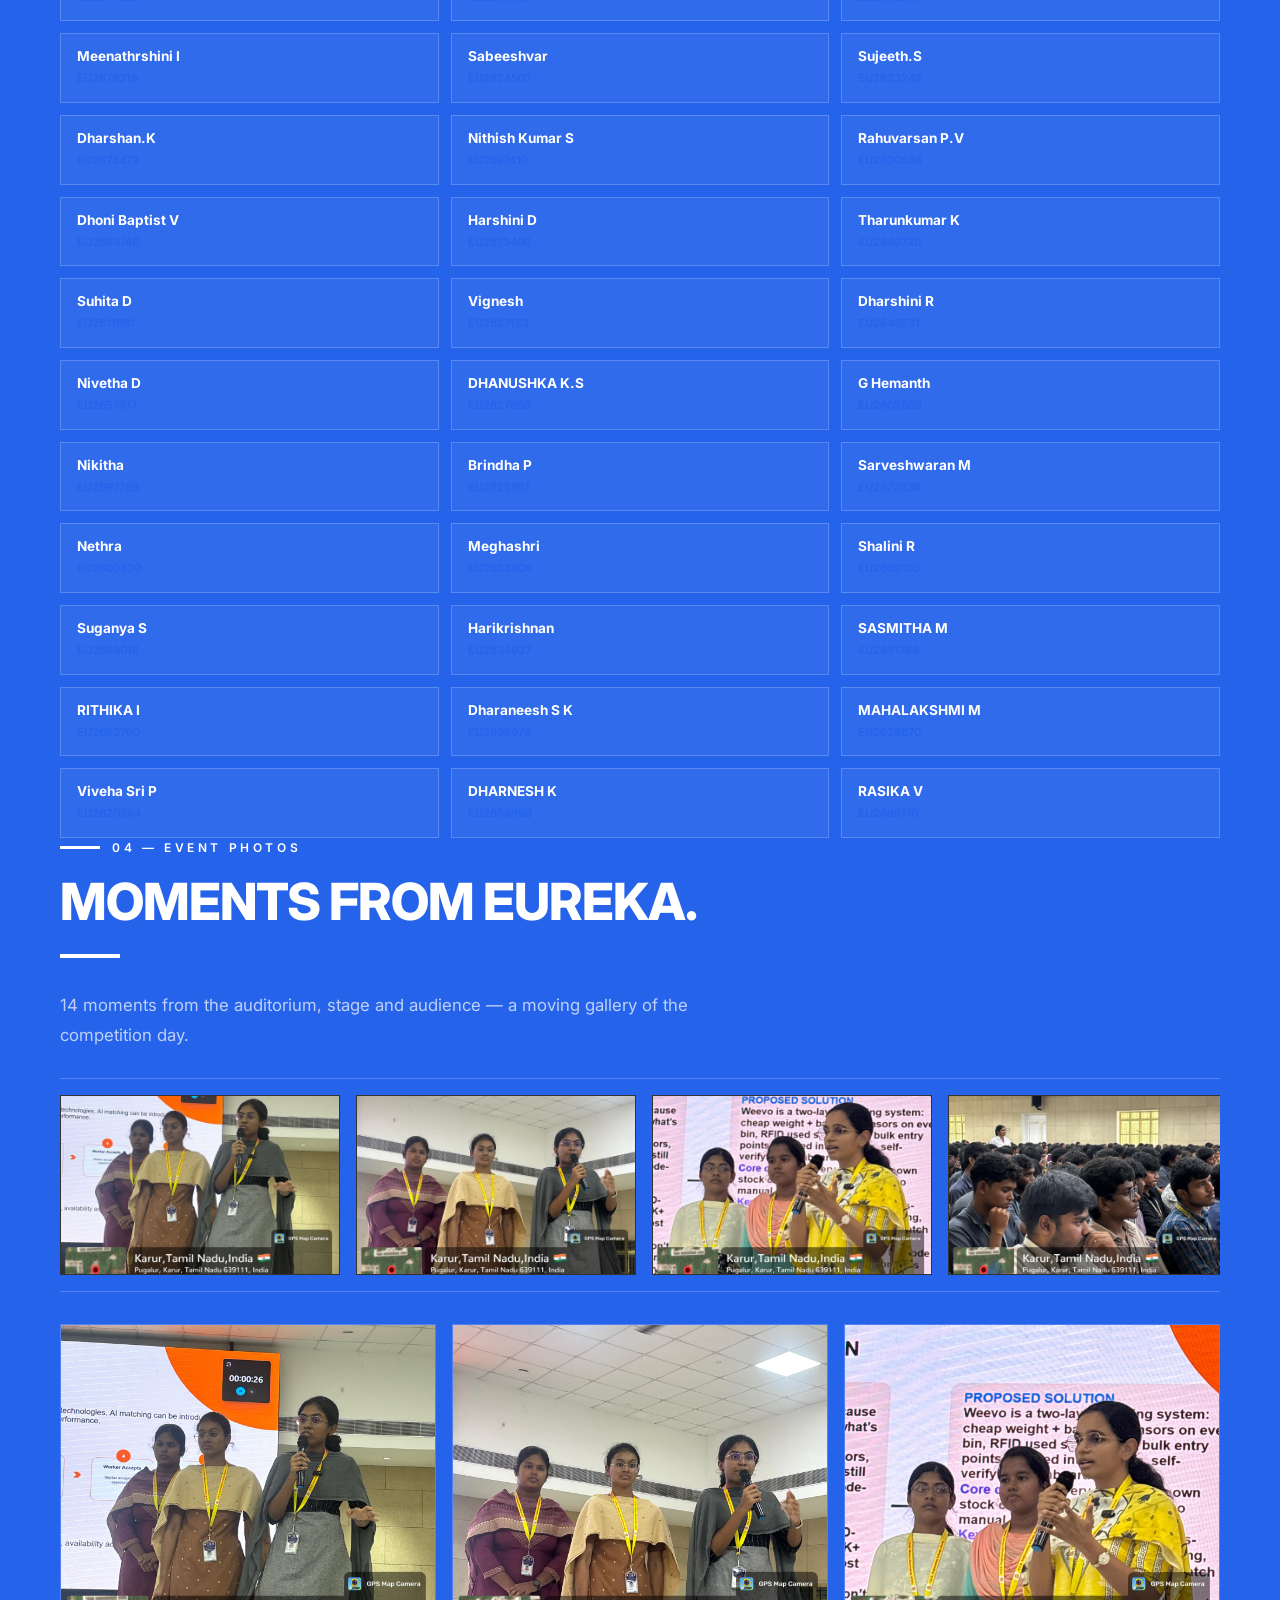
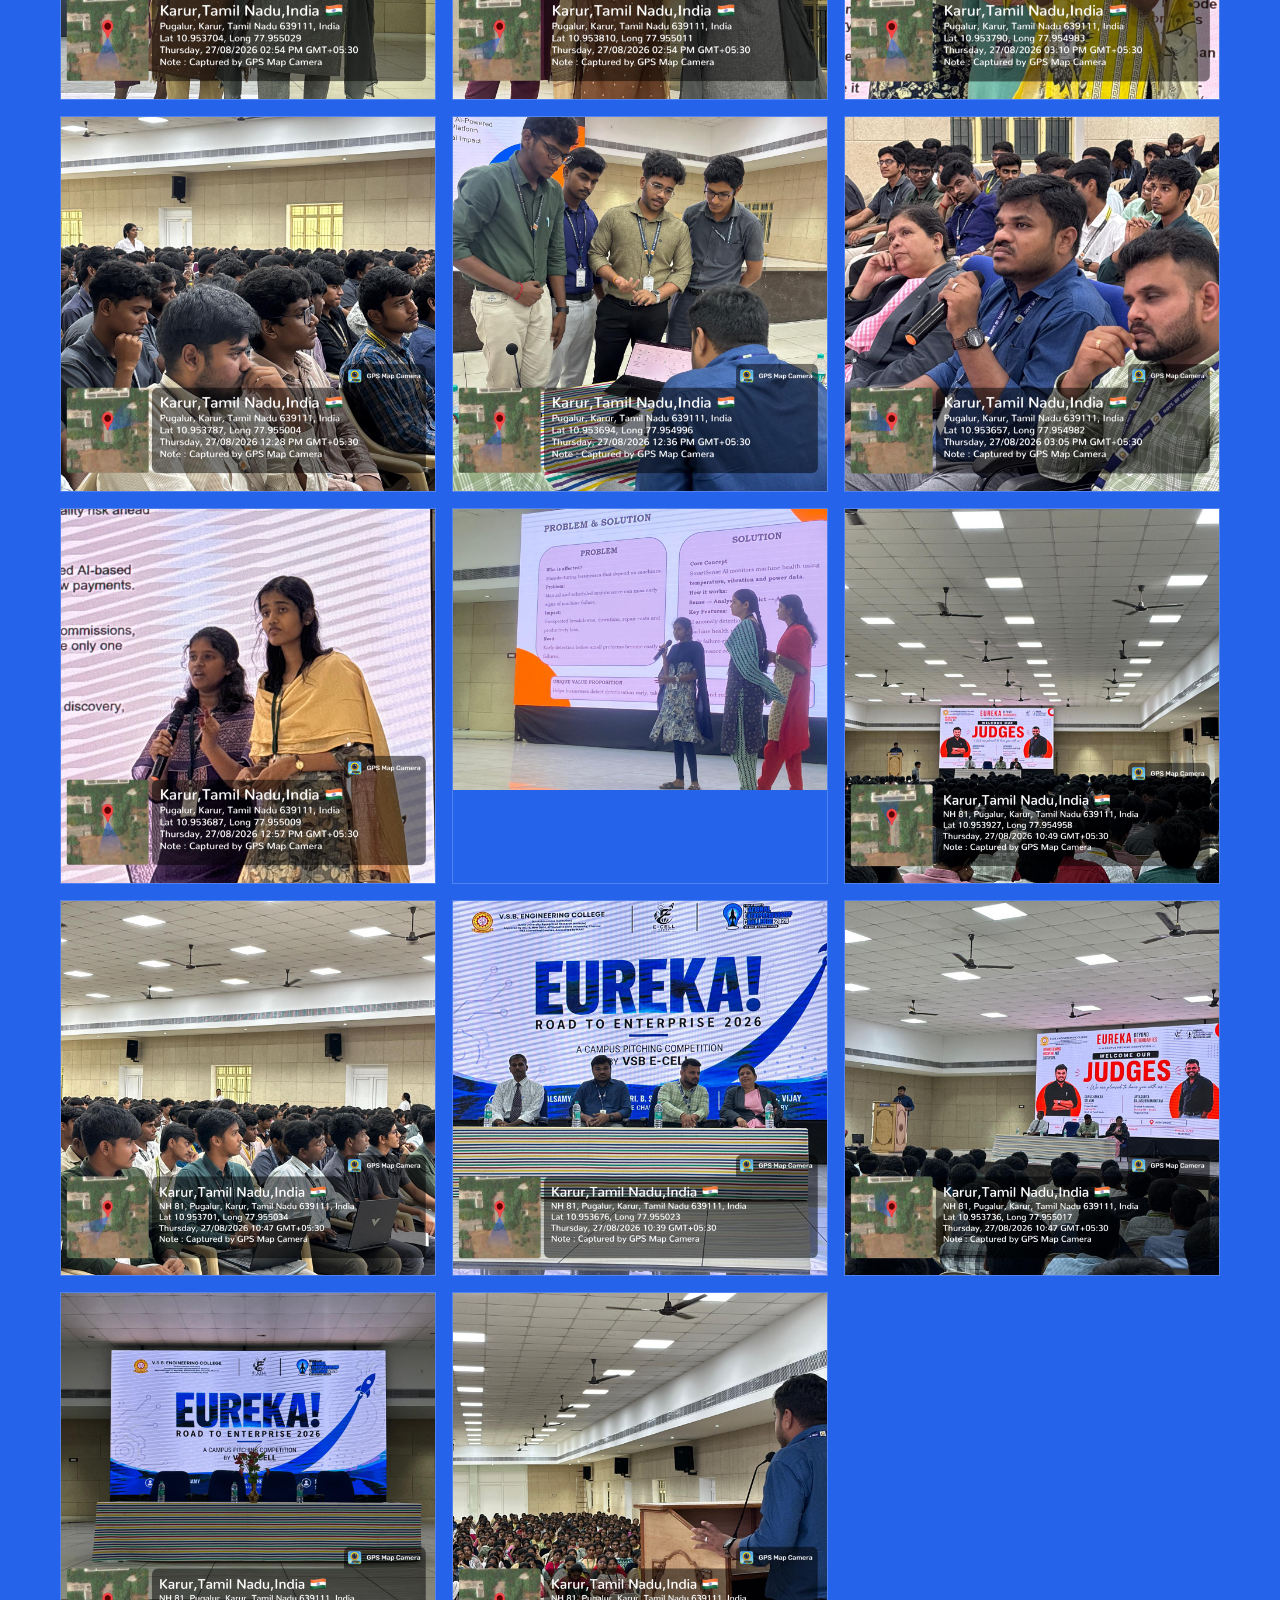
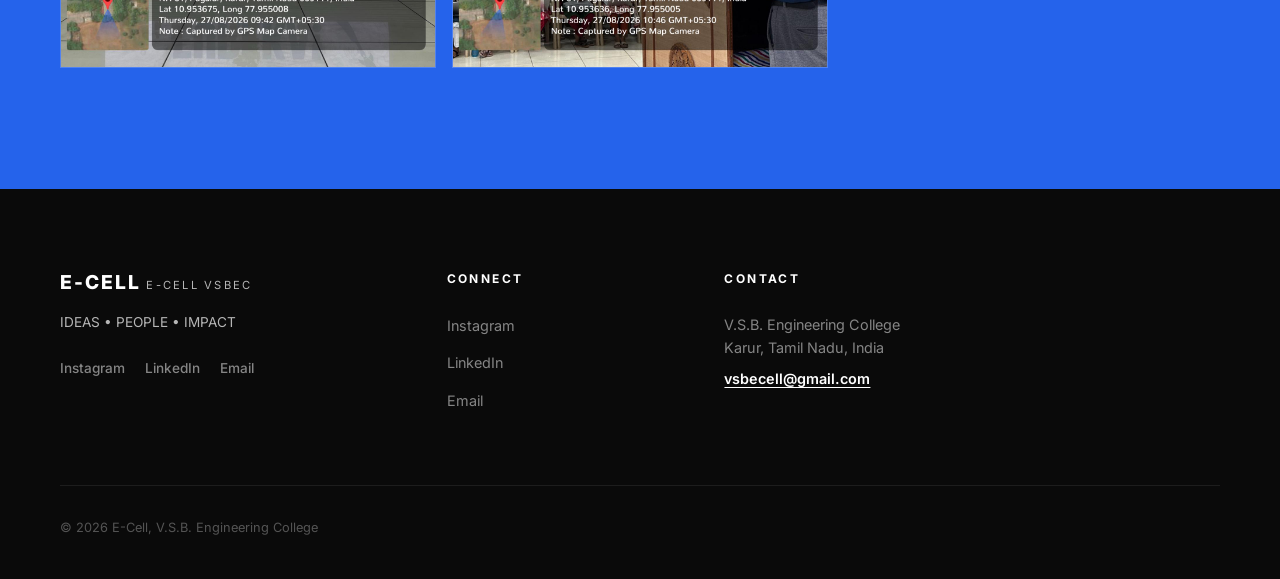
==== commit c318e4ff: "Add working contact composer with email in To field Contact Us buttons now open a query composer ins" ====
--- a/eureka.html
+++ b/eureka.html
@@ -372,6 +372,7 @@
         <div>
           <h4 class="footer__heading">CONTACT</h4>
           <p class="footer__contact-item">V.S.B. Engineering College<br>Karur, Tamil Nadu, India</p>
+          <p class="footer__contact-item"><a href="mailto:vsbecell@gmail.com?subject=Hello%20E-Cell%20VSBEC" aria-label="Email us at vsbecell@gmail.com">vsbecell@gmail.com</a></p>
         </div>
       </div>
       <div class="footer__bottom">
--- a/css/style.css
+++ b/css/style.css
@@ -1474,6 +1474,18 @@
   line-height: 1.6;
 }
 
+.footer__contact-item a {
+  color: #fff;
+  font-weight: 600;
+  text-decoration: underline;
+  text-underline-offset: 3px;
+  word-break: break-all;
+}
+
+.footer__contact-item a:hover {
+  color: var(--accent);
+}
+
 .footer__socials {
   display: flex;
   gap: 20px;
@@ -3103,3 +3115,152 @@
   background: var(--accent);
   border-color: var(--accent);
 }
+
+/* ===== CONTACT MODAL ===== */
+.contact-modal {
+  position: fixed;
+  inset: 0;
+  z-index: 2100;
+  display: flex;
+  align-items: center;
+  justify-content: center;
+  padding: 24px;
+  background: rgba(0, 0, 0, 0.78);
+  backdrop-filter: blur(6px);
+  opacity: 0;
+  visibility: hidden;
+  transition: var(--transition);
+  overflow-y: auto;
+}
+.contact-modal.active {
+  opacity: 1;
+  visibility: visible;
+}
+.contact-modal__card {
+  position: relative;
+  max-width: 520px;
+  width: 100%;
+  margin: auto;
+  background: var(--bg-dark);
+  border: 1px solid var(--light-border);
+  border-radius: 16px;
+  padding: 42px 32px 32px;
+  text-align: center;
+  transform: translateY(16px) scale(0.98);
+  transition: var(--transition);
+}
+.contact-modal.active .contact-modal__card {
+  transform: none;
+}
+.contact-modal__card h3 {
+  font-size: 1.6rem;
+  font-weight: 800;
+  letter-spacing: -0.01em;
+}
+.contact-modal__text {
+  color: var(--text-muted);
+  margin-top: 10px;
+  font-size: 0.92rem;
+  line-height: 1.65;
+}
+.contact-modal__text strong {
+  color: var(--white);
+  word-break: break-all;
+}
+.contact-modal__close {
+  position: absolute;
+  top: 12px;
+  right: 12px;
+  width: 38px;
+  height: 38px;
+  border-radius: 50%;
+  border: 1px solid var(--light-border);
+  background: rgba(255, 255, 255, 0.06);
+  color: var(--white);
+  font-size: 20px;
+  line-height: 1;
+  cursor: pointer;
+  transition: var(--transition);
+}
+.contact-modal__close:hover {
+  background: var(--accent);
+  border-color: var(--accent);
+}
+.contact-form {
+  display: grid;
+  gap: 14px;
+  margin-top: 24px;
+  text-align: left;
+}
+.contact-field {
+  display: block;
+}
+.contact-field__label {
+  display: block;
+  margin-bottom: 6px;
+  font-size: 0.68rem;
+  font-weight: 800;
+  letter-spacing: 0.18em;
+  color: var(--text-muted);
+}
+.contact-field input,
+.contact-field textarea {
+  width: 100%;
+  padding: 12px 14px;
+  font-family: inherit;
+  font-size: 0.92rem;
+  color: var(--white);
+  background: rgba(255, 255, 255, 0.05);
+  border: 1px solid var(--light-border);
+  border-radius: 10px;
+  transition: var(--transition);
+  resize: vertical;
+}
+.contact-field input::placeholder,
+.contact-field textarea::placeholder {
+  color: rgba(255, 255, 255, 0.32);
+}
+.contact-field input:focus,
+.contact-field textarea:focus {
+  outline: none;
+  border-color: var(--accent);
+  background: rgba(255, 255, 255, 0.08);
+}
+.contact-modal__actions {
+  display: flex;
+  gap: 12px;
+  justify-content: center;
+  margin-top: 24px;
+  flex-wrap: wrap;
+}
+.contact-copy {
+  margin-top: 16px;
+  padding: 0;
+  font-family: inherit;
+  font-size: 0.82rem;
+  color: var(--text-muted);
+  background: none;
+  border: none;
+  border-bottom: 1px dashed rgba(255, 255, 255, 0.3);
+  cursor: pointer;
+  transition: var(--transition);
+}
+.contact-copy:hover {
+  color: var(--accent);
+  border-bottom-color: var(--accent);
+}
+.contact-status {
+  min-height: 1.2em;
+  margin-top: 12px;
+  font-size: 0.8rem;
+  color: var(--accent);
+}
+@media (max-width: 560px) {
+  .contact-modal__card {
+    padding: 38px 20px 26px;
+  }
+  .contact-modal__actions .btn {
+    width: 100%;
+    justify-content: center;
+  }
+}
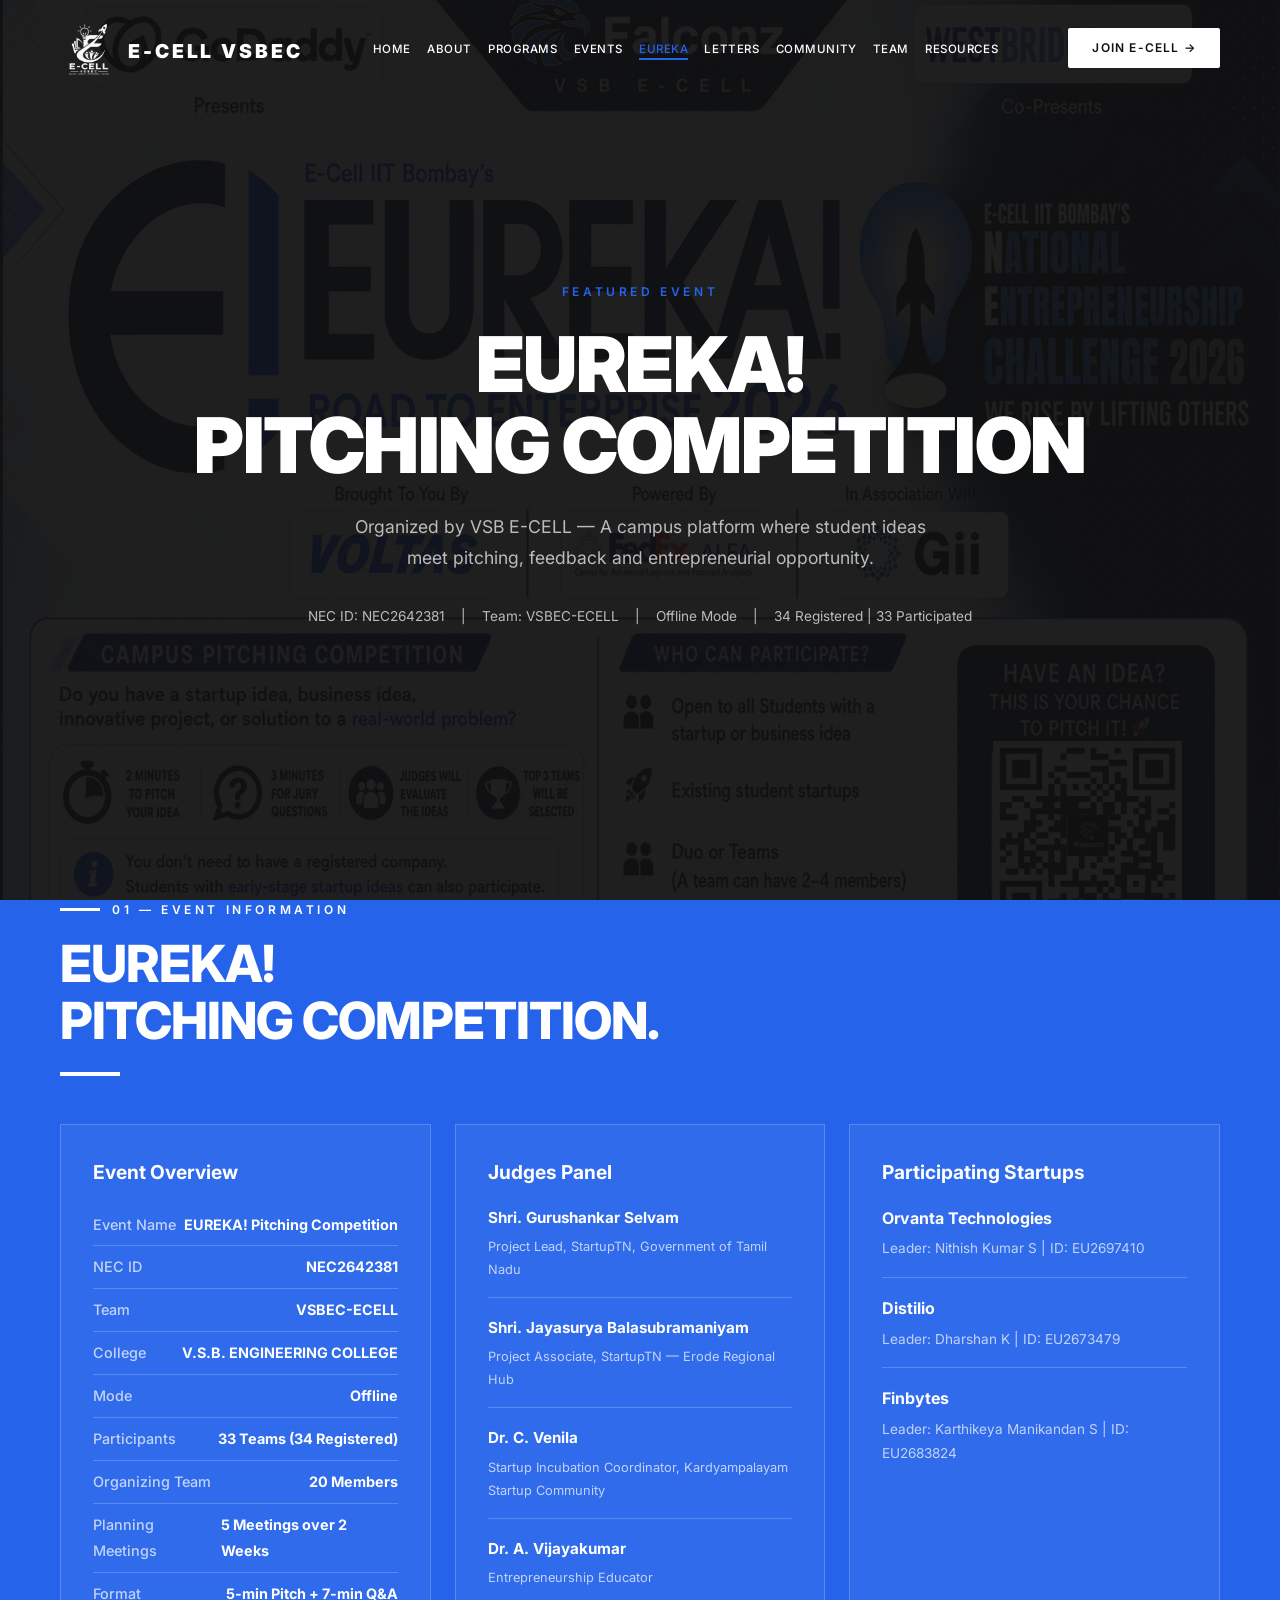
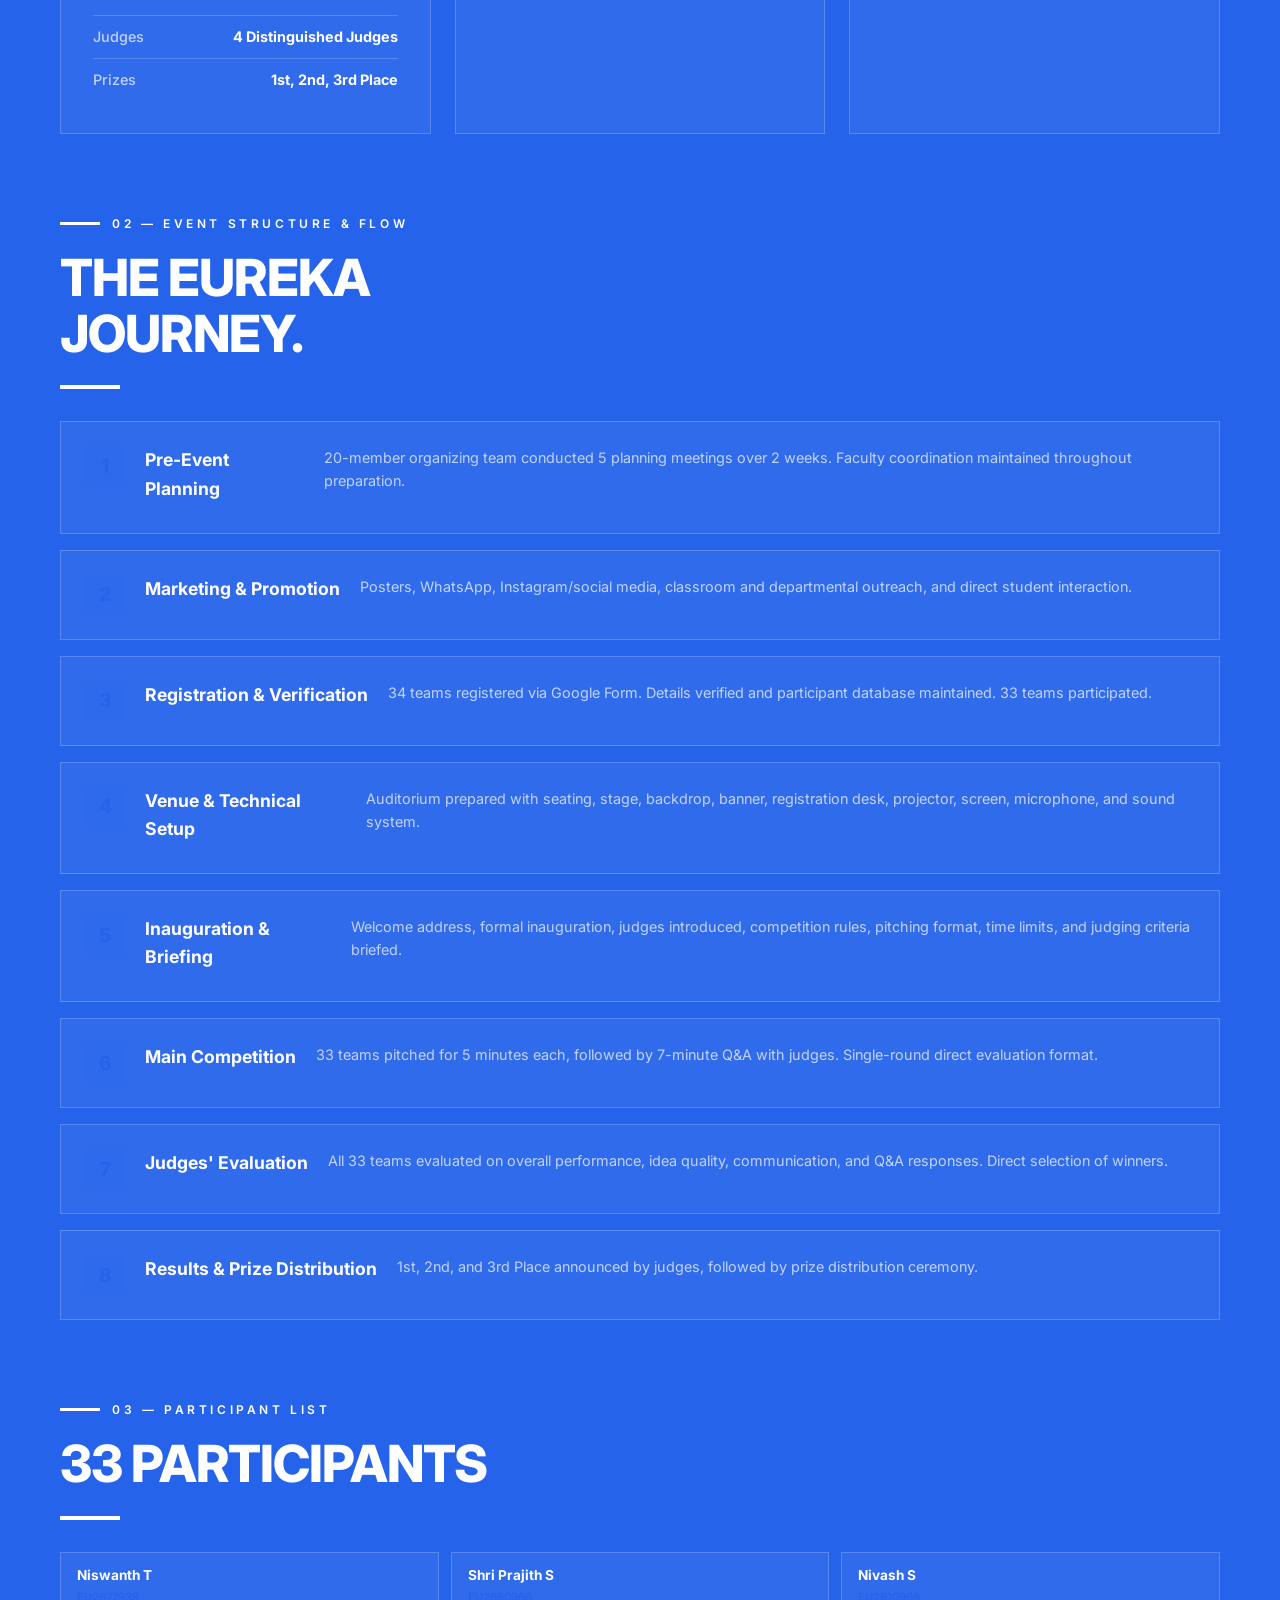
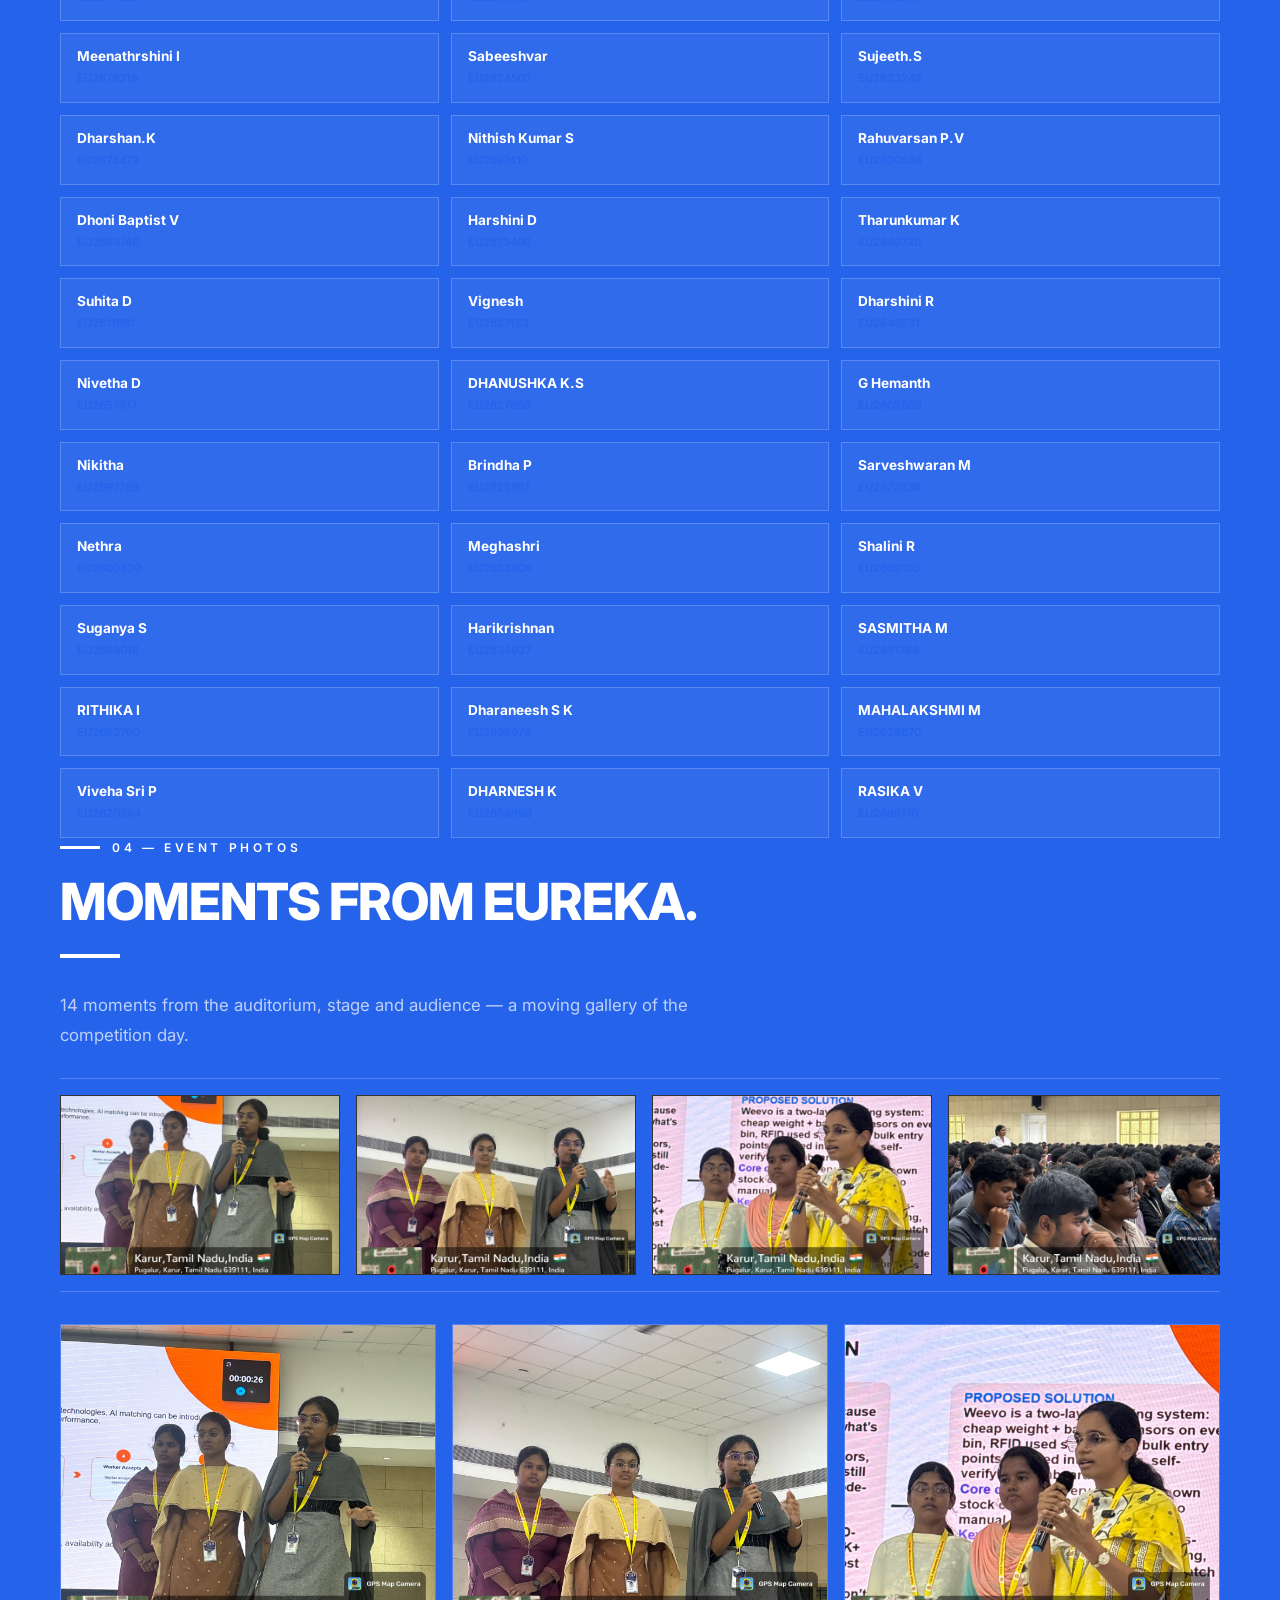
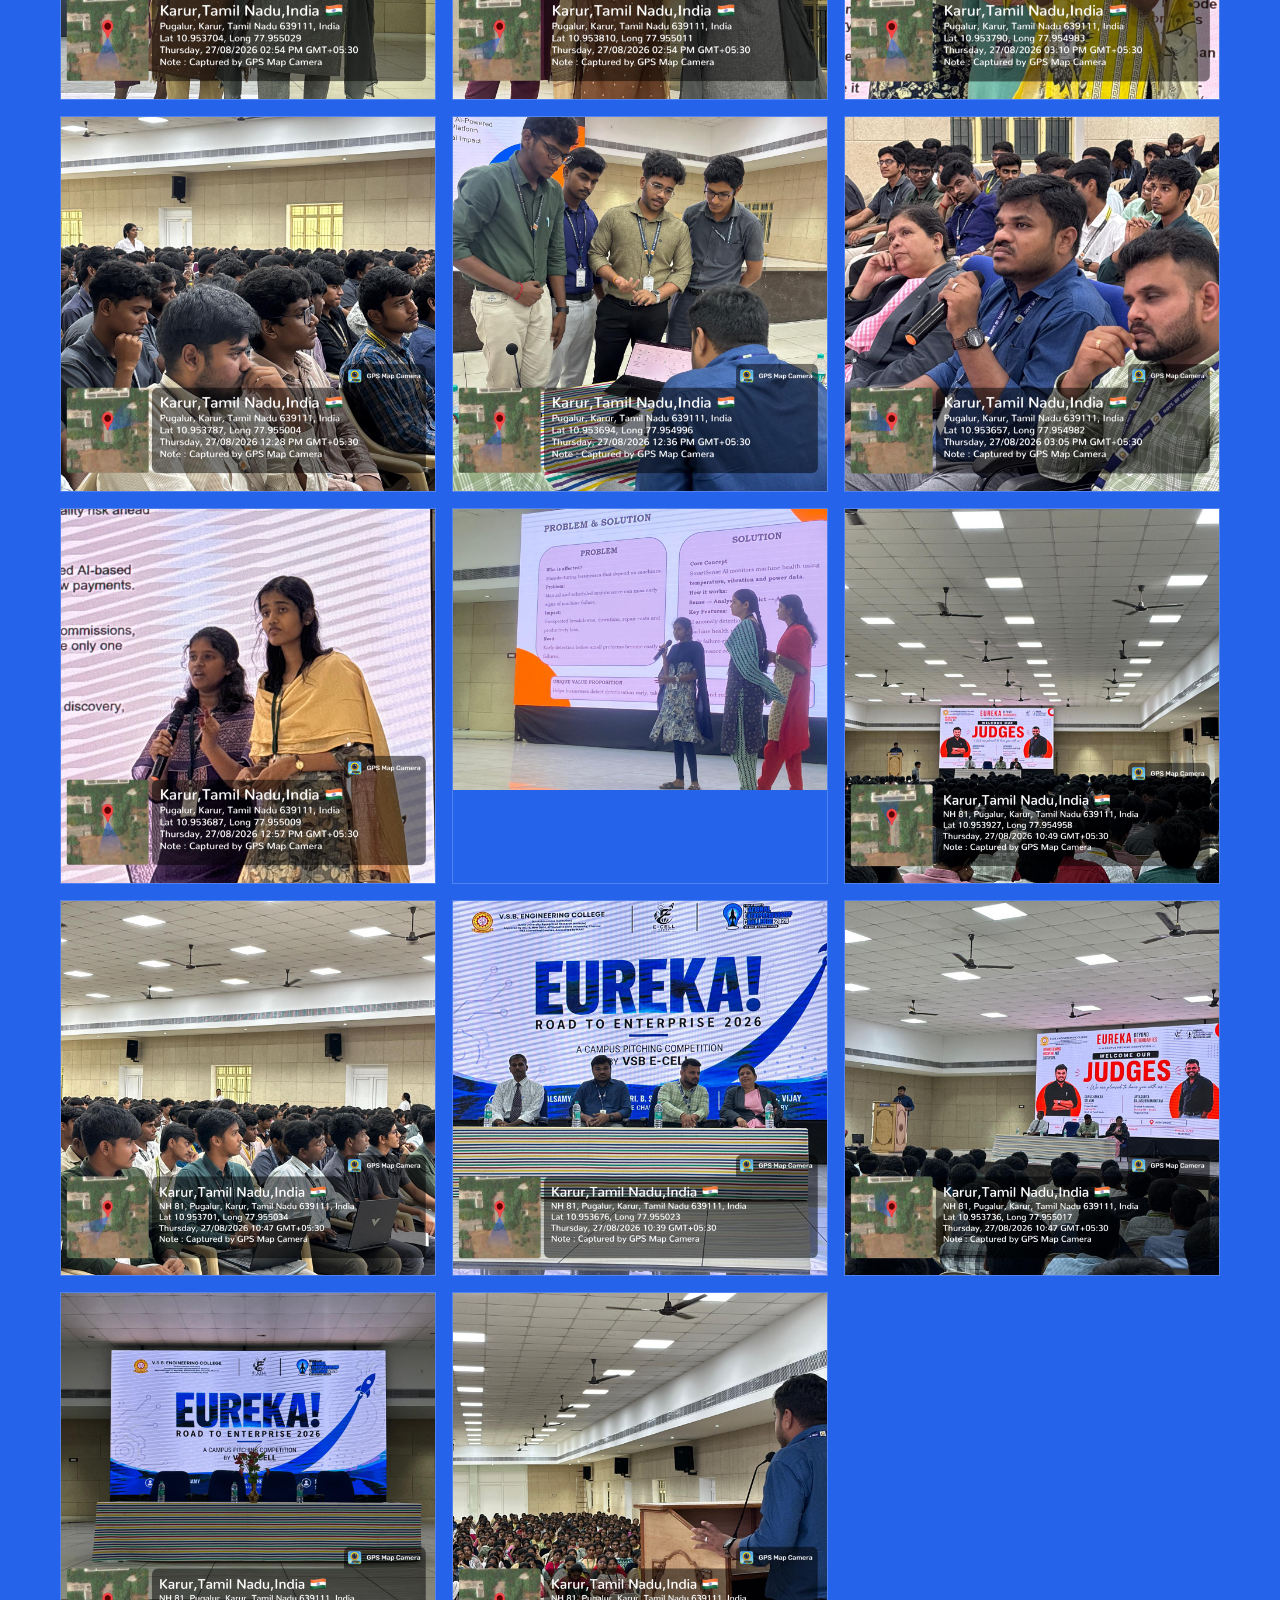
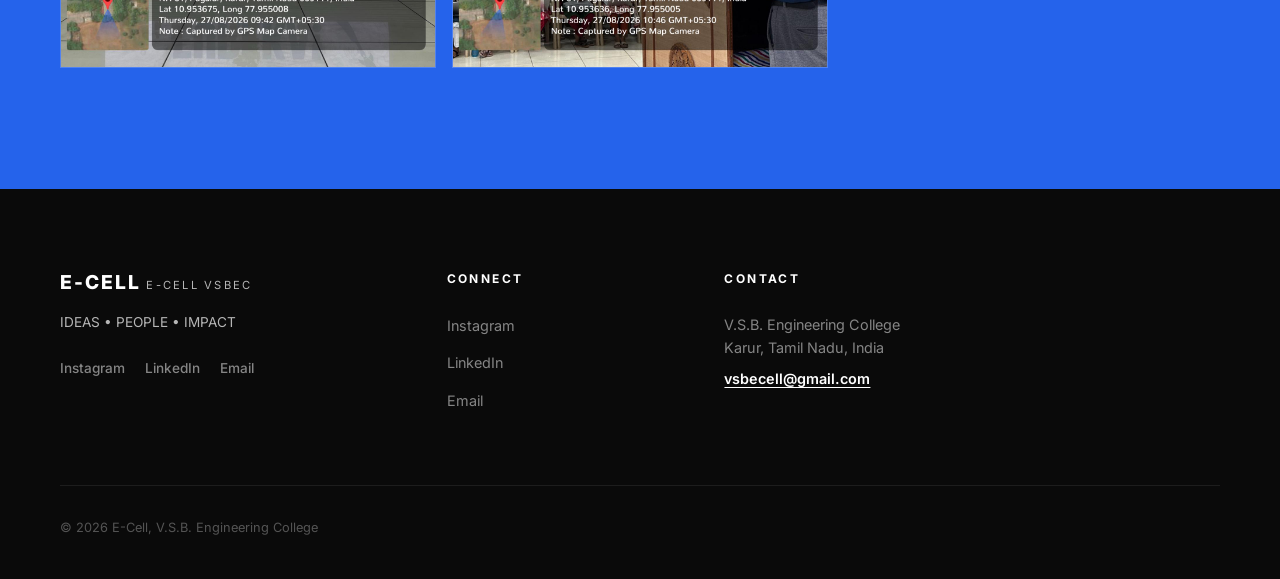
==== commit b92892c9: "Add Letters section: listing page and three long-form articles - letters.html: featured + archive li" ====
--- a/eureka.html
+++ b/eureka.html
@@ -36,6 +36,7 @@
         <li><a href="index.html#programs">Programs</a></li>
         <li><a href="index.html#events">Events</a></li>
           <li><a href="#" class="active">EUREKA</a></li>
+          <li><a href="letters.html">Letters</a></li>
           <li><a href="index.html#community">Community</a></li>
         <li><a href="index.html#team">Team</a></li>
         <li><a href="index.html#resources">Resources</a></li>
@@ -55,6 +56,7 @@
     <a href="index.html#programs">PROGRAMS</a>
     <a href="index.html#events">EVENTS</a>
       <a href="#">EUREKA</a>
+      <a href="letters.html">LETTERS</a>
       <a href="index.html#community">COMMUNITY</a>
     <a href="index.html#team">TEAM</a>
     <a href="index.html#resources">RESOURCES</a>
--- a/css/style.css
+++ b/css/style.css
@@ -2022,6 +2022,7 @@
   position: relative;
   overflow: hidden;
   background-color: var(--bg-dark);
+  padding: 130px 0 120px;
 }
 
 .eureka-hero__image {
@@ -3044,6 +3045,88 @@
   cursor: pointer;
 }
 
+/* ===== COMING SOON MODAL ===== */
+.soon-modal {
+  position: fixed;
+  inset: 0;
+  z-index: 2200;
+  display: flex;
+  align-items: center;
+  justify-content: center;
+  padding: 24px;
+  background: rgba(0, 0, 0, 0.78);
+  backdrop-filter: blur(6px);
+  opacity: 0;
+  visibility: hidden;
+  transition: var(--transition);
+}
+.soon-modal.active {
+  opacity: 1;
+  visibility: visible;
+}
+.soon-modal__card {
+  position: relative;
+  max-width: 460px;
+  width: 100%;
+  margin: auto;
+  background: var(--bg-dark);
+  border: 1px solid var(--light-border);
+  border-radius: 16px;
+  padding: 42px 32px 32px;
+  text-align: center;
+  transform: translateY(16px) scale(0.98);
+  transition: var(--transition);
+}
+.soon-modal.active .soon-modal__card {
+  transform: none;
+}
+.soon-modal__card h3 {
+  font-size: 1.5rem;
+  font-weight: 800;
+  letter-spacing: -0.01em;
+}
+.soon-modal__text {
+  color: var(--text-muted);
+  margin-top: 10px;
+  font-size: 0.95rem;
+  line-height: 1.65;
+}
+.soon-modal__actions {
+  display: flex;
+  gap: 12px;
+  justify-content: center;
+  margin-top: 24px;
+  flex-wrap: wrap;
+}
+.soon-modal__close {
+  position: absolute;
+  top: 12px;
+  right: 12px;
+  width: 38px;
+  height: 38px;
+  border-radius: 50%;
+  border: 1px solid var(--light-border);
+  background: rgba(255, 255, 255, 0.06);
+  color: var(--white);
+  font-size: 20px;
+  line-height: 1;
+  cursor: pointer;
+  transition: var(--transition);
+}
+.soon-modal__close:hover {
+  background: var(--accent);
+  border-color: var(--accent);
+}
+@media (max-width: 560px) {
+  .soon-modal__card {
+    padding: 38px 20px 26px;
+  }
+  .soon-modal__actions .btn {
+    width: 100%;
+    justify-content: center;
+  }
+}
+
 /* ===== JOIN / ROLES-FULL MODAL ===== */
 .join-modal {
   position: fixed;
